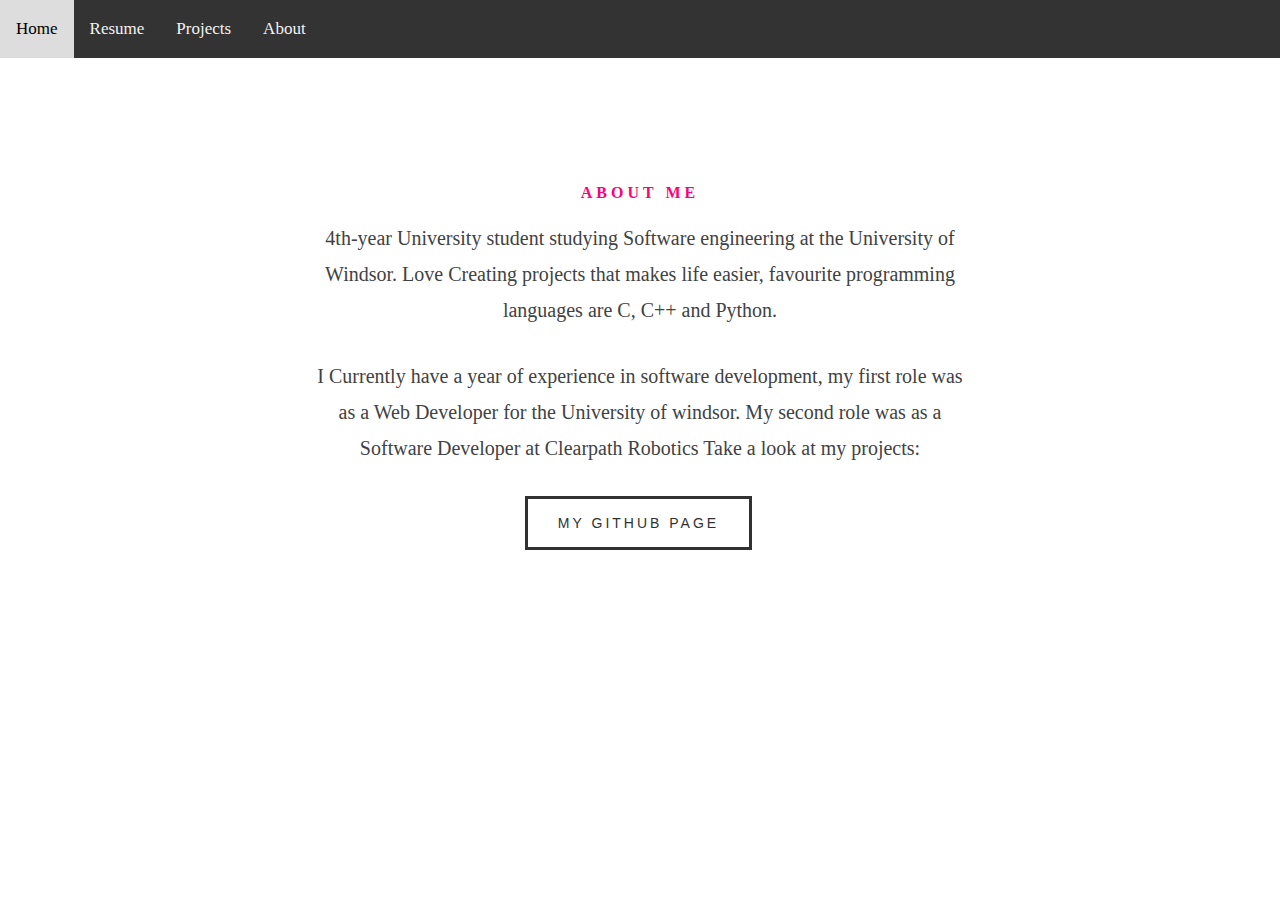
==== about.html @ 15c154bf "updated resume and added projects page" ====
<!DOCTYPE HTML>
<html>
<head>
    <title>My Website</title>

    <!-- CSS files -->
    <link rel="stylesheet" type="text/css" href="css/style.css">
    <link rel="stylesheet" href="css/base.css">  
    <link rel="stylesheet" href="css/main.css">
    <link rel="stylesheet" href="css/vendor.css">
    <meta name="viewport" content="width=device-width, initial-scale=1, maximum-scale=1">

       <!-- script
   ================================================== -->   
    <script src="js/modernizr.js"></script>
    <script src="js/pace.min.js"></script>

    <meta name="author" content="Ghanem Ghanem">
</head>

<div class="topnav">
    <a class="" href="index.html">Home</a>
    <a href="./my_resume.pdf">Resume</a>
    <a href="projects.html">Projects</a>
    <a href="about.html">About</a>
</div>

<body id="top">

<section id="about">  

    <div class="row section-intro">
        <div class="col-twelve">

            <h5>About Me</h5>
            <h1></h1>

            <p class="lead">4th-year University student studying Software engineering at the University of Windsor. Love Creating projects that makes life easier, favourite programming 
                languages are C, C++ and Python.</p>            
            <p class="lead">I Currently have a year of experience in software development, my first role was as a Web Developer for the University of windsor. 
                My second role was as a Software Developer at Clearpath Robotics
                Take a look at my projects:</p>
            <a class="button stroke smoothscroll" href="https://github.com/ghanem025" title="">My Github page</a>
        </div>          
    </div> <!-- /section-intro -->
    </section>
</body>
---- css/style.css ----
body {
   background: radial-gradient(ellipse at bottom, #1b2735 0%, #090a0f 100%);
   height: 100vh;
   overflow: hidden;
   display: contents;
   font-family: '
  Anton'
  , sans-serif;
   justify-content: center;
   align-items: center;
}
 .night {
   position: relative;
   width: 100%;
   height: 100%;
   transform: rotateZ(45deg);
}
 .shooting_star {
   position: absolute;
   left: 50%;
   top: 50%;
   height: 2px;
   background: linear-gradient(-45deg, rgba(95, 145, 255, 1), rgba(0, 0, 255, 0));
   border-radius: 999px;
   filter: drop-shadow(0 0 6px rgba(105, 155, 255, 1));
   animation: tail 3000ms ease-in-out infinite, shooting 3000ms ease-in-out infinite;
}
 .shooting_star::before {
   content: '
  '
  ;
   position: absolute;
   top: calc(50% - 1px);
   right: 0;
   height: 2px;
   background: linear-gradient(-45deg, rgba(0, 0, 255, 0), rgba(95, 145, 255, 1), rgba(0, 0, 255, 0));
   transform: translateX(50%) rotateZ(45deg);
   border-radius: 100%;
   animation: shining 3000ms ease-in-out infinite;
}
 .shooting_star::after {
   content: '
  '
  ;
   position: absolute;
   top: calc(50% - 1px);
   right: 0;
   height: 2px;
   background: linear-gradient(-45deg, rgba(0, 0, 255, 0), rgba(95, 145, 255, 1), rgba(0, 0, 255, 0));
   transform: translateX(50%) rotateZ(45deg);
   border-radius: 100%;
   animation: shining 3000ms ease-in-out infinite;
   transform: translateX(50%) rotateZ(-45deg);
}
 .shooting_star:nth-child(1) {
   top: calc(50% - -84px);
   left: calc(70% - 6229px);
   animation-delay: 5105ms;
}
 .shooting_star:nth-child(1)::before, .shooting_star:nth-child(1)::after {
   animation-delay: 5105ms;
}
 .shooting_star:nth-child(2) {
   top: calc(50% - -1px);
   left: calc(70% - 5216px);
   animation-delay: 9448ms;
}
 .shooting_star:nth-child(2)::before, .shooting_star:nth-child(2)::after {
   animation-delay: 9448ms;
}
 .shooting_star:nth-child(3) {
   top: calc(50% - 110px);
   left: calc(70% - 2439px);
   animation-delay: 7484ms;
}
 .shooting_star:nth-child(3)::before, .shooting_star:nth-child(3)::after {
   animation-delay: 7484ms;
}
 .shooting_star:nth-child(4) {
   top: calc(50% - -171px);
   left: calc(70% - 2660px);
   animation-delay: 5834ms;
}
 .shooting_star:nth-child(4)::before, .shooting_star:nth-child(4)::after {
   animation-delay: 5834ms;
}
 .shooting_star:nth-child(5) {
   top: calc(50% - 102px);
   left: calc(70% - 5826px);
   animation-delay: 9709ms;
}
 .shooting_star:nth-child(5)::before, .shooting_star:nth-child(5)::after {
   animation-delay: 9709ms;
}
 .shooting_star:nth-child(6) {
   top: calc(50% - -39px);
   left: calc(70% - 1673px);
   animation-delay: 140ms;
}
 .shooting_star:nth-child(6)::before, .shooting_star:nth-child(6)::after {
   animation-delay: 140ms;
}
 .shooting_star:nth-child(7) {
   top: calc(50% - -85px);
   left: calc(70% - 5338px);
   animation-delay: 5376ms;
}
 .shooting_star:nth-child(7)::before, .shooting_star:nth-child(7)::after {
   animation-delay: 5376ms;
}
 .shooting_star:nth-child(8) {
   top: calc(50% - 103px);
   left: calc(70% - 753px);
   animation-delay: 3886ms;
}
 .shooting_star:nth-child(8)::before, .shooting_star:nth-child(8)::after {
   animation-delay: 3886ms;
}
 .shooting_star:nth-child(9) {
   top: calc(50% - 123px);
   left: calc(70% - 2538px);
   animation-delay: 4432ms;
}
 .shooting_star:nth-child(9)::before, .shooting_star:nth-child(9)::after {
   animation-delay: 4432ms;
}
 .shooting_star:nth-child(10) {
   top: calc(50% - -33px);
   left: calc(70% - 5513px);
   animation-delay: 3134ms;
}
 .shooting_star:nth-child(10)::before, .shooting_star:nth-child(10)::after {
   animation-delay: 3134ms;
}
 .shooting_star:nth-child(11) {
   top: calc(50% - 66px);
   left: calc(70% - 4503px);
   animation-delay: 4544ms;
}
 .shooting_star:nth-child(11)::before, .shooting_star:nth-child(11)::after {
   animation-delay: 4544ms;
}
 .shooting_star:nth-child(12) {
   top: calc(50% - 164px);
   left: calc(70% - 5629px);
   animation-delay: 1108ms;
}
 .shooting_star:nth-child(12)::before, .shooting_star:nth-child(12)::after {
   animation-delay: 1108ms;
}
 .shooting_star:nth-child(13) {
   top: calc(50% - -108px);
   left: calc(70% - 239px);
   animation-delay: 8897ms;
}
 .shooting_star:nth-child(13)::before, .shooting_star:nth-child(13)::after {
   animation-delay: 8897ms;
}
 .shooting_star:nth-child(14) {
   top: calc(50% - -168px);
   left: calc(70% - 324px);
   animation-delay: 3281ms;
}
 .shooting_star:nth-child(14)::before, .shooting_star:nth-child(14)::after {
   animation-delay: 3281ms;
}
 .shooting_star:nth-child(15) {
   top: calc(50% - 150px);
   left: calc(70% - 2184px);
   animation-delay: 9823ms;
}
 .shooting_star:nth-child(15)::before, .shooting_star:nth-child(15)::after {
   animation-delay: 9823ms;
}
 .shooting_star:nth-child(16) {
   top: calc(50% - 200px);
   left: calc(70% - 5737px);
   animation-delay: 6873ms;
}
 .shooting_star:nth-child(16)::before, .shooting_star:nth-child(16)::after {
   animation-delay: 6873ms;
}
 .shooting_star:nth-child(17) {
   top: calc(50% - 155px);
   left: calc(70% - 3643px);
   animation-delay: 1274ms;
}
 .shooting_star:nth-child(17)::before, .shooting_star:nth-child(17)::after {
   animation-delay: 1274ms;
}
 .shooting_star:nth-child(18) {
   top: calc(50% - 135px);
   left: calc(70% - 5045px);
   animation-delay: 3828ms;
}
 .shooting_star:nth-child(18)::before, .shooting_star:nth-child(18)::after {
   animation-delay: 3828ms;
}
 .shooting_star:nth-child(19) {
   top: calc(50% - -90px);
   left: calc(70% - 5790px);
   animation-delay: 1691ms;
}
 .shooting_star:nth-child(19)::before, .shooting_star:nth-child(19)::after {
   animation-delay: 1691ms;
}
 .shooting_star:nth-child(20) {
   top: calc(50% - 46px);
   left: calc(70% - 4931px);
   animation-delay: 1726ms;
}
 .shooting_star:nth-child(20)::before, .shooting_star:nth-child(20)::after {
   animation-delay: 1726ms;
}
 .shooting_star:nth-child(21) {
   top: calc(50% - 190px);
   left: calc(70% - 1032px);
   animation-delay: 6835ms;
}
 .shooting_star:nth-child(21)::before, .shooting_star:nth-child(21)::after {
   animation-delay: 6835ms;
}
 .shooting_star:nth-child(22) {
   top: calc(50% - 45px);
   left: calc(70% - 6381px);
   animation-delay: 9940ms;
}
 .shooting_star:nth-child(22)::before, .shooting_star:nth-child(22)::after {
   animation-delay: 9940ms;
}
 .shooting_star:nth-child(23) {
   top: calc(50% - -68px);
   left: calc(70% - 258px);
   animation-delay: 1156ms;
}
 .shooting_star:nth-child(23)::before, .shooting_star:nth-child(23)::after {
   animation-delay: 1156ms;
}
 .shooting_star:nth-child(24) {
   top: calc(50% - 172px);
   left: calc(70% - 2489px);
   animation-delay: 7159ms;
}
 .shooting_star:nth-child(24)::before, .shooting_star:nth-child(24)::after {
   animation-delay: 7159ms;
}
 .shooting_star:nth-child(25) {
   top: calc(50% - -27px);
   left: calc(70% - 3172px);
   animation-delay: 1118ms;
}
 .shooting_star:nth-child(25)::before, .shooting_star:nth-child(25)::after {
   animation-delay: 1118ms;
}
 .shooting_star:nth-child(26) {
   top: calc(50% - 105px);
   left: calc(70% - 1719px);
   animation-delay: 1818ms;
}
 .shooting_star:nth-child(26)::before, .shooting_star:nth-child(26)::after {
   animation-delay: 1818ms;
}
 .shooting_star:nth-child(27) {
   top: calc(50% - 138px);
   left: calc(70% - 4371px);
   animation-delay: 9112ms;
}
 .shooting_star:nth-child(27)::before, .shooting_star:nth-child(27)::after {
   animation-delay: 9112ms;
}
 .shooting_star:nth-child(28) {
   top: calc(50% - 187px);
   left: calc(70% - 930px);
   animation-delay: 2778ms;
}
 .shooting_star:nth-child(28)::before, .shooting_star:nth-child(28)::after {
   animation-delay: 2778ms;
}
 .shooting_star:nth-child(29) {
   top: calc(50% - -77px);
   left: calc(70% - 2465px);
   animation-delay: 962ms;
}
 .shooting_star:nth-child(29)::before, .shooting_star:nth-child(29)::after {
   animation-delay: 962ms;
}
 .shooting_star:nth-child(30) {
   top: calc(50% - 192px);
   left: calc(70% - 1755px);
   animation-delay: 2886ms;
}
 .shooting_star:nth-child(30)::before, .shooting_star:nth-child(30)::after {
   animation-delay: 2886ms;
}
 .shooting_star:nth-child(31) {
   top: calc(50% - -105px);
   left: calc(70% - 6474px);
   animation-delay: 9742ms;
}
 .shooting_star:nth-child(31)::before, .shooting_star:nth-child(31)::after {
   animation-delay: 9742ms;
}
 .shooting_star:nth-child(32) {
   top: calc(50% - 196px);
   left: calc(70% - 354px);
   animation-delay: 9745ms;
}
 .shooting_star:nth-child(32)::before, .shooting_star:nth-child(32)::after {
   animation-delay: 9745ms;
}
 .shooting_star:nth-child(33) {
   top: calc(50% - 25px);
   left: calc(70% - 425px);
   animation-delay: 2481ms;
}
 .shooting_star:nth-child(33)::before, .shooting_star:nth-child(33)::after {
   animation-delay: 2481ms;
}
 .shooting_star:nth-child(34) {
   top: calc(50% - 65px);
   left: calc(70% - 4574px);
   animation-delay: 8123ms;
}
 .shooting_star:nth-child(34)::before, .shooting_star:nth-child(34)::after {
   animation-delay: 8123ms;
}
 .shooting_star:nth-child(35) {
   top: calc(50% - 160px);
   left: calc(70% - 1868px);
   animation-delay: 1175ms;
}
 .shooting_star:nth-child(35)::before, .shooting_star:nth-child(35)::after {
   animation-delay: 1175ms;
}
 .shooting_star:nth-child(36) {
   top: calc(50% - 68px);
   left: calc(70% - 2447px);
   animation-delay: 6222ms;
}
 .shooting_star:nth-child(36)::before, .shooting_star:nth-child(36)::after {
   animation-delay: 6222ms;
}
 .shooting_star:nth-child(37) {
   top: calc(50% - 18px);
   left: calc(70% - 809px);
   animation-delay: 4284ms;
}
 .shooting_star:nth-child(37)::before, .shooting_star:nth-child(37)::after {
   animation-delay: 4284ms;
}
 .shooting_star:nth-child(38) {
   top: calc(50% - 146px);
   left: calc(70% - 5543px);
   animation-delay: 2311ms;
}
 .shooting_star:nth-child(38)::before, .shooting_star:nth-child(38)::after {
   animation-delay: 2311ms;
}
 .shooting_star:nth-child(39) {
   top: calc(50% - 143px);
   left: calc(70% - 2718px);
   animation-delay: 2446ms;
}
 .shooting_star:nth-child(39)::before, .shooting_star:nth-child(39)::after {
   animation-delay: 2446ms;
}
 .shooting_star:nth-child(40) {
   top: calc(50% - 122px);
   left: calc(70% - 1161px);
   animation-delay: 7791ms;
}
 .shooting_star:nth-child(40)::before, .shooting_star:nth-child(40)::after {
   animation-delay: 7791ms;
}
 .shooting_star:nth-child(41) {
   top: calc(50% - 163px);
   left: calc(70% - 385px);
   animation-delay: 7713ms;
}
 .shooting_star:nth-child(41)::before, .shooting_star:nth-child(41)::after {
   animation-delay: 7713ms;
}
 .shooting_star:nth-child(42) {
   top: calc(50% - 121px);
   left: calc(70% - 2629px);
   animation-delay: 1490ms;
}
 .shooting_star:nth-child(42)::before, .shooting_star:nth-child(42)::after {
   animation-delay: 1490ms;
}
 .shooting_star:nth-child(43) {
   top: calc(50% - 124px);
   left: calc(70% - 6385px);
   animation-delay: 504ms;
}
 .shooting_star:nth-child(43)::before, .shooting_star:nth-child(43)::after {
   animation-delay: 504ms;
}
 .shooting_star:nth-child(44) {
   top: calc(50% - 164px);
   left: calc(70% - 1909px);
   animation-delay: 3930ms;
}
 .shooting_star:nth-child(44)::before, .shooting_star:nth-child(44)::after {
   animation-delay: 3930ms;
}
 .shooting_star:nth-child(45) {
   top: calc(50% - -182px);
   left: calc(70% - 5703px);
   animation-delay: 8255ms;
}
 .shooting_star:nth-child(45)::before, .shooting_star:nth-child(45)::after {
   animation-delay: 8255ms;
}
 .shooting_star:nth-child(46) {
   top: calc(50% - -189px);
   left: calc(70% - 5597px);
   animation-delay: 1993ms;
}
 .shooting_star:nth-child(46)::before, .shooting_star:nth-child(46)::after {
   animation-delay: 1993ms;
}
 .shooting_star:nth-child(47) {
   top: calc(50% - -8px);
   left: calc(70% - 2022px);
   animation-delay: 2888ms;
}
 .shooting_star:nth-child(47)::before, .shooting_star:nth-child(47)::after {
   animation-delay: 2888ms;
}
 .shooting_star:nth-child(48) {
   top: calc(50% - -25px);
   left: calc(70% - 5702px);
   animation-delay: 6155ms;
}
 .shooting_star:nth-child(48)::before, .shooting_star:nth-child(48)::after {
   animation-delay: 6155ms;
}
 .shooting_star:nth-child(49) {
   top: calc(50% - -55px);
   left: calc(70% - 2036px);
   animation-delay: 1593ms;
}
 .shooting_star:nth-child(49)::before, .shooting_star:nth-child(49)::after {
   animation-delay: 1593ms;
}
 .shooting_star:nth-child(50) {
   top: calc(50% - 112px);
   left: calc(70% - 5944px);
   animation-delay: 8193ms;
}
 .shooting_star:nth-child(50)::before, .shooting_star:nth-child(50)::after {
   animation-delay: 8193ms;
}
 @keyframes tail {
   0% {
     width: 0;
  }
   30% {
     width: 100px;
  }
   100% {
     width: 0;
  }
}
 @keyframes shining {
   0% {
     width: 0;
  }
   50% {
     width: 30px;
  }
   100% {
     width: 0;
  }
}
 @keyframes shooting {
   0% {
     transform: translateX(0);
  }
   100% {
     transform: translateX(300px);
  }
}
 @keyframes sky {
   0% {
     transform: rotate(45deg);
  }
   100% {
     transform: rotate(405deg);
  }
}
---- css/base.css ----
/**
 * =================================================================== 
 *
 *  Kards v1.0 Base Stylesheet
 *  url: styleshout.com
 *  03-01-2016
 *  ------------------------------------------------------------------
 *  TOC:
 *  01. reset
 *  02. basic/base setup styles
 *  03. grid
 *  04. MISC
 *
 * =================================================================== 
 */

/** 
 * ===================================================================
 * 01. reset - normalize.css v3.0.2 | MIT License | git.io/normalize
 *
 * ------------------------------------------------------------------- 
 */
html {
	font-family: sans-serif;
	-ms-text-size-adjust: 100%;
	-webkit-text-size-adjust: 100%;
}

body {
	margin: 0;
}

article,
aside,
details,
figcaption,
figure,
footer,
header,
hgroup,
main,
menu,
nav,
section,
summary {
	display: block;
}

audio,
canvas,
progress,
video {
	display: inline-block;
	vertical-align: baseline;
}

audio:not([controls]) {
	display: none;
	height: 0;
}

[hidden],
template {
	display: none;
}

a {
	background: transparent;
}

a:active,
a:hover {
	outline: 0;
}

abbr[title] {
	border-bottom: 1px dotted;
}

b,
strong {
	font-weight: bold;
}

dfn {
	font-style: italic;
}

h1 {
	font-size: 2em;
	margin: 0.67em 0;
}

mark {
	background: #ff0;
	color: #000;
}

small {
	font-size: 80%;
}

sub,
sup {
	font-size: 75%;
	line-height: 0;
	position: relative;
	vertical-align: baseline;
}

sup {
	top: -0.5em;
}

sub {
	bottom: -0.25em;
}

img {
	border: 0;
}

svg:not(:root) {
	overflow: hidden;
}

figure {
	margin: 1em 40px;
}

hr {
	-moz-box-sizing: content-box;
	box-sizing: content-box;
	height: 0;
}

pre {
	overflow: auto;
}

code,
kbd,
pre,
samp {
	font-family: monospace, monospace;
	font-size: 1em;
}

button,
input,
optgroup,
select,
textarea {
	color: inherit;
	font: inherit;
	margin: 0;
}

button {
	overflow: visible;
}

button,
select {
	text-transform: none;
}

button,
html input[type="button"],
input[type="reset"],
input[type="submit"] {
	-webkit-appearance: button;
	cursor: pointer;
}

button[disabled],
html input[disabled] {
	cursor: default;
}

button::-moz-focus-inner,
input::-moz-focus-inner {
	border: 0;
	padding: 0;
}

input {
	line-height: normal;
}

input[type="checkbox"],
input[type="radio"] {
	box-sizing: border-box;
	padding: 0;
}

input[type="number"]::-webkit-inner-spin-button,
input[type="number"]::-webkit-outer-spin-button {
	height: auto;
}

input[type="search"] {
	-webkit-appearance: textfield;
	-moz-box-sizing: content-box;
	-webkit-box-sizing: content-box;
	box-sizing: content-box;
}

input[type="search"]::-webkit-search-cancel-button,
input[type="search"]::-webkit-search-decoration {
	-webkit-appearance: none;
}

fieldset {
	border: 1px solid #c0c0c0;
	margin: 0 2px;
	padding: 0.35em 0.625em 0.75em;
}

legend {
	border: 0;
	padding: 0;
}

textarea {
	overflow: auto;
}

optgroup {
	font-weight: bold;
}

table {
	border-collapse: collapse;
	border-spacing: 0;
}

td,
th {
	padding: 0;
}

/** 
 * ===================================================================
 * 02. basic/base setup styles - (_basic.scss)
 *
 * ------------------------------------------------------------------- 
 */
html {
	font-size: 62.5%;
	box-sizing: border-box;
}

*,
*::before,
*::after {
	box-sizing: inherit;
}

body {
	font-weight: normal;
	line-height: 1;
	text-rendering: optimizeLegibility;
	word-wrap: break-word;
	-webkit-overflow-scrolling: touch;
	-webkit-text-size-adjust: none;
}

body,
input,
button {
	-moz-osx-font-smoothing: grayscale;
	-webkit-font-smoothing: antialiased;
}

/**
 * Media - (_basic.scss)
 * ------------------------------------------------------------------- 
 */
img,
video {
	max-width: 100%;
	height: auto;
}

/**
 * Typography resets - (_basic.scss)
 * ------------------------------------------------------------------- 
 */
div,
dl,
dt,
dd,
ul,
ol,
li,
h1,
h2,
h3,
h4,
h5,
h6,
pre,
form,
p,
blockquote,
th,
td {
	margin: 0;
	padding: 0;
}

h1,
h2,
h3,
h4,
h5,
h6 {
	-webkit-font-variant-ligatures: common-ligatures;
	-moz-font-variant-ligatures: common-ligatures;
	font-variant-ligatures: common-ligatures;
	text-rendering: optimizeLegibility;
}

em,
i {
	font-style: italic;
	line-height: inherit;
}

strong,
b {
	font-weight: bold;
	line-height: inherit;
}

small {
	font-size: 60%;
	line-height: inherit;
}

ol,
ul {
	list-style: none;
}

li {
	display: block;
}

/**
 * links - (_basic.scss)
 * ------------------------------------------------------------------- 
 */
a {
	text-decoration: none;
	line-height: inherit;
}

a img {
	border: none;
}

/**
 * inputs - (_basic.scss)
 * ------------------------------------------------------------------- 
 */
fieldset {
	margin: 0;
	padding: 0;
}

input[type="email"],
input[type="number"],
input[type="search"],
input[type="text"],
input[type="tel"],
input[type="url"],
input[type="password"],
textarea {
	-webkit-appearance: none;
	-moz-appearance: none;
	-ms-appearance: none;
	-o-appearance: none;
	appearance: none;
}

/** 
 * ===================================================================
 * 03. grid - (_grid.scss)
 *
 * ------------------------------------------------------------------- 
 */
.row {
	width: 94%;
	max-width: 1140px;
	margin: 0 auto;
}

.row:before,
.row:after {
	content: "";
	display: table;
}

.row:after {
	clear: both;
}

.row .row {
	width: auto;
	max-width: none;
	margin-left: -20px;
	margin-right: -20px;
}

[class*="col-"],
.bgrid {
	float: left;
}

[class*="col-"] + [class*="col-"].end {
	float: right;
}

[class*="col-"] {
	padding: 0 20px;
}

.col-one {
	width: 8.33333%;
}

.col-two,
.col-1-6 {
	width: 16.66667%;
}

.col-three,
.col-1-4 {
	width: 25%;
}

.col-four,
.col-1-3 {
	width: 33.33333%;
}

.col-five {
	width: 41.66667%;
}

.col-six,
.col-1-2 {
	width: 50%;
}

.col-seven {
	width: 58.33333%;
}

.col-eight,
.col-2-3 {
	width: 66.66667%;
}

.col-nine,
.col-3-4 {
	width: 75%;
}

.col-ten,
.col-5-6 {
	width: 83.33333%;
}

.col-eleven {
	width: 91.66667%;
}

.col-twelve,
.col-full {
	width: 100%;
}

/**
 * small screens - (_grid.scss)
 * --------------------------------------------------------------- 
 */
@media screen and (max-width:1024px) {
	.row .row {
		margin-left: -18px;
		margin-right: -18px;
	}

	[class*="col-"] {
		padding: 0 18px;
	}

}

/**
 * tablets - (_grid.scss)
 * --------------------------------------------------------------- 
 */
@media screen and (max-width:768px) {
	.row {
		width: auto;
		padding-left: 30px;
		padding-right: 30px;
	}

	.row .row {
		padding-left: 0;
		padding-right: 0;
		margin-left: -15px;
		margin-right: -15px;
	}

	[class*="col-"] {
		padding: 0 15px;
	}

	.tab-1-4 {
		width: 25%;
	}

	.tab-1-3 {
		width: 33.33333%;
	}

	.tab-1-2 {
		width: 50%;
	}

	.tab-2-3 {
		width: 66.66667%;
	}

	.tab-3-4 {
		width: 75%;
	}

	.tab-full {
		width: 100%;
	}

}

/**
 * large mobile devices - (_grid.scss)
 * --------------------------------------------------------------- 
 */
@media screen and (max-width:600px) {
	.row {
		padding-left: 25px;
		padding-right: 25px;
	}

	.row .row {
		margin-left: -10px;
		margin-right: -10px;
	}

	[class*="col-"] {
		padding: 0 10px;
	}

	.mob-1-4 {
		width: 25%;
	}

	.mob-1-2 {
		width: 50%;
	}

	.mob-3-4 {
		width: 75%;
	}

	.mob-full {
		width: 100%;
	}

}

/**
 * small mobile devices - (_grid.scss)
 * --------------------------------------------------------------- 
 */
@media screen and (max-width:400px) {
	.row .row {
		padding-left: 0;
		padding-right: 0;
		margin-left: 0;
		margin-right: 0;
	}

	[class*="col-"] {
		width: 100% !important;
		float: none !important;
		clear: both !important;
		margin-left: 0;
		margin-right: 0;
		padding: 0;
	}

	[class*="col-"] + [class*="col-"].end {
		float: none;
	}

}

/** 
 * ===================================================================
 * block grids - (_grid.scss)
 *
 * ------------------------------------------------------------------- 
 */
[class*="block-"]:before,
[class*="block-"]:after {
	content: "";
	display: table;
}

[class*="block-"]:after {
	clear: both;
}

.block-1-6 .bgrid {
	width: 16.66667%;
}

.block-1-4 .bgrid {
	width: 25%;
}

.block-1-3 .bgrid {
	width: 33.33333%;
}

.block-1-2 .bgrid {
	width: 50%;
}

/**
 * Clearing for block grid columns. Allow columns with 
 * different heights to align properly.
 */
.block-1-6 .bgrid:nth-child(6n+1),
.block-1-4 .bgrid:nth-child(4n+1),
.block-1-3 .bgrid:nth-child(3n+1),
.block-1-2 .bgrid:nth-child(2n+1) {
	clear: both;
}

/**
 * small screens - (_grid.scss)
 * --------------------------------------------------------------- 
 */
@media screen and (max-width:1024px) {
	.block-s-1-6 .bgrid {
		width: 16.66667%;
	}

	.block-s-1-4 .bgrid {
		width: 25%;
	}

	.block-s-1-3 .bgrid {
		width: 33.33333%;
	}

	.block-s-1-2 .bgrid {
		width: 50%;
	}

	.block-s-full .bgrid {
		width: 100%;
		clear: both;
	}

	[class*="block-s-"] .bgrid:nth-child(n) {
		clear: none;
	}

	.block-s-1-6 .bgrid:nth-child(6n+1),
	.block-s-1-4 .bgrid:nth-child(4n+1),
	.block-s-1-3 .bgrid:nth-child(3n+1),
	.block-s-1-2 .bgrid:nth-child(2n+1) {
		clear: both;
	}

}

/**
 * tablets - (_grid.scss)
 * --------------------------------------------------------------- 
 */
@media screen and (max-width:768px) {
	.block-tab-1-6 .bgrid {
		width: 16.66667%;
	}

	.block-tab-1-4 .bgrid {
		width: 25%;
	}

	.block-tab-1-3 .bgrid {
		width: 33.33333%;
	}

	.block-tab-1-2 .bgrid {
		width: 50%;
	}

	.block-tab-full .bgrid {
		width: 100%;
		clear: both;
	}

	[class*="block-tab-"] .bgrid:nth-child(n) {
		clear: none;
	}

	.block-tab-1-6 .bgrid:nth-child(6n+1),
	.block-tab-1-4 .bgrid:nth-child(4n+1),
	.block-tab-1-3 .bgrid:nth-child(3n+1),
	.block-tab-1-2 .bgrid:nth-child(2n+1) {
		clear: both;
	}

}

/**
 * large mobile devices - (_grid.scss)
 * --------------------------------------------------------------- 
 */
@media screen and (max-width:600px) {
	.block-mob-1-6 .bgrid {
		width: 16.66667%;
	}

	.block-mob-1-4 .bgrid {
		width: 25%;
	}

	.block-mob-1-3 .bgrid {
		width: 33.33333%;
	}

	.block-mob-1-2 .bgrid {
		width: 50%;
	}

	.block-mob-full .bgrid {
		width: 100%;
		clear: both;
	}

	[class*="block-mob-"] .bgrid:nth-child(n) {
		clear: none;
	}

	.block-mob-1-6 .bgrid:nth-child(6n+1),
	.block-mob-1-4 .bgrid:nth-child(4n+1),
	.block-mob-1-3 .bgrid:nth-child(3n+1),
	.block-mob-1-2 .bgrid:nth-child(2n+1) {
		clear: both;
	}

}

/**
 * stack on small mobile devices - (_grid.scss)
 * --------------------------------------------------------------- 
 */
@media screen and (max-width:400px) {
	.stack .bgrid {
		width: 100% !important;
		float: none !important;
		clear: both !important;
		margin-left: 0;
		margin-right: 0;
	}

}

/** 
 * ===================================================================
 * 04. MISC  - (_grid.scss)
 *
 * ------------------------------------------------------------------- 
 */

/**
 * Clearing - (http://nicolasgallagher.com/micro-clearfix-hack/
 */
.group:before,
.group:after {
	content: "";
	display: table;
}

.group:after {
	clear: both;
}

/**
 * Misc Helper Styles 
 */
.hide {
	display: none;
}

.invisible {
	visibility: hidden;
}

.antialiased {
	-webkit-font-smoothing: antialiased;
	-moz-osx-font-smoothing: grayscale;
}

.remove-bottom {
	margin-bottom: 0;
}

.half-bottom {
	margin-bottom: 1.5rem !important;
}

.add-bottom {
	margin-bottom: 3rem !important;
}

.no-border {
	border: none;
}

.full-width {
	width: 100%;
}

.text-center {
	text-align: center;
}

.text-left {
	text-align: left;
}

.text-right {
	text-align: right;
}

.pull-left {
	float: left;
}

.pull-right {
	float: right;
}

.align-center {
	margin-left: auto;
	margin-right: auto;
	text-align: center;
}

/*# sourceMappingURL=base.css.map */
---- css/main.css ----
/**
 * =================================================================== 
 *
 *  Kards v1.0 Main Stylesheet
 *  url: styleshout.com
 *  03-01-2016
 *  ------------------------------------------------------------------
 *  TOC:
 *  01. webfonts and iconfonts
 *  02. base style overrides
 *  03. typography & general theme styles
 *  04. preloader
 *  05. forms
 *  06. buttons 
 *  07. other components
 *  08. common styles
 *  09. header styles
 *  10. intro
 *  11. about
 *  12. resume
 *  13. portfolio
 *  14. call-to-action section
 *  15. services
 *  16. stats
 *  17. contact
 *  18. footer
 *
 * =================================================================== 
 */


/** 
 * ===================================================================
 * 01. webfonts and iconfonts - (_document-setup.scss)
 *
 * ------------------------------------------------------------------- 
 */
@import url("fonts.css");
@import url("font-awesome/css/font-awesome.min.css");
@import url("micons/micons.css");


/** 
 * ===================================================================
 * 02. base style overrides - (_document-setup.scss)
 *
 * ------------------------------------------------------------------- 
 */
html {
	font-size: 10px;
}

@media only screen and (max-width:1024px) {
	html {
		font-size: 9.411764705882353px;
	}
}
@media only screen and (max-width:768px) {
	html {
		font-size: 10px;
	}
}
@media only screen and (max-width:400px) {
	html {
		font-size: 9.411764705882353px;
	}
}

html, body {
	height: 100%;
}
body {
	background: #151515;
	font-family: "lora-regular", serif;
	font-size: 1.7rem;
	line-height: 3rem;
	color: #6e6e6e;
}

/**
 * links - (_document-setup.scss)
 * -------------------------------------------------------------------
 */
a, a:visited {
	color: #000000;
	-moz-transition: all 0.3s ease-in-out;
	-o-transition: all 0.3s ease-in-out;
	-webkit-transition: all 0.3s ease-in-out;
	-ms-transition: all 0.3s ease-in-out;
	transition: all 0.3s ease-in-out;
}
a:hover, a:focus, a:active {
	color: #FF0077;
	outline: 0;
}

/** 
 * ===================================================================
 * 03. typography & general theme styles - (_document-setup.scss)
 *
 * ------------------------------------------------------------------- 
 */
h1, h2, h3, h4, h5, h6, .h01, .h02, .h03, .h04, .h05, .h06 {
	font-family: "poppins-semibold", sans-serif;
	color: #313131;
	font-style: normal;
	text-rendering: optimizeLegibility;
	margin-bottom: 2.1rem;
}
h3, .h03, h4, .h04 {
	margin-bottom: 1.8rem;
}
h5, .h05, h6, .h06 {
	font-family: "poppins-bold";
	margin-bottom: 1.2rem;
}
h1, .h01 {
	font-size: 3.1rem;
	line-height: 1.355;
	letter-spacing: -.1rem;
}
@media only screen and (max-width:600px) {
	h1, .h01 {
		font-size: 2.6rem;
		letter-spacing: -.07rem;
	}
}
h2, .h02 {
	font-size: 2.4rem;
	line-height: 1.25;
}
h3, .h03 {
	font-size: 2rem;
	line-height: 1.5;
}
h4, .h04 {
	font-size: 1.7rem;
	line-height: 1.765;
}
h5, .h05 {
	font-size: 1.4rem;
	line-height: 1.714;
	text-transform: uppercase;
	letter-spacing: .15rem;
}
h6, .h06 {
	font-size: 1.3rem;
	line-height: 1.846;
	text-transform: uppercase;
	letter-spacing: .15rem;
}
p img {
	margin: 0;
}
p.lead {
	font-family: "lora-regular", serif;
	font-size: 2rem;
	line-height: 1.8;
	color: #424242;
}
p.indent{
	margin-left: 40px;
	font-family: "lora-regular", serif;
	font-size: 2rem;
	line-height: 1.8;
	color: #424242;
	
}
@media only screen and (max-width:768px) {
	p.lead {
		font-size: 1.7rem;
	}
}
em, i, strong, b {
	font-size: 1.7rem;
	line-height: 3rem;
	font-style: normal;
	font-weight: normal;
}
em, i {
	font-family: "lora-italic", serif;
}
strong, b {
	font-family: "lora-bold", serif;
}
small {
	font-size: 1.2rem;
	line-height: inherit;
}
blockquote {
	margin: 3rem 0;
	padding-left: 4rem;
	position: relative;
}
blockquote:before {
	content: "\201C";
	font-size: 8rem;
	line-height: 0px;
	margin: 0;
	color: #313131;
	font-family: arial, sans-serif;
	position: absolute;
	top: 3rem;
	left: 0;
}
blockquote p {
	font-family: georgia, serif;
	font-style: italic;
	padding: 0;
	font-size: 1.9rem;
	line-height: 1.737;
}
blockquote cite {
	display: block;
	font-size: 1.3rem;
	font-style: normal;
	line-height: 1.616;
}
blockquote cite:before {
	content: "\2014 \0020";
}
blockquote cite a, blockquote cite a:visited {
	color: #888888;
	border: none;
}
abbr {
	font-family: "poppins-bold", serif;
	font-variant: small-caps;
	text-transform: lowercase;
	letter-spacing: .05rem;
	color: #888888;
}
var, kbd, samp, code, pre {
	font-family: Consolas, "Andale Mono", Courier, "Courier New", monospace;
}
pre {
	padding: 2.4rem 3rem 3rem;
	background: #F1F1F1;
}
code {
	font-size: 1.4rem;
	margin: 0 .2rem;
	padding: .3rem .6rem;
	white-space: nowrap;
	background: #F1F1F1;
	border: 1px solid #E1E1E1;
	border-radius: 3px;
}
pre > code {
	display: block;
	white-space: pre;
	line-height: 2;
	padding: 0;
	margin: 0;
}
pre.prettyprint > code {
	border: none;
}
del {
	text-decoration: line-through;
}
abbr[title], dfn[title] {
	border-bottom: 1px dotted;
	cursor: help;
}
mark {
	background: #FFF49B;
	color: #000;
}
hr {
	border: solid #d2d2d2;
	border-width: 1px 0 0;
	clear: both;
	margin: 2.4rem 0 1.5rem;
	height: 0;
}

/**
 * Lists - (_document-setup.scss)  
 * -------------------------------------------------------------------
 */
ol {
	list-style: decimal;
}
ul {
	list-style: disc;
}
li {
	color: #080808; 
	display: list-item;
}
ol, ul {
	margin-left: 1.7rem;
}
ul li {
	padding-left: .4rem;
}
ul ul, ul ol, ol ol, ol ul {
	margin: .6rem 0 .6rem 1.7rem;
}
ul.disc li {
	display: list-item;
	list-style: none;
	padding: 0 0 0 .8rem;
	position: relative;
}
ul.disc li::before {
	content: "";
	display: inline-block;
	width: 8px;
	height: 8px;
	border-radius: 50%;
	background: #FF0077;
	position: absolute;
	left: -17px;
	top: 11px;
	vertical-align: middle;
}
dt {
	margin: 0;
	color: #FF0077;
}
dd {
	margin: 0 0 0 2rem;
}

/**
 * tables - (_document-setup.scss)  
 * -------------------------------------------------------------------
 */
table {
	border-width: 0;
	width: 100%;
	max-width: 100%;
	font-family: "lora-regular", sans-serif;
}
th, td {
	padding: 1.5rem 3rem;
	text-align: left;
	border-bottom: 1px solid #E8E8E8;
}
th {
	color: #313131;
	font-family: "poppins-bold", sans-serif;
}
td {
	line-height: 1.5;
}
th:first-child, td:first-child {
	padding-left: 0;
}
th:last-child, td:last-child {
	padding-right: 0;
}
.table-responsive {
	overflow-x: auto;
	-webkit-overflow-scrolling: touch;
}

/**
 * Spacing - (_document-setup.scss)  
 * -------------------------------------------------------------------
 */
button, .button {
	margin-bottom: 1.2;
}
fieldset {
	margin-bottom: 1.5rem;
}
input,
textarea,
select,
pre,
blockquote,
figure,
table,
p,
ul,
ol,
dl,
form,
.fluid-video-wrapper,
.ss-custom-select {
	margin-bottom: 3rem;
}

/**
 * floated image - (_document-setup.scss)  
 * -------------------------------------------------------------------
 */
img.pull-right {
	margin: .9rem 0 0 2.4rem;
}
img.pull-left {
	margin: .9rem 2.4rem 0 0;
}

/**
 * block grid paddings - (_document-setup.scss) 
 * -------------------------------------------------------------------
 */
.bgrid {
	padding: 0 20px;
}
@media only screen and (max-width:1024px) {
	.bgrid {
		padding: 0 18px;
	}
}
@media only screen and (max-width:768px) {
	.bgrid {
		padding: 0 15px;
	}
}
@media only screen and (max-width:600px) {
	.bgrid {
		padding: 0 10px;
	}
}
@media only screen and (max-width:400px) {
	.bgrid {
		padding: 0;
	}
}

/**
 * pace.js styles - minimal  - (_document-setup.scss)
 * -------------------------------------------------------------------
 */
.pace {
	-webkit-pointer-events: none;
	pointer-events: none;
	-webkit-user-select: none;
	-moz-user-select: none;
	user-select: none;
}
.pace-inactive {
	display: none;
}
.pace .pace-progress {
	background: #FF0077;
	position: fixed;
	z-index: 900;
	top: 0;
	right: 100%;
	width: 100%;
	height: 6px;
}

/** 
 * ===================================================================
 * 04. preloader - (_preloader-1.scss)
 *
 * ------------------------------------------------------------------- 
 */
#preloader {
	position: fixed;
	top: 0;
	left: 0;
	right: 0;
	bottom: 0;
	background: #151515;
	z-index: 800;
	height: 100%;
	width: 100%;
}
.no-js #preloader, .oldie #preloader {
	display: none;
}
#loader {
	position: absolute;
	left: 50%;
	top: 50%;
	width: 60px;
	height: 60px;
	margin: -30px 0 0 -30px;
	padding: 0;
}
#loader:before {
	content: "";
	border-top: 11px solid rgba(255, 255, 255, 0.1);
	border-right: 11px solid rgba(255, 255, 255, 0.1);
	border-bottom: 11px solid rgba(255, 255, 255, 0.1);
	border-left: 11px solid #FF0077;
	-webkit-animation: load 1.1s infinite linear;
	animation: load 1.1s infinite linear;
	display: block;
	border-radius: 50%;
	width: 60px;
	height: 60px;
}
@-webkit-keyframes load {
	0% {
		-webkit-transform: rotate(0deg);
		transform: rotate(0deg);
	}
	100% {
		-webkit-transform: rotate(360deg);
		transform: rotate(360deg);
	}
}
@keyframes load {
	0% {
		-webkit-transform: rotate(0deg);
		transform: rotate(0deg);
	}
	100% {
		-webkit-transform: rotate(360deg);
		transform: rotate(360deg);
	}
}

/** 
 * ===================================================================
 * 05. forms - (_forms.scss)
 *
 * ------------------------------------------------------------------- 
 */
fieldset {
	border: none;
}
input[type="email"],
input[type="number"],
input[type="search"],
input[type="text"],
input[type="tel"],
input[type="url"],
input[type="password"],
textarea,
select {
	display: block;
	height: 6rem;
	padding: 1.5rem 0;
	border: 0;
	outline: none;
	vertical-align: middle;
	color: #313131;
	font-family: "poppins-regular", sans-serif;
	font-size: 1.5rem;
	line-height: 3rem;
	max-width: 100%;
	background: transparent;
	border-bottom: 1px solid rgba(0, 0, 0, 0.3);
	-moz-transition: all 0.3s ease-in-out;
	-o-transition: all 0.3s ease-in-out;
	-webkit-transition: all 0.3s ease-in-out;
	-ms-transition: all 0.3s ease-in-out;
	transition: all 0.3s ease-in-out;
}
.ss-custom-select {
	position: relative;
	padding: 0;
}
.ss-custom-select select {
	-webkit-appearance: none;
	-moz-appearance: none;
	-ms-appearance: none;
	-o-appearance: none;
	appearance: none;
	text-indent: 0.01px;
	text-overflow: '';
	margin: 0;
	line-height: 3rem;
	vertical-align: middle;
}
.ss-custom-select select option {
	padding-left: 2rem;
	padding-right: 2rem;
}
.ss-custom-select select::-ms-expand {
	display: none;
}
.ss-custom-select::after {
	content: '\f0d7';
	font-family: 'FontAwesome';
	position: absolute;
	top: 50%;
	right: 1.5rem;
	margin-top: -10px;
	bottom: auto;
	width: 20px;
	height: 20px;
	line-height: 20px;
	font-size: 18px;
	text-align: center;
	pointer-events: none;
	color: #252525;
}

/* IE9 and below */
.oldie .ss-custom-select::after {
	display: none;
}
textarea {
	min-height: 25rem;
}
input[type="email"]:focus,
input[type="number"]:focus,
input[type="search"]:focus,
input[type="text"]:focus,
input[type="tel"]:focus,
input[type="url"]:focus,
input[type="password"]:focus,
textarea:focus,
select:focus {
	color: #cc005f;
	border-bottom: 1px solid #FF0077;
}
label, legend {
	font-family: "poppins-bold", sans-serif;
	font-size: 1.4rem;
	margin-bottom: .6rem;
	color: #3b3b3b;
	display: block;
}
input[type="checkbox"], input[type="radio"] {
	display: inline;
}
label > .label-text {
	display: inline-block;
	margin-left: 1rem;
	font-family: "poppins-regular", sans-serif;
	line-height: inherit;
}
label > input[type="checkbox"], label > input[type="radio"] {
	margin: 0;
	position: relative;
	top: .15rem;
}

/**
 * Style Placeholder Text  
 * -
 */
::-webkit-input-placeholder {
	color: #a1a1a1;
}
:-moz-placeholder {
	color: #a1a1a1;  /* Firefox 18- */
}
::-moz-placeholder {
	color: #a1a1a1;  /* Firefox 19+ */
}
:-ms-input-placeholder {
	color: #a1a1a1;
}
.placeholder {
	color: #a1a1a1 !important;
}

/** 
 * ===================================================================
 * 06. buttons - (_button-essentials.scss)
 *
 * ------------------------------------------------------------------- 
 */
.button,
a.button,
button,
input[type="submit"],
input[type="reset"],
input[type="button"] {
	display: inline-block;
	font-family: "poppins-bold", sans-serif;
	font-size: 1.4rem;
	text-transform: uppercase;
	letter-spacing: .3rem;
	height: 5.4rem;
	line-height: 5.4rem;
	padding: 0 3rem;
	margin: 0 .3rem 1.2rem 0;
	background: #d8d8d8;
	color: #313131;
	text-decoration: none;
	cursor: pointer;
	text-align: center;
	white-space: nowrap;
	border: none;
	-moz-transition: all 0.3s ease-in-out;
	-o-transition: all 0.3s ease-in-out;
	-webkit-transition: all 0.3s ease-in-out;
	-ms-transition: all 0.3s ease-in-out;
	transition: all 0.3s ease-in-out;
}
.button:hover,
a.button:hover,
button:hover,
input[type="submit"]:hover,
input[type="reset"]:hover,
input[type="button"]:hover,
.button:focus,
button:focus,
input[type="submit"]:focus,
input[type="reset"]:focus,
input[type="button"]:focus {
	background: #bebebe;
	color: #000000;
	outline: 0;
}
.button.button-primary,
a.button.button-primary,
button.button-primary,
input[type="submit"].button-primary,
input[type="reset"].button-primary,
input[type="button"].button-primary {
	background: #313131;
	color: #FFFFFF;
}
.button.button-primary:hover,
a.button.button-primary:hover,
button.button-primary:hover,
input[type="submit"].button-primary:hover,
input[type="reset"].button-primary:hover,
input[type="button"].button-primary:hover,
.button.button-primary:focus,
button.button-primary:focus,
input[type="submit"].button-primary:focus,
input[type="reset"].button-primary:focus,
input[type="button"].button-primary:focus {
	background: #1f1f1f;
}
button.full-width, .button.full-width {
	width: 100%;
	margin-right: 0;
}
button.medium, .button.medium {
	height: 5.7rem !important;
	line-height: 5.7rem !important;
	padding: 0 1.8rem !important;
}
button.large, .button.large {
	height: 6rem !important;
	line-height: 6rem !important;
	padding: 0rem 3rem !important;
}
button.stroke, .button.stroke {
	background: transparent !important;
	border: 3px solid #313131;
	line-height: 4.8rem;
}
button.stroke.medium, .button.stroke.medium {
	line-height: 5.1rem !important;
}
button.stroke.large, .button.stroke.large {
	line-height: 5.4rem !important;
}
button.stroke:hover, .button.stroke:hover {
	border: 3px solid #FF0077;
	color: #FF0077;
}
button::-moz-focus-inner, input::-moz-focus-inner {
	border: 0;
	padding: 0;
}


/** 
 * ===================================================================
 * 07. other components - (_others.scss)
 *
 * ------------------------------------------------------------------- 
 */

/**
 * alert box - (_alert-box.scss)
 * -------------------------------------------------------------------
 */
.alert-box {
	padding: 2.1rem 4rem 2.1rem 3rem;
	position: relative;
	margin-bottom: 3rem;
	border-radius: 3px;
	font-family: "poppins-regular", sans-serif;
	font-size: 1.5rem;
}
.alert-box .close {
	position: absolute;
	right: 1.8rem;
	top: 1.8rem;
	cursor: pointer;
}
.ss-error {
	background-color: #ffd1d2;
	color: #e65153;
}
.ss-success {
	background-color: #c8e675;
	color: #758c36;
}
.ss-info {
	background-color: #d7ecfb;
	color: #4a95cc;
}
.ss-notice {
	background-color: #fff099;
	color: #bba31b;
}

/**
 * additional typo styles - (_additional-typo.scss)
 * -------------------------------------------------------------------
 */

/**
 * drop cap 
 */
.drop-cap:first-letter {
	float: left;
	margin: 0;
	padding: 1.5rem .6rem 0 0;
	font-size: 8.4rem;
	font-family: "poppins-bold", sans-serif;
	line-height: 6rem;
	text-indent: 0;
	background: transparent;
	color: #313131;
}

/**
 * line definition style
 */
.lining dt, .lining dd {
	display: inline;
	margin: 0;
}
.lining dt + dt:before, .lining dd + dt:before {
	content: "\A";
	white-space: pre;
}
.lining dd + dd:before {
	content: ", ";
}
.lining dd + dd:before {
	content: ", ";
}
.lining dd:before {
	content: ": ";
	margin-left: -0.2em;
}

/**
 * dictionary definition style
 */
.dictionary-style dt {
	display: inline;
	counter-reset: definitions;
}
.dictionary-style dt + dt:before {
	content: ", ";
	margin-left: -0.2em;
}
.dictionary-style dd {
	display: block;
	counter-increment: definitions;
}
.dictionary-style dd:before {
	content: counter(definitions, decimal) ". ";
}

/** 
 * Pull Quotes
 * -----------
 * markup:
 *
 * <aside class="pull-quote">
 *		<blockquote>
 *			<p></p>
 *		</blockquote>
 *	</aside>
 *
 * --------------------------------------------------------------------- 
 */
.pull-quote {
	position: relative;
	padding: 2.1rem 3rem 2.1rem 0px;
}
.pull-quote:before, .pull-quote:after {
	height: 1em;
	position: absolute;
	font-size: 8rem;
	font-family: Arial, Sans-Serif;
	color: #333;
}
.pull-quote:before {
	content: "\201C";
	top: 33px;
	left: 0;
}
.pull-quote:after {
	content: '\201D';
	bottom: -33px;
	right: 0;
}
.pull-quote blockquote {
	margin: 0;
}
.pull-quote blockquote:before {
	content: none;
}

/** 
 * Stats Tab
 * ---------
 * markup:
 *
 * <ul class="stats-tabs">
 *		<li><a href="#">[value]<em>[name]</em></a></li>
 *	</ul>
 *
 * Extend this object into your markup.
 *
 * ---------------------------------------------------------------------
 */
.stats-tabs {
	padding: 0;
	margin: 3rem 0;
}
.stats-tabs li {
	display: inline-block;
	margin: 0 1.5rem 3rem 0;
	padding: 0 1.5rem 0 0;
	border-right: 1px solid #ccc;
}
.stats-tabs li:last-child {
	margin: 0;
	padding: 0;
	border: none;
}
.stats-tabs li a {
	display: inline-block;
	font-size: 2.5rem;
	font-family: "poppins-bold", sans-serif;
	border: none;
	color: #252525;
}
.stats-tabs li a:hover {
	color: #FF0077;
}
.stats-tabs li a em {
	display: block;
	margin: .6rem 0 0 0;
	font-size: 1.4rem;
	font-family: "poppins-regular", sans-serif;
	color: #888888;
}

/**
 * skillbars - (_skillbars.scss)
 * -------------------------------------------------------------------
 */
.skill-bars {
	list-style: none;
	margin: 1rem 100 1rem;
}
.skill-bars li {
	height: .6rem;
	background: #a1a1a1;
	width: 70%;
	margin-bottom: 6rem;
	padding: 0;
	position: relative;
}
.skill-bars li strong {
	position: absolute;
	left: 0;
	top: -3rem;
	font-family: "poppins-bold", sans-serif;
	color: #313131;
	text-transform: uppercase;
	letter-spacing: .2rem;
	font-size: 1.5rem;
	line-height: 2.4rem;
}
.skill-bars li .progress {
	background: #313131;
	position: relative;
	height: 100%;
}
.skill-bars li .progress span {
	position: absolute;
	right: -15px;
	top: -3.6rem;
	display: block;
	font-family: "poppins-regular", sans-serif;
	color: white;
	font-size: 1.1rem;
	line-height: 1;
	background: #313131;
	padding: .6rem .6rem;
	border-radius: 3px;
}
.skill-bars li .progress span::after {
	position: absolute;
	left: 50%;
	bottom: -5px;
	margin-left: -5px;
	border-right: 5px solid transparent;
	border-left: 5px solid transparent;
	border-top: 5px solid #313131;
	content: "";
}

.skill-bars li .percent5   { width: 5%; }
.skill-bars li .percent10  { width: 10%; }
.skill-bars li .percent15  { width: 15%; }
.skill-bars li .percent20  { width: 20%; }
.skill-bars li .percent25  { width: 25%; }
.skill-bars li .percent30  { width: 30%; }
.skill-bars li .percent35  { width: 35%; }
.skill-bars li .percent40  { width: 40%; }
.skill-bars li .percent45  { width: 45%; }
.skill-bars li .percent50  { width: 50%; }
.skill-bars li .percent55  { width: 55%; }
.skill-bars li .percent60  { width: 60%; }
.skill-bars li .percent65  { width: 65%; }
.skill-bars li .percent70  { width: 70%; }
.skill-bars li .percent75  { width: 75%; }
.skill-bars li .percent80  { width: 80%; }
.skill-bars li .percent85  { width: 85%; }
.skill-bars li .percent90  { width: 90%; }
.skill-bars li .percent95  { width: 95%; }
.skill-bars li .percent100 { width: 100%; }


/** 
 * ===================================================================
 * 08. common styles (_layout.scss)
 *
 * ------------------------------------------------------------------- 
 */
.grey-section {
	background: #ebebeb;
}
.grey-section p.lead {
	color: #7d7d7d;
}
.grey-section p.indent {
	color: #7d7d7d;
	margin-left: 40px;
	
}
.section-intro {
	max-width: 700px;
	margin-left: auto;
	margin-right: auto;
	text-align: center;
	margin-bottom: 3.6rem;
	position: relative;
}
.section-intro h1 {
	font-family: "poppins-semibold", serif;
	font-size: 3.6rem;
	color: #313131;
	line-height: 1.25;
	margin-bottom: 1.2rem;
}
.section-intro h5 {
	color: #FF0077;
	font-size: 1.6rem;
	line-height: 1.875;
	margin-bottom: 0.3rem;
	letter-spacing: .4rem;
}

/**
 * responsive:
 * common styles
 * ------------------------------------------------------------------- 
 */
@media only screen and (max-width:768px) {
	.section-intro {
		max-width: 650px;
	}
	.section-intro h1 {
		font-size: 3rem;
	}
}
@media only screen and (max-width:600px) {
	.section-intro h1 {
		font-size: 2.6rem;
	}
	.section-intro h5 {
		font-size: 1.5rem;
		letter-spacing: .3rem;
	}
}
@media only screen and (max-width:400px) {
	.section-intro h1 {
		font-size: 2.4rem;
	}
}


/** 
 * ===================================================================
 * 09. header styles - (_layout.scss)
 *
 * ------------------------------------------------------------------- 
 */
header {
	position: fixed;
	width: 100%;
	min-height: 66px;
	z-index: 600;
}
header .row {
	position: relative;
	min-height: 66px;
}
header .top-bar {
	display: block;
	background: #000000;
	min-width: 220px;
	min-height: 66px;
	position: absolute;
	left: 90px;
	top: 0;
}
header .logo {
	float: left;
	margin-left: 20px;
	margin-right: 50px;
	margin-top: 25px;
	position: relative;
}
header .logo a {
	display: block;
	margin: 0;
	padding: 0;
	border: none;
	font: 0/0 a;
	text-shadow: none;
	color: transparent;
	width: 92px;
	height: 15px;
	background: url("../images/logo.png") no-repeat center;
	background-size: 92px 15px;
}

/**
 * menu toggle - (_layout.css)
 * ------------------------------------------------------------------- 
 */
.menu-toggle {
	float: left;
	width: 40px;
	height: 40px;
	margin-left: 20px;
	margin-top: 13px;
	display: block;
	position: relative;
}
.menu-toggle span {
	display: block;
	background-color: #FF0077;
	width: 24px;
	height: 3px;
	margin-top: -1.5px;
	font: 0/0 a;
	text-shadow: none;
	color: transparent;
	position: absolute;
	right: 8px;
	top: 50%;
	bottom: auto;
	left: auto;
	-moz-transition: background 0.2s ease-in-out;
	-o-transition: background 0.2s ease-in-out;
	-webkit-transition: background 0.2s ease-in-out;
	-ms-transition: background 0.2s ease-in-out;
	transition: background 0.2s ease-in-out;
}
.menu-toggle span::before, .menu-toggle span::after {
	content: '';
	width: 100%;
	height: 100%;
	background-color: inherit;
	position: absolute;
	left: 0;
	-moz-transition-duration: 0.2s, 0.2s;
	-o-transition-duration: 0.2s, 0.2s;
	-webkit-transition-duration: 0.2s, 0.2s;
	-ms-transition-duration: 0.2s, 0.2s;
	transition-duration: 0.2s, 0.2s;
	-moz-transition-delay: 0.2s, 0s;
	-o-transition-delay: 0.2s, 0s;
	-webkit-transition-delay: 0.2s, 0s;
	-ms-transition-delay: 0.2s, 0s;
	transition-delay: 0.2s, 0s;
}
.menu-toggle span::before {
	top: -8px;
	-moz-transition-property: top, transform;
	-o-transition-property: top, transform;
	-webkit-transition-property: top, transform;
	-ms-transition-property: top, transform;
	transition-property: top, transform;
}
.menu-toggle span::after {
	bottom: -8px;
	-moz-transition-property: bottom, transform;
	-o-transition-property: bottom, transform;
	-webkit-transition-property: bottom, transform;
	-ms-transition-property: bottom, transform;
	transition-property: bottom, transform;
}

/* is clicked */
.menu-toggle.is-clicked span {
	background-color: rgba(255, 0, 119, 0);
}
.menu-toggle.is-clicked span::before, .menu-toggle.is-clicked span::after {
	background-color: #ff0077;
	-moz-transition-delay: 0s, 0.2s;
	-o-transition-delay: 0s, 0.2s;
	-webkit-transition-delay: 0s, 0.2s;
	-ms-transition-delay: 0s, 0.2s;
	transition-delay: 0s, 0.2s;
}
.menu-toggle.is-clicked span::before {
	top: 0;
	-webkit-transform: rotate(45deg);
	-ms-transform: rotate(45deg);
	transform: rotate(45deg);
}
.menu-toggle.is-clicked span::after {
	bottom: 0;
	-webkit-transform: rotate(-45deg);
	-ms-transform: rotate(-45deg);
	transform: rotate(-45deg);
}

/* navigation panel */
#main-nav-wrap {
	display: block;
	width: 100%;
	font-family: "poppins-medium", sans-serif;
	font-size: 1.5rem;
	position: absolute;
	top: 100%;
	left: 0;
}

/* dropdown nav */
.main-navigation {
	background: #000000;
	padding: 24px 30px 42px;
	margin: 0;
	width: 100%;
	height: auto;
	clear: both;
	display: none;
}
.main-navigation > li {
	display: block;
	height: auto;
	text-align: left;
	padding: 0;
}
.main-navigation li a {
	display: block;
	color: #FFFFFF;
	width: auto;
	padding: 15px 0;
	line-height: 16px;
	border: none;
}
.main-navigation li a:hover {
	color: #FF0077;
	padding-left: 1rem;
}
.main-navigation li.current > a {
	background: none;
	color: #FF0077;
}

/**
 * responsive:
 * header styles
 * --------------------------------------------------------------- 
 */
@media only screen and (max-width:1024px) {
	header .top-bar {
		left: 60px;
	}
}
@media only screen and (max-width:768px) {
	header .top-bar {
		left: 50px;
	}
}
@media only screen and (max-width:600px) {
	header .top-bar {
		left: 35px;
	}
}
@media only screen and (max-width:400px) {
	header .top-bar {
		left: 25px;
	}
}


/** 
 * ===================================================================
 * 10. intro - (_layout.scss) 
 *
 * ------------------------------------------------------------------- 
 */
#intro {
	background: #151515 url(../images/intro-bg.jpg) no-repeat center bottom;
	-webkit-background-size: cover;
	-moz-background-size: cover;
	background-size: cover;
	background-attachment: fixed;
	width: 100%;
	height: 100%;
	min-height: 720px;
	display: table;
	position: relative;
	text-align: center;
}
.intro-overlay {
	position: absolute;
	top: 0;
	left: 0;
	width: 100%;
	height: 100%;
	background: #111111;
	opacity: .85;
}

.intro-content {
	display: table-cell;
	vertical-align: middle;
	text-align: center;
	-webkit-transform: translateY(-2.1rem);
	-ms-transform: translateY(-2.1rem);
	transform: translateY(-2.1rem);
}
.intro-content h1 {
	color: #FFFFFF;
	font-family: "poppins-medium", sans-serif;
	font-size: 8.4rem;
	line-height: 1.071;
	max-width: 900px;
	margin-top: 0;
	margin-bottom: .6rem;
	margin-left: auto;
	margin-right: auto;
	text-shadow: 0 0 20px rgba(0, 0, 0, 0.5);
}
.intro-content h5 {
	color: #cc005f;
	font-family: "poppins-bold", sans-serif;
	font-size: 2.3rem;
	line-height: 1.565;
	margin-bottom: 0;
	text-transform: uppercase;
	letter-spacing: .3rem;
	text-shadow: 0 0 6px rgba(0, 0, 0, 0.2);
}
.intro-content .intro-position {
	font-family: "lora-regular", serif;
	font-size: 1.7rem;
	line-height: 2.4rem;
	text-transform: uppercase;
	letter-spacing: .2rem;
	color: #FFFFFF;
	text-shadow: 0 0 6px rgba(0, 0, 0, 0.2);
}
.intro-content .intro-position span {
	display: inline-block;
}
.intro-content .intro-position span::after {
	content: "|";
	text-align: center;
	display: inline-block;
	padding: 0 8px 0 14px;
	color: rgba(255, 255, 255, 0.3);
}
.intro-content .intro-position span:first-child::before {
	content: "|";
	text-align: center;
	display: inline-block;
	padding: 0 14px 0 8px;
	color: rgba(255, 255, 255, 0.3);
}
.intro-content .button {
	color: #FFFFFF !important;
	border-color: rgba(255, 255, 255, 0.3);
	height: 6rem !important;
	line-height: 5.4rem !important;
	padding: 0 3.5rem 0 3rem !important;
	margin-top: .6rem;
	font-size: 1.3rem;
	text-transform: uppercase;
	letter-spacing: .25rem;
}
.intro-content .button:hover, .intro-content .button:focus {
	border-color: #cc005f;
}
.intro-content .button::after {
	display: inline-block;
	content: "\f107";
	font-family: fontAwesome;
	font-size: 1.6rem;
	line-height: inherit;
	text-align: center;
	position: relative;
	left: 1.2rem;
}

.intro-social {
	display: block;
	position: absolute;
	width: 100%;
	left: 0;
	bottom: 7.2rem;
	font-size: 3.3rem;
	margin: 0;
	padding: 0;
}
.intro-social li {
	display: inline-block;
	margin: 0 20px;
	padding: 0;
}
.intro-social li a, .intro-social li a:visited {
	color: #FFFFFF;
}
.intro-social li a:hover, .intro-social li a:focus {
	color: #cc005f;
}

/**
 * responsive:
 * Intro
 * --------------------------------------------------------------- 
 */
@media only screen and (max-width:1024px) {
	.intro-content h1 {
		font-size: 7.6rem;
	}
	.intro-social {
		font-size: 3rem;
	}
	.intro-social li {
		margin: 0 15px;
	}
}
@media only screen and (max-width:768px) {
	#intro {
		min-height: 660px;
	}
	.intro-content h1 {
		font-size: 5.2rem;
	}
	.intro-content h5 {
		font-size: 1.8rem;
	}
	.intro-content .intro-position {
		font-size: 1.3rem;
	}
	.intro-social {
		font-size: 2.5rem;
	}
	.intro-social li {
		margin: 0 10px;
	}
}
@media only screen and (max-width:600px) {
	#intro {
		min-height: 600px;
	}
	.intro-content h1 {
		font-size: 4.6rem;
		margin-bottom: .6rem;
	}
	.intro-content h5 {
		font-size: 1.5rem;
		margin-bottom: .3rem;
		letter-spacing: .2rem;
	}
	.intro-content .intro-position {
		font-size: 1.2rem;
	}
	.intro-content .intro-position span {
		padding: 0 .6rem;
	}
	.intro-content .intro-position span::before, .intro-content .intro-position span::after {
		display: none !important;
	}
	.intro-social {
		font-size: 2.4rem;
	}
}


/** 
 * ===================================================================
 * 11. about - (_layout.scss)
 *
 * ------------------------------------------------------------------- 
 */
#about {
	background: #FFFFFF;
	padding-top: 12rem;
	padding-bottom: 15rem;
}
#about .section-intro {
	margin-bottom: 3rem;
}

.intro-info {
	margin-top: 4.2rem;
	margin-right: -30px;
	margin-left: -30px;
}
.intro-info img {
	height: 9rem;
	width: 9rem;
	border-radius: 50%;
	margin: .9rem 0 0 0;
	float: left;
}
.intro-info .lead {
	text-align: left;
	padding-left: 13rem;
}

.about-content {
	position: relative;
	text-align: left;
	max-width: 850px;
	margin-bottom: 3.6rem;
}
.about-content h3 {
	font-family: "poppins-bold", sans-serif;
	font-size: 1.8rem;
	text-transform: uppercase;
	letter-spacing: .25rem;
}
.about-content .info-list {
	list-style: none;
	margin-left: 0;
}
.about-content .info-list li {
	padding: 0 0 1.5rem 0;
	margin-bottom: .6rem;
}
.about-content .info-list li strong {
	font-family: "poppins-bold", sans-serif;
	color: #313131;
	text-transform: uppercase;
	letter-spacing: .2rem;
	font-size: 1.5rem;
	line-height: 3rem;
}
.about-content .info-list li span {
	display: block;
	font-family: "poppins-regular", sans-serif;
	color: #888888;
	font-size: 1.5rem;
	line-height: 1;
}
.about-content .skill-bars {
	margin-top: 6rem;
}

.button-section {
	text-align: center;
}
.button-section .button {
	width: 250px;
}
.button-section [class*="col-"] .button:first-child {
	margin-right: 4rem;
}

/**
 * responsive:
 * about
 * ------------------------------------------------------------------- 
 */
@media only screen and (max-width:1024px) {
	.intro-info {
		margin-right: 0;
		margin-left: 0;
	}
}
@media only screen and (max-width:768px) {
	.intro-info img {
		height: 7.8rem;
		width: 7.8rem;
	}
	.intro-info .lead {
		padding-left: 11rem;
	}
	.about-content h3 {
		text-align: center;
	}
	.about-content .info-list, .about-content .skill-bars {
		margin-bottom: 4.2rem;
	}
	.button-section .button {
		width: 100%;
		margin-bottom: 3rem;
	}
	.button-section [class*="col-"] .button:first-child {
		margin-right: 0;
	}
}
@media only screen and (max-width:600px) {
	.intro-info {
		text-align: center;
		margin-top: 3rem;
	}
	.intro-info img {
		height: 6.6rem;
		width: 6.6rem;
		float: none;
		display: inline-block;
	}
	.intro-info .lead {
		padding-left: 0;
		text-align: center;
	}
}

/** 
 * ===================================================================
 * 12. resume - (_layout.scss)
 *
 * ------------------------------------------------------------------- 
 */
#resume {
	padding-top: 12rem;
	padding-bottom: 12rem;
}

#resume .resume-header {
	text-align: center;
}
#resume .resume-header h2 {
	color: #FF0077;
}

#resume .resume-timeline {
	max-width: 980px;
}
#resume .timeline-wrap {
	position: relative;
	margin-top: 1.5rem;
	margin-bottom: 6rem;
}
#resume .timeline-wrap::before {
	content: "";
	display: block;
	width: 1px;
	height: 100%;
	background: rgba(0, 0, 0, 0.1);
	position: absolute;
	left: 35%;
	top: 0;
}
#resume .timeline-block {
	position: relative;
	padding-top: 1.5rem;
}
#resume .timeline-ico {
	height: 4.8rem;
	width: 4.8rem;
	line-height: 4.8rem;
	background: #313131;
	border-radius: 50%;
	text-align: center;
	color: #FFFFFF;
	position: absolute;
	left: 35%;
	top: .9rem;
	margin-left: -2.4rem;
}
#resume .timeline-ico i {
	position: relative;
	left: .05rem;
	top: .2rem;
}

#resume .timeline-header {
	float: left;
	width: 35%;
	padding-right: 90px;
	text-align: right;
}
#resume .timeline-header h3 {
	margin-bottom: 0;
}
#resume .timeline-header p {
	font-family: "poppins-regular", sans-serif;
	font-size: 1.6rem;
	color: #888888;
}
#resume .timeline-content {
	margin-left: 35%;
	padding-left: 60px;
}
#resume .timeline-content h4 {
	position: relative;
	padding-bottom: 1.8rem;
}
#resume .timeline-content h4::after {
	content: "";
	display: block;
	height: 3px;
	width: 50px;
	background: rgba(0, 0, 0, 0.2);
	position: absolute;
	left: 0;
	bottom: 0;
}

/**
 * responsive:
 * resume
 * ------------------------------------------------------------------- 
 */
@media only screen and (max-width:1024px) {
	#resume .timeline-header {
		padding-right: 50px;
	}
	#resume .timeline-header h3 {
		font-size: 1.8rem;
	}
	#resume .timeline-header p {
		font-size: 1.4rem;
	}
	#resume .timeline-content {
		padding-left: 50px;
	}
}
@media only screen and (max-width:768px) {
	#resume .timeline-wrap::before {
		left: 2.4rem;
	}
	#resume .timeline-ico {
		left: 2.4rem;
	}
	#resume .timeline-header {
		float: none;
		width: auto;
		padding-right: 15px;
		text-align: left;
	}
	#resume .timeline-header h3 {
		font-size: 2rem;
	}
	#resume .timeline-header p {
		font-size: 1.5rem;
		margin-bottom: 1.5rem;
	}
	#resume .timeline-content {
		margin: 0;
	}
	#resume .timeline-content h4 {
		padding-bottom: 0;
		padding-top: 2.1rem;
		margin-bottom: .6rem;
		font-size: 1.7rem;
	}
	#resume .timeline-content h4::after {
		bottom: auto;
		top: 0;
	}
	#resume .timeline-header, #resume .timeline-content {
		padding-left: 7rem;
	}
}
@media only screen and (max-width:480px) {
	#resume .resume-header h2 {
		font-size: 2.2rem;
	}
	#resume .timeline-wrap::before {
		left: 1.8rem;
	}
	#resume .timeline-ico {
		height: 3.6rem;
		width: 3.6rem;
		line-height: 3.6rem;
		left: 1.8rem;
		margin-left: -1.8rem;
		font-size: 1.5rem;
	}
	#resume .timeline-header, #resume .timeline-content {
		padding-left: 5.5rem;
	}
}


/** 
 * ===================================================================
 * 13. portfolio - (_layout.scss)
 *
 * ------------------------------------------------------------------- 
 */
#portfolio {
	background: #FFFFFF;
	padding-top: 12rem;
	padding-bottom: 12rem;
}
#portfolio .folio-item {
	padding: 0;
	position: relative;
	overflow: hidden;
}
#portfolio .folio-item img {
	vertical-align: middle;
	-moz-transition: all 0.5s ease-in-out;
	-o-transition: all 0.5s ease-in-out;
	-webkit-transition: all 0.5s ease-in-out;
	-ms-transition: all 0.5s ease-in-out;
	transition: all 0.5s ease-in-out;
}

#portfolio .overlay {
	position: absolute;
	top: 0;
	left: 0;
	width: 100%;
	height: 100%;
	background: transparent;
	-moz-transition: all 0.5s ease-in-out;
	-o-transition: all 0.5s ease-in-out;
	-webkit-transition: all 0.5s ease-in-out;
	-ms-transition: all 0.5s ease-in-out;
	transition: all 0.5s ease-in-out;
}

#portfolio .folio-item-table {
	display: table;
	width: 100%;
	height: 100%;
}
#portfolio .folio-item-cell {
	display: table-cell;
	vertical-align: middle;
	text-align: center;
	-moz-transition: all 0.5s ease-in-out;
	-o-transition: all 0.5s ease-in-out;
	-webkit-transition: all 0.5s ease-in-out;
	-ms-transition: all 0.5s ease-in-out;
	transition: all 0.5s ease-in-out;
	position: relative;
	left: -100%;
}

#portfolio .folio-title {
	color: #FFFFFF;
	font-size: 3.3rem;
	padding: 0 3rem;
	margin-bottom: 0;
}
#portfolio .folio-types {
	margin: 0;
	padding: 0;
	text-transform: uppercase;
	font-family: "poppins-regular", sans-serif;
	font-size: 1.2rem;
	letter-spacing: .1rem;
	color: rgba(255, 255, 255, 0.6);
}
#portfolio .folio-item:hover .overlay {
	background: rgba(0, 0, 0, 0.8);
}
#portfolio .folio-item:hover .folio-item-cell {
	left: 0;
}
#portfolio .folio-item:hover img {
	-webkit-transform: scale(1.05);
	-ms-transform: scale(1.05);
	transform: scale(1.05);
}

/**
 * responsive:
 * portfolio
 * ------------------------------------------------------------------- 
 */
@media only screen and (max-width:1024px) {
	#portfolio .folio-title {
		font-size: 3.1rem;
	}
}
@media only screen and (max-width:768px) {
	#portfolio .folio-title {
		font-size: 2.5rem;
	}
}
@media only screen and (max-width:400px) {
	#portfolio .folio-title {
		font-size: 2.2rem;
	}
}

/**
 * Popup Modal - (_layout.scss)
 * ------------------------------------------------------------------
 */
.popup-modal {
	max-width: 550px;
	background: #FFFFFF;
	position: relative;
	margin: 0 auto;
}
.popup-modal .media {
	position: relative;
}
.popup-modal img {
	vertical-align: bottom;
}
.popup-modal .description-box {
	padding: 1.8rem 3.6rem 3rem;
}
.popup-modal .description-box h4 {
	font-family: "poppins-bold", sans-serif;
	font-size: 1.5rem;
	line-height: 2.4rem;
	margin-bottom: .6rem;
}
.popup-modal .description-box p {
	font-family: "poppins-regular", sans-serif;
	font-size: 1.4rem;
	line-height: 2.4rem;
	margin-bottom: 12px;
}
.popup-modal .categories {
	font-family: "poppins-bold", sans-serif;
	font-size: 1.1rem;
	line-height: 1.8rem;
	text-transform: uppercase;
	letter-spacing: .1rem;
	display: block;
	text-align: left;
	color: rgba(0, 0, 0, 0.5);
}
.popup-modal .link-box {
	width: 100%;
	overflow: hidden;
	background: #000000;
}
.popup-modal .link-box a {
	font-family: "poppins-bold", sans-serif;
	font-size: 1.2rem;
	line-height: 6rem;
	color: #FFFFFF;
	text-transform: uppercase;
	letter-spacing: 3px;
	cursor: pointer;
	display: block;
	text-align: center;
	float: left;
	width: 50%;
	-moz-transition: all 0.3s ease-in-out;
	-o-transition: all 0.3s ease-in-out;
	-webkit-transition: all 0.3s ease-in-out;
	-ms-transition: all 0.3s ease-in-out;
	transition: all 0.3s ease-in-out;
}
.popup-modal .link-box a:first-child {
	border-right: 1px solid rgba(200, 200, 200, 0.1);
}
.popup-modal .link-box a:hover {
	background: #cc005f;
	border: none;
}
@media only screen and (max-width:600px) {
	.popup-modal {
		width: auto;
		margin: 0 20px;
	}
}

/**
 * transition effect for modal popup - (_layout.scss)
 * ------------------------------------------------------------------ 
 */

/* overlay at start */
.mfp-fade.mfp-bg {
	opacity: 0;
	-moz-transition: all 0.3s ease-in-out;
	-o-transition: all 0.3s ease-in-out;
	-webkit-transition: all 0.3s ease-in-out;
	-ms-transition: all 0.3s ease-in-out;
	transition: all 0.3s ease-in-out;
}

/* overlay animate in */
.mfp-fade.mfp-bg.mfp-ready {
	opacity: .9;
}

/* overlay animate out */
.mfp-fade.mfp-bg.mfp-removing {
	opacity: 0;
}

/* content at start */
.mfp-fade.mfp-wrap .mfp-content {
	opacity: 0;
	-webkit-transform: translateY(-100%);
	-ms-transform: translateY(-100%);
	transform: translateY(-100%);
	-moz-transition: all 0.3s ease-in-out;
	-o-transition: all 0.3s ease-in-out;
	-webkit-transition: all 0.3s ease-in-out;
	-ms-transition: all 0.3s ease-in-out;
	transition: all 0.3s ease-in-out;
}

/* content animate in */
.mfp-fade.mfp-wrap.mfp-ready .mfp-content {
	opacity: 1;
	-webkit-transform: translateY(0);
	-ms-transform: translateY(0);
	transform: translateY(0);
}

/* content animate out */
.mfp-fade.mfp-wrap.mfp-removing .mfp-content {
	opacity: 0;
	-webkit-transform: translateY(-100%);
	-ms-transform: translateY(-100%);
	transform: translateY(-100%);
}

/** 
 * ===================================================================
 * 14. call-to-action section - (_layout.scss)
 *
 * ------------------------------------------------------------------- 
 */
#cta {
	padding-top: 10.2rem;
	padding-bottom: 9rem;
	text-align: center;
}
#cta p.lead {
	color: #6e6e6e;
}
.cta-content {
	max-width: 640px;
}
.cta-thumb {
	display: inline-block;
	margin-bottom: 1.2rem;
}
.cta-thumb img {
	height: 7.8rem;
	width: 7.8rem;
	border-radius: 50%;
}

/**
 * section ads - (_layout.scss)
 * ------------------------------------------------------------------- 
 */
.section-ads h2 {
	position: relative;
	padding-bottom: 2.1rem;
}
.section-ads h2::after {
	content: "";
	display: block;
	height: 3px;
	width: 80px;
	background: rgba(0, 0, 0, 0.2);
	position: absolute;
	left: 50%;
	bottom: 0;
	margin-left: -40px;
}
.section-ads h2 a, .section-ads h2 a:visited {
	color: #313131;
}
.section-ads span {
	color: #3F0D39;
}

/**
 * responsive:
 * cta
 * -------------------------------------------------------------------
 */
@media only screen and (max-width:650px) {
	.cta-content {
		max-width: 650px;
	}
	.cta-content h2 {
		font-size: 2.4rem;
	}
}


/** 
 * ===================================================================
 * 15. services - (_layout.scss)
 *
 * ------------------------------------------------------------------- 
 */
#services {
	background: #313131 url(../images/bg.jpg) no-repeat center;
	-webkit-background-size: cover;
	-moz-background-size: cover;
	background-size: cover;
	padding-top: 12rem;
	padding-bottom: 12rem;
	color: white;
	position: relative;
}
#services .overlay {
	position: absolute;
	top: 0;
	left: 0;
	width: 100%;
	height: 100%;
	background: #151515;
	opacity: .9;
}

#services .section-intro {
	margin-bottom: 1.8rem;
}

#services .section-intro h1 {
	color: white;
}
#services .section-intro h5 {
	color: #FF0077;
}
#services .section-intro p {
	color: rgba(255, 255, 255, 0.7);
}
.services-content {
	max-width: 1200px;
}
.services-list {
	margin-top: 1.2rem;
	text-align: center;
}
.services-list .service {
	margin-bottom: 1.2rem;
	padding: 0 30px;
}
.services-list .icon {
	display: inline-block;
	margin-bottom: 2.1rem;
}
.services-list .icon i {
	font-size: 5.4rem;
	color: #FF0077;
}
.services-list h3 {
	color: #FFFFFF;
}
.services-list .desc {
	color: rgba(255, 255, 255, 0.6);
}

/* pagination */
.owl-pagination {
	text-align: center;
	width: 100%;
	margin: .6rem 0 0;
}
.owl-theme .owl-controls .owl-page {
	display: inline-block;
}
.owl-theme .owl-controls .owl-page span {
	display: block;
	width: 1.2rem;
	height: 1.2rem;
	margin: 1.2rem .8rem 0 .8rem;
	border-radius: 50%;
	display: inline-block;
	background: #FFFFFF;
}
.owl-theme .owl-controls .owl-page.active span {
	background: #FF0077;
}


/** 
 * ===================================================================
 * 16. stats - (_layout.scss)
 *
 * ------------------------------------------------------------------- 
 */
#stats {
	background: #990047;
	padding-top: 7.2rem;
	padding-bottom: 6rem;
	text-align: center;
}
#stats .row {
	max-width: 1440px;
}
#stats .stat {
	border-left: 1px solid rgba(255, 255, 255, 0.12);
	min-height: 17.4rem;
}
#stats .stat:first-child {
	border: none;
}
#stats .icon-part i {
	font-size: 4.8rem;
	color: #000000;
}
#stats .stat-count {
	color: #FFFFFF;
	font-size: 3.6rem;
	margin-top: 1.2rem;
	margin-bottom: 0;
	font-family: "poppins-medium", sans-serif;
	color: white;
}
#stats .stat-title {
	color: rgba(255, 255, 255, 0.5);
}

/**
 * responsive:
 * stats
 * -------------------------------------------------------------------
 */
@media only screen and (max-width:1024px) {
	#stats .stat:nth-child(n) {
		border-left: 1px solid rgba(255, 255, 255, 0.12);
		padding-bottom: 1.5rem;
	}
	#stats .stat:nth-child(3n+1) {
		border: none;
	}
}
@media only screen and (max-width:768px) {
	#stats .stat:nth-child(n) {
		border-left: 1px solid rgba(255, 255, 255, 0.12);
	}
	#stats .stat:nth-child(2n+1) {
		border: none;
	}
}
@media only screen and (max-width:600px) {
	#stats .stat:nth-child(n) {
		border: none;
	}
}


/** 
 * ===================================================================
 * 17. contact - (_layout.scss)
 *
 * ------------------------------------------------------------------- 
 */
#contact {
	background: #151515;
	padding-top: 12rem;
	padding-bottom: 7.2rem;
}
#contact .section-intro h1 {
	color: white;
}
#contact .section-intro h5 {
	color: #FF0077;
}
#contact .section-intro p {
	color: rgba(255, 255, 255, 0.7);
}

/* contact form */
.contact-form {
	max-width: 740px;
}

.contact-form ::-webkit-input-placeholder {
	color: rgba(255, 255, 255, 0.3);
}
.contact-form :-moz-placeholder {
	color: rgba(255, 255, 255, 0.3);  /* Firefox 18- */
}
.contact-form ::-moz-placeholder {
	color: rgba(255, 255, 255, 0.3);  /* Firefox 19+ */
}
.contact-form :-ms-input-placeholder {
	color: rgba(255, 255, 255, 0.3);
}
.contact-form .placeholder {
	color: rgba(255, 255, 255, 0.3) !important;
}

#contact form {
	margin-top: 0;
	margin-bottom: 3rem;
}
#contact form .form-field {
	position: relative;
}
#contact form .form-field:before, #contact form .form-field:after {
	content: "";
	display: table;
}
#contact form .form-field:after {
	clear: both;
}
#contact form .form-field label {
	font-family: "poppins-bold", sans-serif;
	font-size: 1.1rem;
	line-height: 2.4rem;
	position: absolute;
	bottom: -1.2rem;
	right: .6rem;
	text-transform: uppercase;
	letter-spacing: .1rem;
	padding: 0 2rem;
	margin: 0;
	color: #FFFFFF;
	background: #FF0077;
}
#contact form .form-field label::after {
	position: absolute;
	left: -5px;
	top: 50%;
	margin-top: -6px;
	border-top: 5px solid transparent;
	border-bottom: 5px solid transparent;
	border-right: 5px solid #FF0077;
	content: "";
}
#contact input[type="text"],
#contact input[type="password"],
#contact input[type="email"],
#contact textarea {
	width: 100%;
	color: rgba(255, 255, 255, 0.7);
	margin-bottom: 0;
	border: none;
	border-bottom: 1px solid rgba(255, 255, 255, 0.1);
}
#contact input[type="text"],
#contact input[type="password"],
#contact input[type="email"] {
	height: 6.6rem;
	padding: 1.8rem 2rem;
}
#contact input[type="text"]:focus,
#contact input[type="password"]:focus,
#contact input[type="email"]:focus {
	border-color: #FF0077;
	color: #FFFFFF;
}
#contact textarea {
	min-height: 20rem;
	padding: 1.8rem 2rem;
}
#contact textarea:focus {
	border-color: #FF0077;
	color: #FFFFFF;
}
#contact button.submitform {
	font-size: 1.5rem;
	display: block;
	letter-spacing: .2rem;
	height: 6.6rem;
	line-height: 6.6rem;
	padding: 0 3rem;
	margin-top: 4.8rem;
	width: 100%;
	background: #FF0077;
	color: #FFFFFF;
}
#contact button.submitform:hover, #contact button.submitform:focus {
	background: #cc005f;
}
#message-warning, #message-success {
	display: none;
	background: #0d0d0d;
	border-radius: 3px;
	padding: 3rem;
	margin-bottom: 3.6rem;
	width: 100%;
}
#message-warning {
	color: #fa0003;
}
#message-success {
	color: #FF0077;
}
#message-warning i, #message-success i {
	margin-right: 10px;
}

/* form loader */
#submit-loader {
	display: none;
	position: relative;
	left: 0;
	top: 1.8rem;
	width: 100%;
	text-align: center;
}
#submit-loader .text-loader {
	display: none;
	font-family: "poppins-bold", sans-serif;
	color: #FFFFFF;
	letter-spacing: .3rem;
	text-transform: uppercase;
}
.oldie #submit-loader .s-loader {
	display: none;
}
.oldie #submit-loader .text-loader {
	display: block;
}
.contact-info {
	margin: 4.8rem auto 0;
	font-family: "poppins-regular", sans-serif;
	font-size: 1.5rem;
	text-align: center;
}
.contact-info .collapse {
	padding: 0;
}
.contact-info .icon {
	margin-bottom: 2.1rem;
}
.contact-info .icon i {
	font-size: 4.2rem;
	color: #FFFFFF;
}
.contact-info h5 {
	color: #FF0077;
}

/**
 * loader animation - (_layout.scss)
 * --------------------------------------------------------------- 
 */
.s-loader {
	margin: 1.2rem auto 3rem;
	width: 70px;
	text-align: center;
	-webkit-transform: translateX(0.45rem);
	-ms-transform: translateX(0.45rem);
	transform: translateX(0.45rem);
}
.s-loader > div {
	width: 1rem;
	height: 1rem;
	background-color: #FFFFFF;
	border-radius: 100%;
	display: inline-block;
	margin-right: .9rem;
	-webkit-animation: sk-bouncedelay 1.4s infinite ease-in-out both;
	animation: sk-bouncedelay 1.4s infinite ease-in-out both;
}
.s-loader .bounce1 {
	-webkit-animation-delay: -0.32s;
	animation-delay: -0.32s;
}
.s-loader .bounce2 {
	-webkit-animation-delay: -0.16s;
	animation-delay: -0.16s;
}
@-webkit-keyframes sk-bouncedelay {
	0%, 80%, 100% {
		-webkit-transform: scale(0);
		-ms-transform: scale(0);
		transform: scale(0);
	}
	40% {
		-webkit-transform: scale(1);
		-ms-transform: scale(1);
		transform: scale(1);
	}
}
@keyframes sk-bouncedelay {
	0%, 80%, 100% {
		-webkit-transform: scale(0);
		-ms-transform: scale(0);
		transform: scale(0);
	}
	40% {
		-webkit-transform: scale(1);
		-ms-transform: scale(1);
		transform: scale(1);
	}
}


/** 
 * ===================================================================
 * 18. footer - (_layout.scss)
 *
 * ------------------------------------------------------------------- 
 */
footer {
	padding-bottom: 3rem;
	font-size: 1.4rem;
	font-family: "poppins-regular", sans-serif;
}
footer a, footer a:visited {
	color: #FFFFFF;
}
footer a:hover, footer a:focus {
	color: #FF0077;
}
footer .row {
	max-width: 900px;
}
footer .social {
	text-align: right;
}
footer .footer-social {
	display: inline-block;
	font-size: 2.1rem;
	margin: 0;
	padding: 0;
	position: relative;
	top: -.3rem;
}
footer .footer-social li {
	display: inline-block;
	margin: 0 12px;
	padding: 0;
}
footer .footer-social li a {
	color: #FFFFFF;
}
footer .copyright span {
	display: inline-block;
}
footer .copyright span::after {
	content: "|";
	display: inline-block;
	padding: 0 1rem 0 1.2rem;
	color: rgba(255, 255, 255, 0.1);
}
footer .copyright span:last-child::after {
	display: none;
}

/**
 * responsive:
 * footer
 * -------------------------------------------------------------------
 */
@media only screen and (max-width:768px) {
	footer {
		text-align: center;
	}
	footer .social {
		display: block;
		width: 100%;
		text-align: center;
		margin-bottom: 1.5rem;
	}
	footer .copyright span {
		display: block;
	}
	footer .copyright span::after {
		display: none;
	}
}

/**
 * go to top - (_layout.scss)
 * ------------------------------------------------------------------- 
 */
#go-top {
	position: fixed;
	bottom: 0;
	right: 0;
	z-index: 600;
	display: none;
}
#go-top a {
	text-decoration: none;
	border: 0 none;
	display: block;
	height: 6.6rem;
	width: 6rem;
	line-height: 6.6rem;
	text-align: center;
	background: #cc005f;
	color: #FFFFFF;
	text-align: center;
	text-transform: uppercase;
	-moz-transition: all 0.3s ease-in-out;
	-o-transition: all 0.3s ease-in-out;
	-webkit-transition: all 0.3s ease-in-out;
	-ms-transition: all 0.3s ease-in-out;
	transition: all 0.3s ease-in-out;
}
#go-top a i {
	font-size: 1.6rem;
	line-height: inherit;
}
#go-top a:hover {
	background: #000000;
}

/* Add a black background color to the top navigation */
.topnav {
	background-color: #333;
	overflow: hidden;
  }
  
  /* Style the links inside the navigation bar */
  .topnav a {
	float: left;
	color: #f2f2f2;
	text-align: center;
	padding: 14px 16px;
	text-decoration: none;
	font-size: 17px;
  }
  
  /* Change the color of links on hover */
  .topnav a:hover {
	background-color: #ddd;
	color: black;
  }
  
  /* Add a color to the active/current link */
  .topnav a.active {

	color: white;
  }

/*# sourceMappingURL=main.css.map */
---- css/vendor.css ----
/**
 * =================================================================== 
 *
 *  Kards v1.0 Vendor/Third Party CSS 
 *  url: styleshout.com
 *  03-01-2016
 *  ------------------------------------------------------------------
 *  TOC:
 *  01. Core Owl Carousel CSS File
 *  02. Magnific Popup CSS
 *
 * =================================================================== 
 */

/* 
 *  01. Core Owl Carousel CSS File
 *	 v1.3.3
 */

/* clearfix */
.owl-carousel .owl-wrapper:after {
	content: ".";
	display: block;
	clear: both;
	visibility: hidden;
	line-height: 0;
	height: 0;
}

/* display none until init */
.owl-carousel {
	display: none;
	position: relative;
	width: 100%;
	-ms-touch-action: pan-y;
}
.owl-carousel .owl-wrapper {
	display: none;
	position: relative;
	-webkit-transform: translate3d(0px, 0px, 0px);
}
.owl-carousel .owl-wrapper-outer {
	overflow: hidden;
	position: relative;
	width: 100%;
}
.owl-carousel .owl-wrapper-outer.autoHeight {
	-webkit-transition: height 500ms ease-in-out;
	-moz-transition: height 500ms ease-in-out;
	-ms-transition: height 500ms ease-in-out;
	-o-transition: height 500ms ease-in-out;
	transition: height 500ms ease-in-out;
}
.owl-carousel .owl-item {
	float: left;
}
.owl-controls .owl-page, .owl-controls .owl-buttons div {
	cursor: pointer;
}
.owl-controls {
	-webkit-user-select: none;
	-khtml-user-select: none;
	-moz-user-select: none;
	-ms-user-select: none;
	user-select: none;
	-webkit-tap-highlight-color: transparent;
}

/* mouse grab icon */
.grabbing {
	cursor: url(grabbing.png) 8 8, move;
}

/* fix */
.owl-carousel .owl-wrapper, .owl-carousel .owl-item {
	-webkit-backface-visibility: hidden;
	-moz-backface-visibility: hidden;
	-ms-backface-visibility: hidden;
	-webkit-transform: translate3d(0, 0, 0);
	-moz-transform: translate3d(0, 0, 0);
	-ms-transform: translate3d(0, 0, 0);
}

/* 
 *  Owl Carousel CSS3 Transitions 
 *  v1.3.2
 */
.owl-origin {
	-webkit-perspective: 1200px;
	-webkit-perspective-origin-x: 50%;
	-webkit-perspective-origin-y: 50%;
	-moz-perspective: 1200px;
	-moz-perspective-origin-x: 50%;
	-moz-perspective-origin-y: 50%;
	perspective: 1200px;
}

/* fade */
.owl-fade-out {
	z-index: 10;
	-webkit-animation: fadeOut .7s both ease;
	-moz-animation: fadeOut .7s both ease;
	animation: fadeOut .7s both ease;
}
.owl-fade-in {
	-webkit-animation: fadeIn .7s both ease;
	-moz-animation: fadeIn .7s both ease;
	animation: fadeIn .7s both ease;
}

/* backSlide */
.owl-backSlide-out {
	-webkit-animation: backSlideOut 1s both ease;
	-moz-animation: backSlideOut 1s both ease;
	animation: backSlideOut 1s both ease;
}
.owl-backSlide-in {
	-webkit-animation: backSlideIn 1s both ease;
	-moz-animation: backSlideIn 1s both ease;
	animation: backSlideIn 1s both ease;
}

/* goDown */
.owl-goDown-out {
	-webkit-animation: scaleToFade .7s ease both;
	-moz-animation: scaleToFade .7s ease both;
	animation: scaleToFade .7s ease both;
}
.owl-goDown-in {
	-webkit-animation: goDown .6s ease both;
	-moz-animation: goDown .6s ease both;
	animation: goDown .6s ease both;
}

/* scaleUp */
.owl-fadeUp-in {
	-webkit-animation: scaleUpFrom .5s ease both;
	-moz-animation: scaleUpFrom .5s ease both;
	animation: scaleUpFrom .5s ease both;
}
.owl-fadeUp-out {
	-webkit-animation: scaleUpTo .5s ease both;
	-moz-animation: scaleUpTo .5s ease both;
	animation: scaleUpTo .5s ease both;
}

/* Keyframes */

/*empty*/
@-webkit-keyframes empty {
	0% {
		opacity: 1;
	}
}
@-moz-keyframes empty {
	0% {
		opacity: 1;
	}
}
@keyframes empty {
	0% {
		opacity: 1;
	}
}
@-webkit-keyframes fadeIn {
	0% {
		opacity: 0;
	}
	100% {
		opacity: 1;
	}
}
@-moz-keyframes fadeIn {
	0% {
		opacity: 0;
	}
	100% {
		opacity: 1;
	}
}
@keyframes fadeIn {
	0% {
		opacity: 0;
	}
	100% {
		opacity: 1;
	}
}
@-webkit-keyframes fadeOut {
	0% {
		opacity: 1;
	}
	100% {
		opacity: 0;
	}
}
@-moz-keyframes fadeOut {
	0% {
		opacity: 1;
	}
	100% {
		opacity: 0;
	}
}
@keyframes fadeOut {
	0% {
		opacity: 1;
	}
	100% {
		opacity: 0;
	}
}
@-webkit-keyframes backSlideOut {
	25% {
		opacity: .5;
		-webkit-transform: translateZ(-500px);
	}
	75% {
		opacity: .5;
		-webkit-transform: translateZ(-500px) translateX(-200%);
	}
	100% {
		opacity: .5;
		-webkit-transform: translateZ(-500px) translateX(-200%);
	}
}
@-moz-keyframes backSlideOut {
	25% {
		opacity: .5;
		-moz-transform: translateZ(-500px);
	}
	75% {
		opacity: .5;
		-moz-transform: translateZ(-500px) translateX(-200%);
	}
	100% {
		opacity: .5;
		-moz-transform: translateZ(-500px) translateX(-200%);
	}
}
@keyframes backSlideOut {
	25% {
		opacity: .5;
		transform: translateZ(-500px);
	}
	75% {
		opacity: .5;
		transform: translateZ(-500px) translateX(-200%);
	}
	100% {
		opacity: .5;
		transform: translateZ(-500px) translateX(-200%);
	}
}
@-webkit-keyframes backSlideIn {
	0%, 25% {
		opacity: .5;
		-webkit-transform: translateZ(-500px) translateX(200%);
	}
	75% {
		opacity: .5;
		-webkit-transform: translateZ(-500px);
	}
	100% {
		opacity: 1;
		-webkit-transform: translateZ(0) translateX(0);
	}
}
@-moz-keyframes backSlideIn {
	0%, 25% {
		opacity: .5;
		-moz-transform: translateZ(-500px) translateX(200%);
	}
	75% {
		opacity: .5;
		-moz-transform: translateZ(-500px);
	}
	100% {
		opacity: 1;
		-moz-transform: translateZ(0) translateX(0);
	}
}
@keyframes backSlideIn {
	0%, 25% {
		opacity: .5;
		transform: translateZ(-500px) translateX(200%);
	}
	75% {
		opacity: .5;
		transform: translateZ(-500px);
	}
	100% {
		opacity: 1;
		transform: translateZ(0) translateX(0);
	}
}
@-webkit-keyframes scaleToFade {
	to {
		opacity: 0;
		-webkit-transform: scale(0.8);
	}
}
@-moz-keyframes scaleToFade {
	to {
		opacity: 0;
		-moz-transform: scale(0.8);
	}
}
@keyframes scaleToFade {
	to {
		opacity: 0;
		transform: scale(0.8);
	}
}
@-webkit-keyframes goDown {
	from {
		-webkit-transform: translateY(-100%);
	}
}
@-moz-keyframes goDown {
	from {
		-moz-transform: translateY(-100%);
	}
}
@keyframes goDown {
	from {
		transform: translateY(-100%);
	}
}
@-webkit-keyframes scaleUpFrom {
	from {
		opacity: 0;
		-webkit-transform: scale(1.5);
	}
}
@-moz-keyframes scaleUpFrom {
	from {
		opacity: 0;
		-moz-transform: scale(1.5);
	}
}
@keyframes scaleUpFrom {
	from {
		opacity: 0;
		transform: scale(1.5);
	}
}
@-webkit-keyframes scaleUpTo {
	to {
		opacity: 0;
		-webkit-transform: scale(1.5);
	}
}
@-moz-keyframes scaleUpTo {
	to {
		opacity: 0;
		-moz-transform: scale(1.5);
	}
}
@keyframes scaleUpTo {
	to {
		opacity: 0;
		transform: scale(1.5);
	}
}


/* 
 *  02. Magnific Popup CSS
 */
.mfp-bg {
	top: 0;
	left: 0;
	width: 100%;
	height: 100%;
	z-index: 1042;
	overflow: hidden;
	position: fixed;
	background: #0b0b0b;
	opacity: 0.8;
	filter: alpha(opacity=80);
}
.mfp-wrap {
	top: 0;
	left: 0;
	width: 100%;
	height: 100%;
	z-index: 1043;
	position: fixed;
	outline: none !important;
	-webkit-backface-visibility: hidden;
}
.mfp-container {
	text-align: center;
	position: absolute;
	width: 100%;
	height: 100%;
	left: 0;
	top: 0;
	padding: 0 8px;
	-webkit-box-sizing: border-box;
	-moz-box-sizing: border-box;
	box-sizing: border-box;
}
.mfp-container:before {
	content: '';
	display: inline-block;
	height: 100%;
	vertical-align: middle;
}
.mfp-align-top .mfp-container:before {
	display: none;
}
.mfp-content {
	position: relative;
	display: inline-block;
	vertical-align: middle;
	margin: 0 auto;
	text-align: left;
	z-index: 1045;
}
.mfp-inline-holder .mfp-content, .mfp-ajax-holder .mfp-content {
	width: 100%;
	cursor: auto;
}
.mfp-ajax-cur {
	cursor: progress;
}
.mfp-zoom-out-cur, .mfp-zoom-out-cur .mfp-image-holder .mfp-close {
	cursor: -moz-zoom-out;
	cursor: -webkit-zoom-out;
	cursor: zoom-out;
}
.mfp-zoom {
	cursor: pointer;
	cursor: -webkit-zoom-in;
	cursor: -moz-zoom-in;
	cursor: zoom-in;
}
.mfp-auto-cursor .mfp-content {
	cursor: auto;
}
.mfp-close, .mfp-arrow, .mfp-preloader, .mfp-counter {
	-webkit-user-select: none;
	-moz-user-select: none;
	user-select: none;
}
.mfp-loading.mfp-figure {
	display: none;
}
.mfp-hide {
	display: none !important;
}
.mfp-preloader {
	color: #CCC;
	position: absolute;
	top: 50%;
	width: auto;
	text-align: center;
	margin-top: -0.8em;
	left: 8px;
	right: 8px;
	z-index: 1044;
}
.mfp-preloader a {
	color: #CCC;
}
.mfp-preloader a:hover {
	color: #FFF;
}
.mfp-s-ready .mfp-preloader {
	display: none;
}
.mfp-s-error .mfp-content {
	display: none;
}
button.mfp-close, button.mfp-arrow {
	overflow: visible;
	cursor: pointer;
	background: transparent;
	border: 0;
	-webkit-appearance: none;
	display: block;
	outline: none;
	padding: 0;
	z-index: 1046;
	-webkit-box-shadow: none;
	box-shadow: none;
}
button::-moz-focus-inner {
	padding: 0;
	border: 0;
}
.mfp-close {
	width: 44px;
	height: 44px;
	line-height: 44px;
	position: absolute;
	right: 0;
	top: 0;
	text-decoration: none;
	text-align: center;
	opacity: 0.65;
	filter: alpha(opacity=65);
	padding: 0 0 18px 10px;
	color: #FFF;
	font-style: normal;
	font-size: 28px;
	font-family: Arial, Baskerville, monospace;
}
.mfp-close:hover, .mfp-close:focus {
	opacity: 1;
	filter: alpha(opacity=100);
}
.mfp-close:active {
	top: 1px;
}
.mfp-close-btn-in .mfp-close {
	color: #333;
}
.mfp-image-holder .mfp-close, .mfp-iframe-holder .mfp-close {
	color: #FFF;
	right: -6px;
	text-align: right;
	padding-right: 6px;
	width: 100%;
}
.mfp-counter {
	position: absolute;
	top: 0;
	right: 0;
	color: #CCC;
	font-size: 12px;
	line-height: 18px;
	white-space: nowrap;
}
.mfp-arrow {
	position: absolute;
	opacity: 0.65;
	filter: alpha(opacity=65);
	margin: 0;
	top: 50%;
	margin-top: -55px;
	padding: 0;
	width: 90px;
	height: 110px;
	-webkit-tap-highlight-color: transparent;
}
.mfp-arrow:active {
	margin-top: -54px;
}
.mfp-arrow:hover, .mfp-arrow:focus {
	opacity: 1;
	filter: alpha(opacity=100);
}
.mfp-arrow:before, .mfp-arrow:after, .mfp-arrow .mfp-b, .mfp-arrow .mfp-a {
	content: '';
	display: block;
	width: 0;
	height: 0;
	position: absolute;
	left: 0;
	top: 0;
	margin-top: 35px;
	margin-left: 35px;
	border: medium inset transparent;
}
.mfp-arrow:after, .mfp-arrow .mfp-a {
	border-top-width: 13px;
	border-bottom-width: 13px;
	top: 8px;
}
.mfp-arrow:before, .mfp-arrow .mfp-b {
	border-top-width: 21px;
	border-bottom-width: 21px;
	opacity: 0.7;
}
.mfp-arrow-left {
	left: 0;
}
.mfp-arrow-left:after, .mfp-arrow-left .mfp-a {
	border-right: 17px solid #FFF;
	margin-left: 31px;
}
.mfp-arrow-left:before, .mfp-arrow-left .mfp-b {
	margin-left: 25px;
	border-right: 27px solid #3F3F3F;
}
.mfp-arrow-right {
	right: 0;
}
.mfp-arrow-right:after, .mfp-arrow-right .mfp-a {
	border-left: 17px solid #FFF;
	margin-left: 39px;
}
.mfp-arrow-right:before, .mfp-arrow-right .mfp-b {
	border-left: 27px solid #3F3F3F;
}
.mfp-iframe-holder {
	padding-top: 40px;
	padding-bottom: 40px;
}
.mfp-iframe-holder .mfp-content {
	line-height: 0;
	width: 100%;
	max-width: 900px;
}
.mfp-iframe-holder .mfp-close {
	top: -40px;
}
.mfp-iframe-scaler {
	width: 100%;
	height: 0;
	overflow: hidden;
	padding-top: 56.25%;
}
.mfp-iframe-scaler iframe {
	position: absolute;
	display: block;
	top: 0;
	left: 0;
	width: 100%;
	height: 100%;
	box-shadow: 0 0 8px rgba(0, 0, 0, 0.6);
	background: #000;
}

/* Main image in popup */
img.mfp-img {
	width: auto;
	max-width: 100%;
	height: auto;
	display: block;
	line-height: 0;
	-webkit-box-sizing: border-box;
	-moz-box-sizing: border-box;
	box-sizing: border-box;
	padding: 40px 0 40px;
	margin: 0 auto;
}

/* The shadow behind the image */
.mfp-figure {
	line-height: 0;
}
.mfp-figure:after {
	content: '';
	position: absolute;
	left: 0;
	top: 40px;
	bottom: 40px;
	display: block;
	right: 0;
	width: auto;
	height: auto;
	z-index: -1;
	box-shadow: 0 0 8px rgba(0, 0, 0, 0.6);
	background: #444;
}
.mfp-figure small {
	color: #BDBDBD;
	display: block;
	font-size: 12px;
	line-height: 14px;
}
.mfp-figure figure {
	margin: 0;
}
.mfp-bottom-bar {
	margin-top: -36px;
	position: absolute;
	top: 100%;
	left: 0;
	width: 100%;
	cursor: auto;
}
.mfp-title {
	text-align: left;
	line-height: 18px;
	color: #F3F3F3;
	word-wrap: break-word;
	padding-right: 36px;
}
.mfp-image-holder .mfp-content {
	max-width: 100%;
}
.mfp-gallery .mfp-image-holder .mfp-figure {
	cursor: pointer;
}
@media screen and (max-width:800px) and (orientation:landscape), screen and (max-height:300px) {

	/**
	     * Remove all paddings around the image on small screen
	     */
	.mfp-img-mobile .mfp-image-holder {
		padding-left: 0;
		padding-right: 0;
	}
	.mfp-img-mobile img.mfp-img {
		padding: 0;
	}
	.mfp-img-mobile .mfp-figure:after {
		top: 0;
		bottom: 0;
	}
	.mfp-img-mobile .mfp-figure small {
		display: inline;
		margin-left: 5px;
	}
	.mfp-img-mobile .mfp-bottom-bar {
		background: rgba(0, 0, 0, 0.6);
		bottom: 0;
		margin: 0;
		top: auto;
		padding: 3px 5px;
		position: fixed;
		-webkit-box-sizing: border-box;
		-moz-box-sizing: border-box;
		box-sizing: border-box;
	}
	.mfp-img-mobile .mfp-bottom-bar:empty {
		padding: 0;
	}
	.mfp-img-mobile .mfp-counter {
		right: 5px;
		top: 3px;
	}
	.mfp-img-mobile .mfp-close {
		top: 0;
		right: 0;
		width: 35px;
		height: 35px;
		line-height: 35px;
		background: rgba(0, 0, 0, 0.6);
		position: fixed;
		text-align: center;
		padding: 0;
	}
}
@media all and (max-width:900px) {
	.mfp-arrow {
		-webkit-transform: scale(0.75);
		transform: scale(0.75);
	}
	.mfp-arrow-left {
		-webkit-transform-origin: 0;
		transform-origin: 0;
	}
	.mfp-arrow-right {
		-webkit-transform-origin: 100%;
		transform-origin: 100%;
	}
	.mfp-container {
		padding-left: 6px;
		padding-right: 6px;
	}
}
.mfp-ie7 .mfp-img {
	padding: 0;
}
.mfp-ie7 .mfp-bottom-bar {
	width: 600px;
	left: 50%;
	margin-left: -300px;
	margin-top: 5px;
	padding-bottom: 5px;
}
.mfp-ie7 .mfp-container {
	padding: 0;
}
.mfp-ie7 .mfp-content {
	padding-top: 44px;
}
.mfp-ie7 .mfp-close {
	top: 0;
	right: 0;
	padding-top: 0;
}

/*# sourceMappingURL=vendor.css.map */
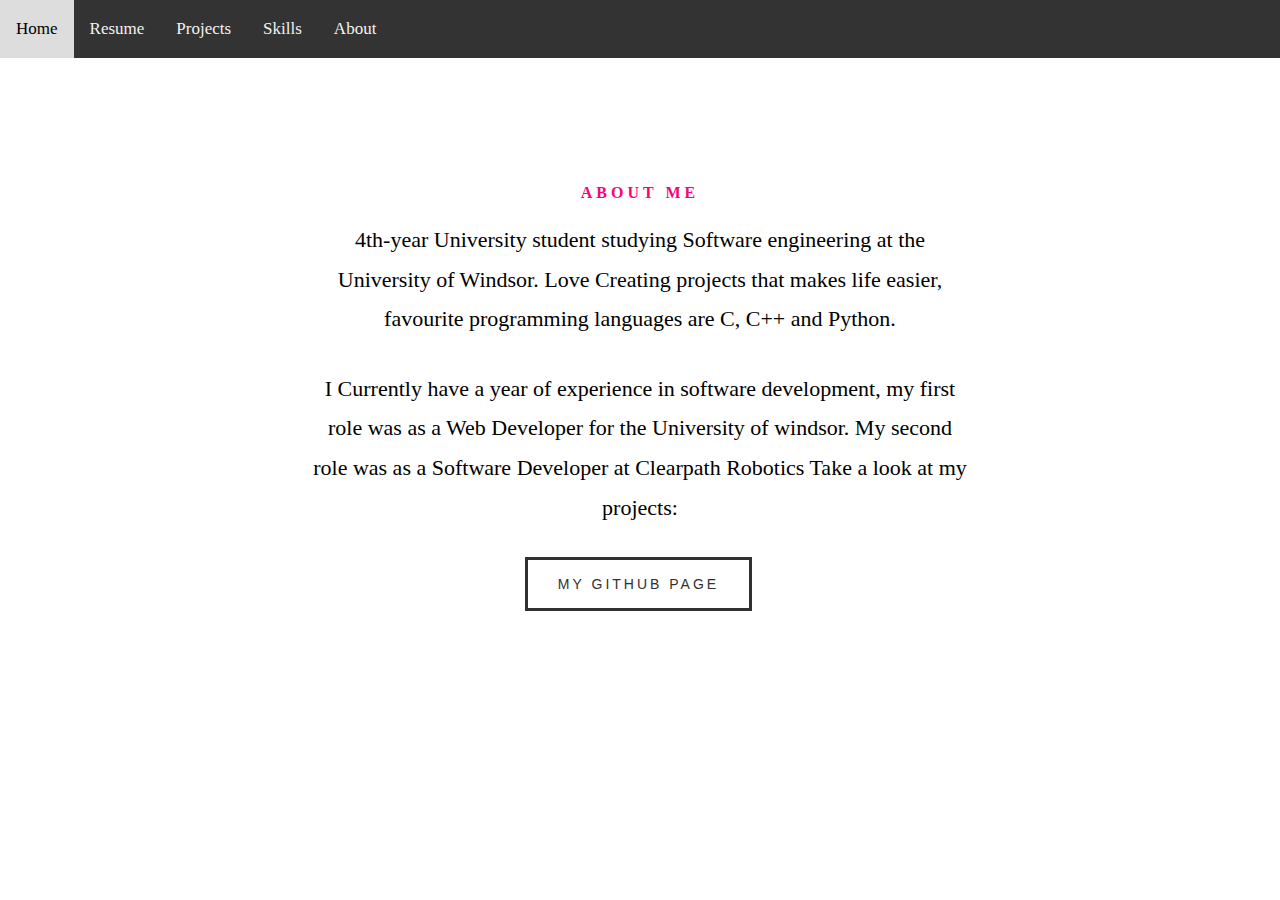
==== commit 8e242d8b: "working on projects and skills page" ====
--- a/about.html
+++ b/about.html
@@ -22,6 +22,7 @@
     <a class="" href="index.html">Home</a>
     <a href="./my_resume.pdf">Resume</a>
     <a href="projects.html">Projects</a>
+    <a href="skills.html">Skills</a>
     <a href="about.html">About</a>
 </div>
 
--- a/css/main.css
+++ b/css/main.css
@@ -1,51 +1,8 @@
-/**
- * =================================================================== 
- *
- *  Kards v1.0 Main Stylesheet
- *  url: styleshout.com
- *  03-01-2016
- *  ------------------------------------------------------------------
- *  TOC:
- *  01. webfonts and iconfonts
- *  02. base style overrides
- *  03. typography & general theme styles
- *  04. preloader
- *  05. forms
- *  06. buttons 
- *  07. other components
- *  08. common styles
- *  09. header styles
- *  10. intro
- *  11. about
- *  12. resume
- *  13. portfolio
- *  14. call-to-action section
- *  15. services
- *  16. stats
- *  17. contact
- *  18. footer
- *
- * =================================================================== 
- */
-
-
-/** 
- * ===================================================================
- * 01. webfonts and iconfonts - (_document-setup.scss)
- *
- * ------------------------------------------------------------------- 
- */
+
 @import url("fonts.css");
 @import url("font-awesome/css/font-awesome.min.css");
 @import url("micons/micons.css");
 
-
-/** 
- * ===================================================================
- * 02. base style overrides - (_document-setup.scss)
- *
- * ------------------------------------------------------------------- 
- */
 html {
 	font-size: 10px;
 }
@@ -77,10 +34,6 @@
 	color: #6e6e6e;
 }
 
-/**
- * links - (_document-setup.scss)
- * -------------------------------------------------------------------
- */
 a, a:visited {
 	color: #000000;
 	-moz-transition: all 0.3s ease-in-out;
@@ -94,12 +47,6 @@
 	outline: 0;
 }
 
-/** 
- * ===================================================================
- * 03. typography & general theme styles - (_document-setup.scss)
- *
- * ------------------------------------------------------------------- 
- */
 h1, h2, h3, h4, h5, h6, .h01, .h02, .h03, .h04, .h05, .h06 {
 	font-family: "poppins-semibold", sans-serif;
 	color: #313131;
@@ -154,9 +101,9 @@
 }
 p.lead {
 	font-family: "lora-regular", serif;
-	font-size: 2rem;
+	font-size: 2.2rem;
 	line-height: 1.8;
-	color: #424242;
+	color: #000000;
 }
 p.indent{
 	margin-left: 40px;
@@ -164,7 +111,6 @@
 	font-size: 2rem;
 	line-height: 1.8;
 	color: #424242;
-	
 }
 @media only screen and (max-width:768px) {
 	p.lead {
@@ -275,10 +221,6 @@
 	height: 0;
 }
 
-/**
- * Lists - (_document-setup.scss)  
- * -------------------------------------------------------------------
- */
 ol {
 	list-style: decimal;
 }
@@ -324,10 +266,7 @@
 	margin: 0 0 0 2rem;
 }
 
-/**
- * tables - (_document-setup.scss)  
- * -------------------------------------------------------------------
- */
+
 table {
 	border-width: 0;
 	width: 100%;
@@ -357,10 +296,7 @@
 	-webkit-overflow-scrolling: touch;
 }
 
-/**
- * Spacing - (_document-setup.scss)  
- * -------------------------------------------------------------------
- */
+
 button, .button {
 	margin-bottom: 1.2;
 }
@@ -384,10 +320,7 @@
 	margin-bottom: 3rem;
 }
 
-/**
- * floated image - (_document-setup.scss)  
- * -------------------------------------------------------------------
- */
+
 img.pull-right {
 	margin: .9rem 0 0 2.4rem;
 }
@@ -395,10 +328,6 @@
 	margin: .9rem 2.4rem 0 0;
 }
 
-/**
- * block grid paddings - (_document-setup.scss) 
- * -------------------------------------------------------------------
- */
 .bgrid {
 	padding: 0 20px;
 }
@@ -423,10 +352,6 @@
 	}
 }
 
-/**
- * pace.js styles - minimal  - (_document-setup.scss)
- * -------------------------------------------------------------------
- */
 .pace {
 	-webkit-pointer-events: none;
 	pointer-events: none;
@@ -447,12 +372,6 @@
 	height: 6px;
 }
 
-/** 
- * ===================================================================
- * 04. preloader - (_preloader-1.scss)
- *
- * ------------------------------------------------------------------- 
- */
 #preloader {
 	position: fixed;
 	top: 0;
@@ -510,12 +429,6 @@
 	}
 }
 
-/** 
- * ===================================================================
- * 05. forms - (_forms.scss)
- *
- * ------------------------------------------------------------------- 
- */
 fieldset {
 	border: none;
 }
@@ -628,10 +541,7 @@
 	top: .15rem;
 }
 
-/**
- * Style Placeholder Text  
- * -
- */
+
 ::-webkit-input-placeholder {
 	color: #a1a1a1;
 }
@@ -648,12 +558,6 @@
 	color: #a1a1a1 !important;
 }
 
-/** 
- * ===================================================================
- * 06. buttons - (_button-essentials.scss)
- *
- * ------------------------------------------------------------------- 
- */
 .button,
 a.button,
 button,
@@ -753,18 +657,6 @@
 	padding: 0;
 }
 
-
-/** 
- * ===================================================================
- * 07. other components - (_others.scss)
- *
- * ------------------------------------------------------------------- 
- */
-
-/**
- * alert box - (_alert-box.scss)
- * -------------------------------------------------------------------
- */
 .alert-box {
 	padding: 2.1rem 4rem 2.1rem 3rem;
 	position: relative;
@@ -796,14 +688,7 @@
 	color: #bba31b;
 }
 
-/**
- * additional typo styles - (_additional-typo.scss)
- * -------------------------------------------------------------------
- */
-
-/**
- * drop cap 
- */
+
 .drop-cap:first-letter {
 	float: left;
 	margin: 0;
@@ -816,9 +701,6 @@
 	color: #313131;
 }
 
-/**
- * line definition style
- */
 .lining dt, .lining dd {
 	display: inline;
 	margin: 0;
@@ -838,9 +720,7 @@
 	margin-left: -0.2em;
 }
 
-/**
- * dictionary definition style
- */
+
 .dictionary-style dt {
 	display: inline;
 	counter-reset: definitions;
@@ -857,19 +737,7 @@
 	content: counter(definitions, decimal) ". ";
 }
 
-/** 
- * Pull Quotes
- * -----------
- * markup:
- *
- * <aside class="pull-quote">
- *		<blockquote>
- *			<p></p>
- *		</blockquote>
- *	</aside>
- *
- * --------------------------------------------------------------------- 
- */
+
 .pull-quote {
 	position: relative;
 	padding: 2.1rem 3rem 2.1rem 0px;
@@ -898,19 +766,7 @@
 	content: none;
 }
 
-/** 
- * Stats Tab
- * ---------
- * markup:
- *
- * <ul class="stats-tabs">
- *		<li><a href="#">[value]<em>[name]</em></a></li>
- *	</ul>
- *
- * Extend this object into your markup.
- *
- * ---------------------------------------------------------------------
- */
+
 .stats-tabs {
 	padding: 0;
 	margin: 3rem 0;
@@ -944,10 +800,7 @@
 	color: #888888;
 }
 
-/**
- * skillbars - (_skillbars.scss)
- * -------------------------------------------------------------------
- */
+
 .skill-bars {
 	list-style: none;
 	margin: 1rem 100 1rem;
@@ -1022,12 +875,6 @@
 .skill-bars li .percent100 { width: 100%; }
 
 
-/** 
- * ===================================================================
- * 08. common styles (_layout.scss)
- *
- * ------------------------------------------------------------------- 
- */
 .grey-section {
 	background: #ebebeb;
 }
@@ -1062,11 +909,7 @@
 	letter-spacing: .4rem;
 }
 
-/**
- * responsive:
- * common styles
- * ------------------------------------------------------------------- 
- */
+
 @media only screen and (max-width:768px) {
 	.section-intro {
 		max-width: 650px;
@@ -1091,12 +934,6 @@
 }
 
 
-/** 
- * ===================================================================
- * 09. header styles - (_layout.scss)
- *
- * ------------------------------------------------------------------- 
- */
 header {
 	position: fixed;
 	width: 100%;
@@ -1137,10 +974,7 @@
 	background-size: 92px 15px;
 }
 
-/**
- * menu toggle - (_layout.css)
- * ------------------------------------------------------------------- 
- */
+
 .menu-toggle {
 	float: left;
 	width: 40px;
@@ -1205,7 +1039,6 @@
 	transition-property: bottom, transform;
 }
 
-/* is clicked */
 .menu-toggle.is-clicked span {
 	background-color: rgba(255, 0, 119, 0);
 }
@@ -1230,7 +1063,7 @@
 	transform: rotate(-45deg);
 }
 
-/* navigation panel */
+
 #main-nav-wrap {
 	display: block;
 	width: 100%;
@@ -1241,7 +1074,7 @@
 	left: 0;
 }
 
-/* dropdown nav */
+
 .main-navigation {
 	background: #000000;
 	padding: 24px 30px 42px;
@@ -1274,11 +1107,7 @@
 	color: #FF0077;
 }
 
-/**
- * responsive:
- * header styles
- * --------------------------------------------------------------- 
- */
+
 @media only screen and (max-width:1024px) {
 	header .top-bar {
 		left: 60px;
@@ -1301,12 +1130,6 @@
 }
 
 
-/** 
- * ===================================================================
- * 10. intro - (_layout.scss) 
- *
- * ------------------------------------------------------------------- 
- */
 #intro {
 	background: #151515 url(../images/intro-bg.jpg) no-repeat center bottom;
 	-webkit-background-size: cover;
@@ -1433,11 +1256,6 @@
 	color: #cc005f;
 }
 
-/**
- * responsive:
- * Intro
- * --------------------------------------------------------------- 
- */
 @media only screen and (max-width:1024px) {
 	.intro-content h1 {
 		font-size: 7.6rem;
@@ -1497,12 +1315,6 @@
 }
 
 
-/** 
- * ===================================================================
- * 11. about - (_layout.scss)
- *
- * ------------------------------------------------------------------- 
- */
 #about {
 	background: #FFFFFF;
 	padding-top: 12rem;
@@ -1578,11 +1390,6 @@
 	margin-right: 4rem;
 }
 
-/**
- * responsive:
- * about
- * ------------------------------------------------------------------- 
- */
 @media only screen and (max-width:1024px) {
 	.intro-info {
 		margin-right: 0;
@@ -1628,12 +1435,6 @@
 	}
 }
 
-/** 
- * ===================================================================
- * 12. resume - (_layout.scss)
- *
- * ------------------------------------------------------------------- 
- */
 #resume {
 	padding-top: 12rem;
 	padding-bottom: 12rem;
@@ -1720,11 +1521,6 @@
 	bottom: 0;
 }
 
-/**
- * responsive:
- * resume
- * ------------------------------------------------------------------- 
- */
 @media only screen and (max-width:1024px) {
 	#resume .timeline-header {
 		padding-right: 50px;
@@ -1797,12 +1593,6 @@
 }
 
 
-/** 
- * ===================================================================
- * 13. portfolio - (_layout.scss)
- *
- * ------------------------------------------------------------------- 
- */
 #portfolio {
 	background: #FFFFFF;
 	padding-top: 12rem;
@@ -1881,11 +1671,7 @@
 	transform: scale(1.05);
 }
 
-/**
- * responsive:
- * portfolio
- * ------------------------------------------------------------------- 
- */
+
 @media only screen and (max-width:1024px) {
 	#portfolio .folio-title {
 		font-size: 3.1rem;
@@ -1902,10 +1688,6 @@
 	}
 }
 
-/**
- * Popup Modal - (_layout.scss)
- * ------------------------------------------------------------------
- */
 .popup-modal {
 	max-width: 550px;
 	background: #FFFFFF;
@@ -1980,12 +1762,6 @@
 	}
 }
 
-/**
- * transition effect for modal popup - (_layout.scss)
- * ------------------------------------------------------------------ 
- */
-
-/* overlay at start */
 .mfp-fade.mfp-bg {
 	opacity: 0;
 	-moz-transition: all 0.3s ease-in-out;
@@ -1995,17 +1771,15 @@
 	transition: all 0.3s ease-in-out;
 }
 
-/* overlay animate in */
+
 .mfp-fade.mfp-bg.mfp-ready {
 	opacity: .9;
 }
 
-/* overlay animate out */
 .mfp-fade.mfp-bg.mfp-removing {
 	opacity: 0;
 }
 
-/* content at start */
 .mfp-fade.mfp-wrap .mfp-content {
 	opacity: 0;
 	-webkit-transform: translateY(-100%);
@@ -2018,7 +1792,7 @@
 	transition: all 0.3s ease-in-out;
 }
 
-/* content animate in */
+
 .mfp-fade.mfp-wrap.mfp-ready .mfp-content {
 	opacity: 1;
 	-webkit-transform: translateY(0);
@@ -2026,7 +1800,6 @@
 	transform: translateY(0);
 }
 
-/* content animate out */
 .mfp-fade.mfp-wrap.mfp-removing .mfp-content {
 	opacity: 0;
 	-webkit-transform: translateY(-100%);
@@ -2034,12 +1807,7 @@
 	transform: translateY(-100%);
 }
 
-/** 
- * ===================================================================
- * 14. call-to-action section - (_layout.scss)
- *
- * ------------------------------------------------------------------- 
- */
+
 #cta {
 	padding-top: 10.2rem;
 	padding-bottom: 9rem;
@@ -2061,10 +1829,6 @@
 	border-radius: 50%;
 }
 
-/**
- * section ads - (_layout.scss)
- * ------------------------------------------------------------------- 
- */
 .section-ads h2 {
 	position: relative;
 	padding-bottom: 2.1rem;
@@ -2087,11 +1851,6 @@
 	color: #3F0D39;
 }
 
-/**
- * responsive:
- * cta
- * -------------------------------------------------------------------
- */
 @media only screen and (max-width:650px) {
 	.cta-content {
 		max-width: 650px;
@@ -2102,12 +1861,6 @@
 }
 
 
-/** 
- * ===================================================================
- * 15. services - (_layout.scss)
- *
- * ------------------------------------------------------------------- 
- */
 #services {
 	background: #313131 url(../images/bg.jpg) no-repeat center;
 	-webkit-background-size: cover;
@@ -2167,7 +1920,7 @@
 	color: rgba(255, 255, 255, 0.6);
 }
 
-/* pagination */
+
 .owl-pagination {
 	text-align: center;
 	width: 100%;
@@ -2190,12 +1943,6 @@
 }
 
 
-/** 
- * ===================================================================
- * 16. stats - (_layout.scss)
- *
- * ------------------------------------------------------------------- 
- */
 #stats {
 	background: #990047;
 	padding-top: 7.2rem;
@@ -2228,11 +1975,6 @@
 	color: rgba(255, 255, 255, 0.5);
 }
 
-/**
- * responsive:
- * stats
- * -------------------------------------------------------------------
- */
 @media only screen and (max-width:1024px) {
 	#stats .stat:nth-child(n) {
 		border-left: 1px solid rgba(255, 255, 255, 0.12);
@@ -2256,13 +1998,6 @@
 	}
 }
 
-
-/** 
- * ===================================================================
- * 17. contact - (_layout.scss)
- *
- * ------------------------------------------------------------------- 
- */
 #contact {
 	background: #151515;
 	padding-top: 12rem;
@@ -2442,10 +2177,6 @@
 	color: #FF0077;
 }
 
-/**
- * loader animation - (_layout.scss)
- * --------------------------------------------------------------- 
- */
 .s-loader {
 	margin: 1.2rem auto 3rem;
 	width: 70px;
@@ -2498,12 +2229,6 @@
 }
 
 
-/** 
- * ===================================================================
- * 18. footer - (_layout.scss)
- *
- * ------------------------------------------------------------------- 
- */
 footer {
 	padding-bottom: 3rem;
 	font-size: 1.4rem;
@@ -2550,11 +2275,6 @@
 	display: none;
 }
 
-/**
- * responsive:
- * footer
- * -------------------------------------------------------------------
- */
 @media only screen and (max-width:768px) {
 	footer {
 		text-align: center;
@@ -2573,10 +2293,7 @@
 	}
 }
 
-/**
- * go to top - (_layout.scss)
- * ------------------------------------------------------------------- 
- */
+
 #go-top {
 	position: fixed;
 	bottom: 0;
@@ -2608,6 +2325,21 @@
 }
 #go-top a:hover {
 	background: #000000;
+}
+
+.center {
+	display: block;
+	margin-left: auto;
+	margin-right: auto;
+	width: 50%;
+}
+
+/* .projects ul{
+	text-align: center;
+} */
+
+.projects li{
+	text-align: center;
 }
 
 /* Add a black background color to the top navigation */
@@ -2634,7 +2366,6 @@
   
   /* Add a color to the active/current link */
   .topnav a.active {
-
 	color: white;
   }
 
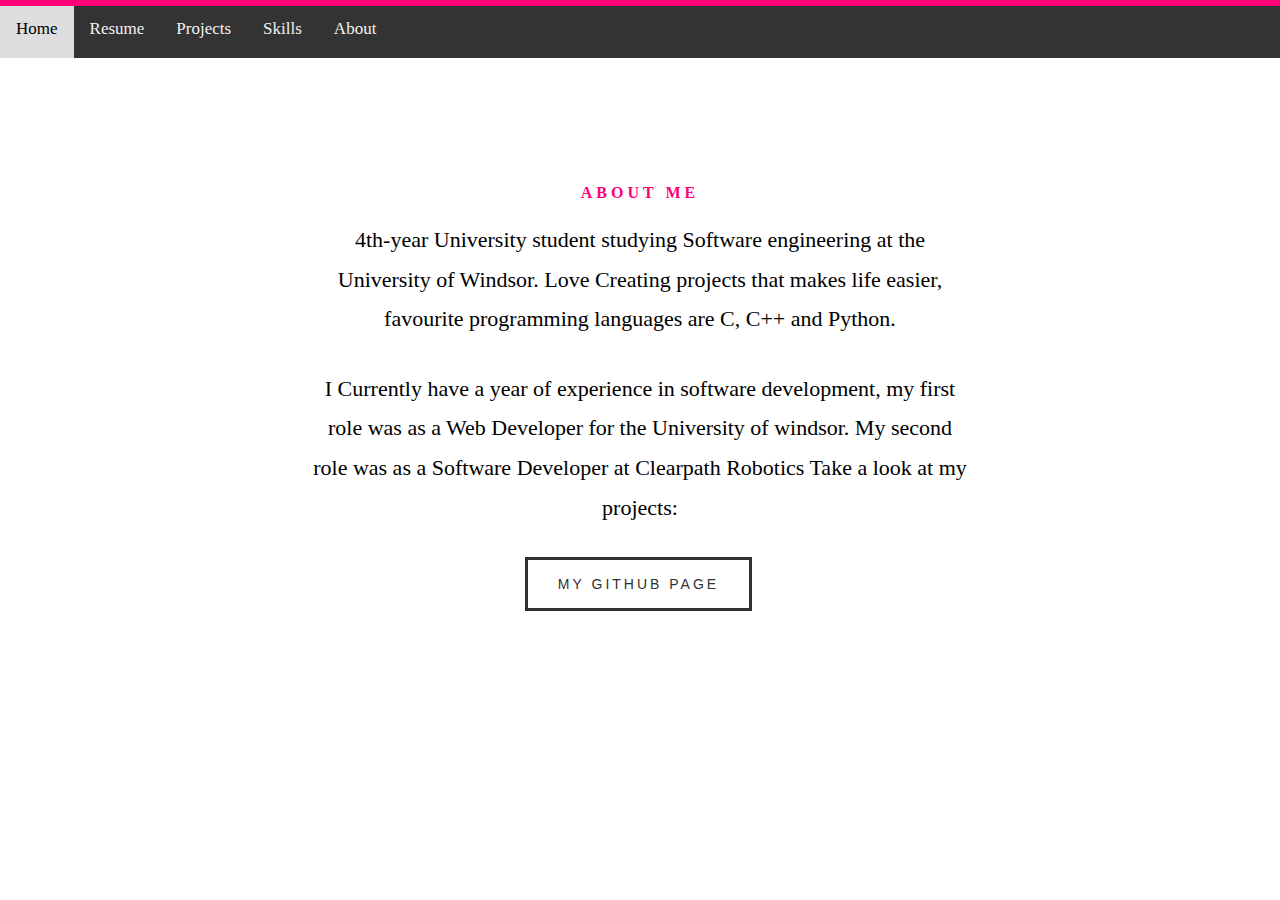
==== commit d4927882: "fixed resume" ====
--- a/about.html
+++ b/about.html
@@ -20,7 +20,7 @@
 
 <div class="topnav">
     <a class="" href="index.html">Home</a>
-    <a href="./my_resume.pdf">Resume</a>
+    <a href="./my-resume.pdf">Resume</a>
     <a href="projects.html">Projects</a>
     <a href="skills.html">Skills</a>
     <a href="about.html">About</a>
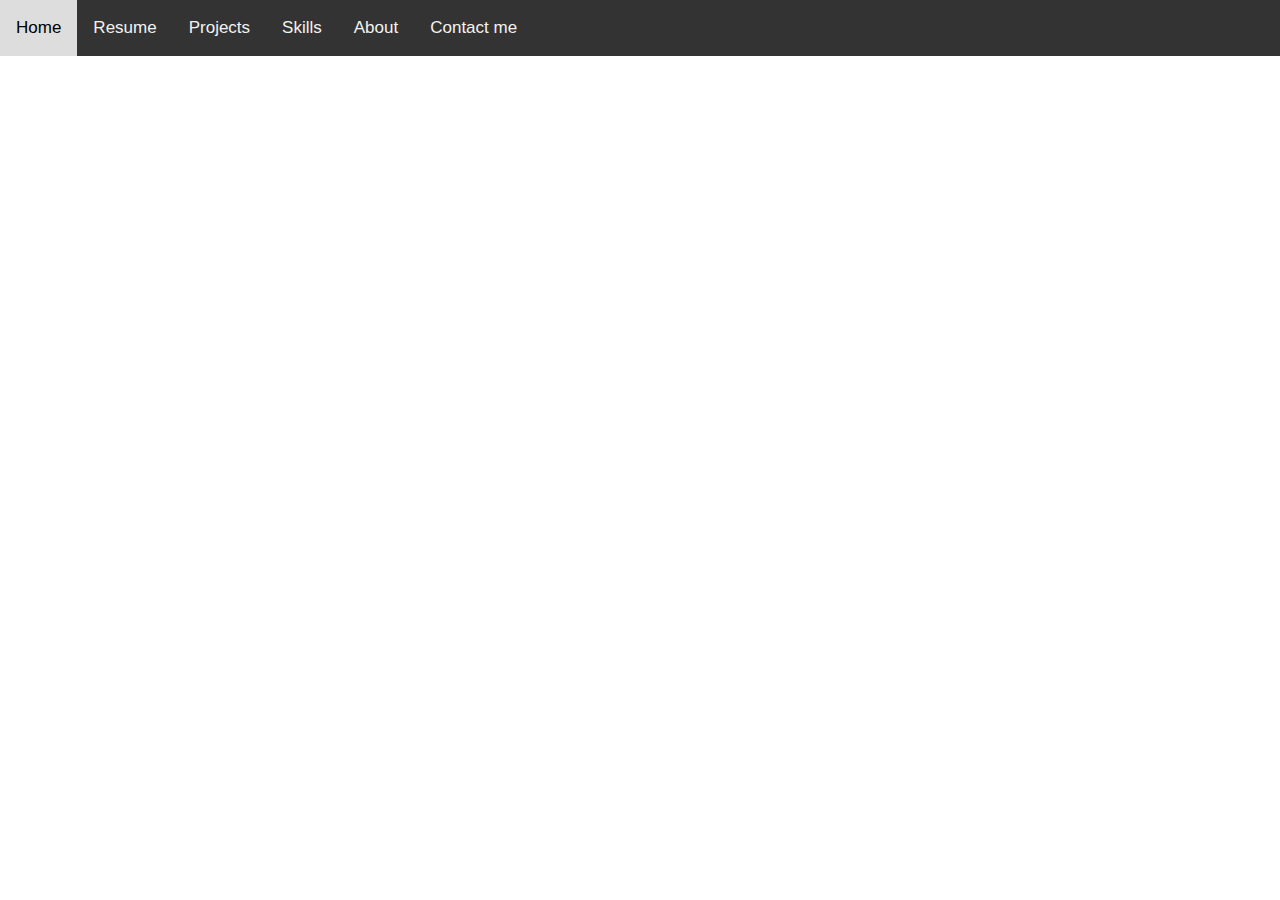
==== commit c4d0a784: "cleaned up website" ====
--- a/about.html
+++ b/about.html
@@ -1,48 +1,38 @@
 <!DOCTYPE HTML>
-<html>
-<head>
-    <title>My Website</title>
+<html lang="en">
+    <head>
+        <title>My Website</title>
+        <!-- CSS files -->
+        <link rel="stylesheet" type="text/css" href="css/style.css">
+        <link rel="stylesheet" href="css/main.css">
+        <meta name="viewport" content="width=device-width, initial-scale=1, maximum-scale=1">
+        <meta name="author" content="Ghanem Ghanem">
+        <meta charset="UTF-8">
+    </head>
+    <body id="top">
+        <div class="topnav">
+            <a class="" href="index.html">Home</a>
+            <a href="resume.html">Resume</a>
+            <a href="projects.html">Projects</a>
+            <a href="skills.html">Skills</a>
+            <a href="about.html">About</a>
+            <a href="contact.html">Contact me</a>
+        </div>
 
-    <!-- CSS files -->
-    <link rel="stylesheet" type="text/css" href="css/style.css">
-    <link rel="stylesheet" href="css/base.css">  
-    <link rel="stylesheet" href="css/main.css">
-    <link rel="stylesheet" href="css/vendor.css">
-    <meta name="viewport" content="width=device-width, initial-scale=1, maximum-scale=1">
+        <section id="about">  
 
-       <!-- script
-   ================================================== -->   
-    <script src="js/modernizr.js"></script>
-    <script src="js/pace.min.js"></script>
+            <div class="row section-intro fade-in-element">
+                <div class="col-twelve">
 
-    <meta name="author" content="Ghanem Ghanem">
-</head>
-
-<div class="topnav">
-    <a class="" href="index.html">Home</a>
-    <a href="./my-resume.pdf">Resume</a>
-    <a href="projects.html">Projects</a>
-    <a href="skills.html">Skills</a>
-    <a href="about.html">About</a>
-</div>
-
-<body id="top">
-
-<section id="about">  
-
-    <div class="row section-intro">
-        <div class="col-twelve">
-
-            <h5>About Me</h5>
-            <h1></h1>
-
-            <p class="lead">4th-year University student studying Software engineering at the University of Windsor. Love Creating projects that makes life easier, favourite programming 
-                languages are C, C++ and Python.</p>            
-            <p class="lead">I Currently have a year of experience in software development, my first role was as a Web Developer for the University of windsor. 
-                My second role was as a Software Developer at Clearpath Robotics
-                Take a look at my projects:</p>
-            <a class="button stroke smoothscroll" href="https://github.com/ghanem025" title="">My Github page</a>
-        </div>          
-    </div> <!-- /section-intro -->
-    </section>
-</body>
+                    <h5>About Me</h5>
+                    <p class="lead">4th-year University student studying Software engineering at the University of Windsor. Love Creating projects that makes life easier, favourite programming 
+                        languages are C, C++ and Python.</p>            
+                    <p class="lead">I Currently have a year of experience in software development, my first role was as a Web Developer for the University of windsor. 
+                        My second role was as a Software Developer at Clearpath Robotics. If you are intreseted you can have a look at my projects that are
+                        displayed on the project tab (on top of the page) otherwise you can check out my github page</p>
+                    <a class="button stroke smoothscroll" href="https://github.com/ghanem025" title="">My Github page</a>
+                </div>          
+            </div> <!-- /section-intro -->
+        </section>
+    </body>
+</html>
--- a/css/style.css
+++ b/css/style.css
@@ -3,9 +3,7 @@
    height: 100vh;
    overflow: hidden;
    display: contents;
-   font-family: '
-  Anton'
-  , sans-serif;
+   font-family: 'Anton', sans-serif;
    justify-content: center;
    align-items: center;
 }
@@ -26,9 +24,7 @@
    animation: tail 3000ms ease-in-out infinite, shooting 3000ms ease-in-out infinite;
 }
  .shooting_star::before {
-   content: '
-  '
-  ;
+   content: '';
    position: absolute;
    top: calc(50% - 1px);
    right: 0;
@@ -39,9 +35,7 @@
    animation: shining 3000ms ease-in-out infinite;
 }
  .shooting_star::after {
-   content: '
-  '
-  ;
+   content: '';
    position: absolute;
    top: calc(50% - 1px);
    right: 0;
--- a/css/main.css
+++ b/css/main.css
@@ -1,12 +1,14 @@
 
-@import url("fonts.css");
-@import url("font-awesome/css/font-awesome.min.css");
-@import url("micons/micons.css");
+@import url('https://cdnjs.cloudflare.com/ajax/libs/font-awesome/5.15.4/css/all.min.css');
 
 html {
 	font-size: 10px;
 }
-
+@media only screen and (max-width:1366px) {
+	html {
+		font-size: 9.411764705882353px;
+	}
+}
 @media only screen and (max-width:1024px) {
 	html {
 		font-size: 9.411764705882353px;
@@ -47,7 +49,7 @@
 	outline: 0;
 }
 
-h1, h2, h3, h4, h5, h6, .h01, .h02, .h03, .h04, .h05, .h06 {
+h1, h2, h3, h4, h5, h6, .h01, .h02, .h03, .h04, .h05 {
 	font-family: "poppins-semibold", sans-serif;
 	color: #313131;
 	font-style: normal;
@@ -57,10 +59,6 @@
 h3, .h03, h4, .h04 {
 	margin-bottom: 1.8rem;
 }
-h5, .h05, h6, .h06 {
-	font-family: "poppins-bold";
-	margin-bottom: 1.2rem;
-}
 h1, .h01 {
 	font-size: 3.1rem;
 	line-height: 1.355;
@@ -90,12 +88,6 @@
 	text-transform: uppercase;
 	letter-spacing: .15rem;
 }
-h6, .h06 {
-	font-size: 1.3rem;
-	line-height: 1.846;
-	text-transform: uppercase;
-	letter-spacing: .15rem;
-}
 p img {
 	margin: 0;
 }
@@ -105,16 +97,30 @@
 	line-height: 1.8;
 	color: #000000;
 }
-p.indent{
-	margin-left: 40px;
-	font-family: "lora-regular", serif;
-	font-size: 2rem;
-	line-height: 1.8;
-	color: #424242;
-}
+
+@media only screen and (max-width:1366px) {
+	p.lead {
+		font-size: 2.0rem;
+	}
+	
+}
+
 @media only screen and (max-width:768px) {
 	p.lead {
-		font-size: 1.7rem;
+		font-size: 1.6rem;
+	}
+	
+}
+
+@media only screen and (max-width:414px) {
+	p.lead {
+		font-size: 1.4rem;
+	}
+}
+
+@media only screen and (max-width:375px) {
+	p.lead {
+		font-size: 1.3rem;
 	}
 }
 em, i, strong, b {
@@ -128,90 +134,6 @@
 }
 strong, b {
 	font-family: "lora-bold", serif;
-}
-small {
-	font-size: 1.2rem;
-	line-height: inherit;
-}
-blockquote {
-	margin: 3rem 0;
-	padding-left: 4rem;
-	position: relative;
-}
-blockquote:before {
-	content: "\201C";
-	font-size: 8rem;
-	line-height: 0px;
-	margin: 0;
-	color: #313131;
-	font-family: arial, sans-serif;
-	position: absolute;
-	top: 3rem;
-	left: 0;
-}
-blockquote p {
-	font-family: georgia, serif;
-	font-style: italic;
-	padding: 0;
-	font-size: 1.9rem;
-	line-height: 1.737;
-}
-blockquote cite {
-	display: block;
-	font-size: 1.3rem;
-	font-style: normal;
-	line-height: 1.616;
-}
-blockquote cite:before {
-	content: "\2014 \0020";
-}
-blockquote cite a, blockquote cite a:visited {
-	color: #888888;
-	border: none;
-}
-abbr {
-	font-family: "poppins-bold", serif;
-	font-variant: small-caps;
-	text-transform: lowercase;
-	letter-spacing: .05rem;
-	color: #888888;
-}
-var, kbd, samp, code, pre {
-	font-family: Consolas, "Andale Mono", Courier, "Courier New", monospace;
-}
-pre {
-	padding: 2.4rem 3rem 3rem;
-	background: #F1F1F1;
-}
-code {
-	font-size: 1.4rem;
-	margin: 0 .2rem;
-	padding: .3rem .6rem;
-	white-space: nowrap;
-	background: #F1F1F1;
-	border: 1px solid #E1E1E1;
-	border-radius: 3px;
-}
-pre > code {
-	display: block;
-	white-space: pre;
-	line-height: 2;
-	padding: 0;
-	margin: 0;
-}
-pre.prettyprint > code {
-	border: none;
-}
-del {
-	text-decoration: line-through;
-}
-abbr[title], dfn[title] {
-	border-bottom: 1px dotted;
-	cursor: help;
-}
-mark {
-	background: #FFF49B;
-	color: #000;
 }
 hr {
 	border: solid #d2d2d2;
@@ -231,77 +153,18 @@
 	color: #080808; 
 	display: list-item;
 }
-ol, ul {
+ol {
 	margin-left: 1.7rem;
 }
-ul li {
+ul {
 	padding-left: .4rem;
 }
 ul ul, ul ol, ol ol, ol ul {
 	margin: .6rem 0 .6rem 1.7rem;
 }
-ul.disc li {
-	display: list-item;
-	list-style: none;
-	padding: 0 0 0 .8rem;
-	position: relative;
-}
-ul.disc li::before {
-	content: "";
-	display: inline-block;
-	width: 8px;
-	height: 8px;
-	border-radius: 50%;
-	background: #FF0077;
-	position: absolute;
-	left: -17px;
-	top: 11px;
-	vertical-align: middle;
-}
-dt {
-	margin: 0;
-	color: #FF0077;
-}
-dd {
-	margin: 0 0 0 2rem;
-}
-
-
-table {
-	border-width: 0;
-	width: 100%;
-	max-width: 100%;
-	font-family: "lora-regular", sans-serif;
-}
-th, td {
-	padding: 1.5rem 3rem;
-	text-align: left;
-	border-bottom: 1px solid #E8E8E8;
-}
-th {
-	color: #313131;
-	font-family: "poppins-bold", sans-serif;
-}
-td {
-	line-height: 1.5;
-}
-th:first-child, td:first-child {
-	padding-left: 0;
-}
-th:last-child, td:last-child {
-	padding-right: 0;
-}
-.table-responsive {
-	overflow-x: auto;
-	-webkit-overflow-scrolling: touch;
-}
-
 
 button, .button {
-	margin-bottom: 1.2;
-}
-fieldset {
-	margin-bottom: 1.5rem;
+	margin-bottom: 0;
 }
 input,
 textarea,
@@ -318,244 +181,6 @@
 .fluid-video-wrapper,
 .ss-custom-select {
 	margin-bottom: 3rem;
-}
-
-
-img.pull-right {
-	margin: .9rem 0 0 2.4rem;
-}
-img.pull-left {
-	margin: .9rem 2.4rem 0 0;
-}
-
-.bgrid {
-	padding: 0 20px;
-}
-@media only screen and (max-width:1024px) {
-	.bgrid {
-		padding: 0 18px;
-	}
-}
-@media only screen and (max-width:768px) {
-	.bgrid {
-		padding: 0 15px;
-	}
-}
-@media only screen and (max-width:600px) {
-	.bgrid {
-		padding: 0 10px;
-	}
-}
-@media only screen and (max-width:400px) {
-	.bgrid {
-		padding: 0;
-	}
-}
-
-.pace {
-	-webkit-pointer-events: none;
-	pointer-events: none;
-	-webkit-user-select: none;
-	-moz-user-select: none;
-	user-select: none;
-}
-.pace-inactive {
-	display: none;
-}
-.pace .pace-progress {
-	background: #FF0077;
-	position: fixed;
-	z-index: 900;
-	top: 0;
-	right: 100%;
-	width: 100%;
-	height: 6px;
-}
-
-#preloader {
-	position: fixed;
-	top: 0;
-	left: 0;
-	right: 0;
-	bottom: 0;
-	background: #151515;
-	z-index: 800;
-	height: 100%;
-	width: 100%;
-}
-.no-js #preloader, .oldie #preloader {
-	display: none;
-}
-#loader {
-	position: absolute;
-	left: 50%;
-	top: 50%;
-	width: 60px;
-	height: 60px;
-	margin: -30px 0 0 -30px;
-	padding: 0;
-}
-#loader:before {
-	content: "";
-	border-top: 11px solid rgba(255, 255, 255, 0.1);
-	border-right: 11px solid rgba(255, 255, 255, 0.1);
-	border-bottom: 11px solid rgba(255, 255, 255, 0.1);
-	border-left: 11px solid #FF0077;
-	-webkit-animation: load 1.1s infinite linear;
-	animation: load 1.1s infinite linear;
-	display: block;
-	border-radius: 50%;
-	width: 60px;
-	height: 60px;
-}
-@-webkit-keyframes load {
-	0% {
-		-webkit-transform: rotate(0deg);
-		transform: rotate(0deg);
-	}
-	100% {
-		-webkit-transform: rotate(360deg);
-		transform: rotate(360deg);
-	}
-}
-@keyframes load {
-	0% {
-		-webkit-transform: rotate(0deg);
-		transform: rotate(0deg);
-	}
-	100% {
-		-webkit-transform: rotate(360deg);
-		transform: rotate(360deg);
-	}
-}
-
-fieldset {
-	border: none;
-}
-input[type="email"],
-input[type="number"],
-input[type="search"],
-input[type="text"],
-input[type="tel"],
-input[type="url"],
-input[type="password"],
-textarea,
-select {
-	display: block;
-	height: 6rem;
-	padding: 1.5rem 0;
-	border: 0;
-	outline: none;
-	vertical-align: middle;
-	color: #313131;
-	font-family: "poppins-regular", sans-serif;
-	font-size: 1.5rem;
-	line-height: 3rem;
-	max-width: 100%;
-	background: transparent;
-	border-bottom: 1px solid rgba(0, 0, 0, 0.3);
-	-moz-transition: all 0.3s ease-in-out;
-	-o-transition: all 0.3s ease-in-out;
-	-webkit-transition: all 0.3s ease-in-out;
-	-ms-transition: all 0.3s ease-in-out;
-	transition: all 0.3s ease-in-out;
-}
-.ss-custom-select {
-	position: relative;
-	padding: 0;
-}
-.ss-custom-select select {
-	-webkit-appearance: none;
-	-moz-appearance: none;
-	-ms-appearance: none;
-	-o-appearance: none;
-	appearance: none;
-	text-indent: 0.01px;
-	text-overflow: '';
-	margin: 0;
-	line-height: 3rem;
-	vertical-align: middle;
-}
-.ss-custom-select select option {
-	padding-left: 2rem;
-	padding-right: 2rem;
-}
-.ss-custom-select select::-ms-expand {
-	display: none;
-}
-.ss-custom-select::after {
-	content: '\f0d7';
-	font-family: 'FontAwesome';
-	position: absolute;
-	top: 50%;
-	right: 1.5rem;
-	margin-top: -10px;
-	bottom: auto;
-	width: 20px;
-	height: 20px;
-	line-height: 20px;
-	font-size: 18px;
-	text-align: center;
-	pointer-events: none;
-	color: #252525;
-}
-
-/* IE9 and below */
-.oldie .ss-custom-select::after {
-	display: none;
-}
-textarea {
-	min-height: 25rem;
-}
-input[type="email"]:focus,
-input[type="number"]:focus,
-input[type="search"]:focus,
-input[type="text"]:focus,
-input[type="tel"]:focus,
-input[type="url"]:focus,
-input[type="password"]:focus,
-textarea:focus,
-select:focus {
-	color: #cc005f;
-	border-bottom: 1px solid #FF0077;
-}
-label, legend {
-	font-family: "poppins-bold", sans-serif;
-	font-size: 1.4rem;
-	margin-bottom: .6rem;
-	color: #3b3b3b;
-	display: block;
-}
-input[type="checkbox"], input[type="radio"] {
-	display: inline;
-}
-label > .label-text {
-	display: inline-block;
-	margin-left: 1rem;
-	font-family: "poppins-regular", sans-serif;
-	line-height: inherit;
-}
-label > input[type="checkbox"], label > input[type="radio"] {
-	margin: 0;
-	position: relative;
-	top: .15rem;
-}
-
-
-::-webkit-input-placeholder {
-	color: #a1a1a1;
-}
-:-moz-placeholder {
-	color: #a1a1a1;  /* Firefox 18- */
-}
-::-moz-placeholder {
-	color: #a1a1a1;  /* Firefox 19+ */
-}
-:-ms-input-placeholder {
-	color: #a1a1a1;
-}
-.placeholder {
-	color: #a1a1a1 !important;
 }
 
 .button,
@@ -652,240 +277,7 @@
 	border: 3px solid #FF0077;
 	color: #FF0077;
 }
-button::-moz-focus-inner, input::-moz-focus-inner {
-	border: 0;
-	padding: 0;
-}
-
-.alert-box {
-	padding: 2.1rem 4rem 2.1rem 3rem;
-	position: relative;
-	margin-bottom: 3rem;
-	border-radius: 3px;
-	font-family: "poppins-regular", sans-serif;
-	font-size: 1.5rem;
-}
-.alert-box .close {
-	position: absolute;
-	right: 1.8rem;
-	top: 1.8rem;
-	cursor: pointer;
-}
-.ss-error {
-	background-color: #ffd1d2;
-	color: #e65153;
-}
-.ss-success {
-	background-color: #c8e675;
-	color: #758c36;
-}
-.ss-info {
-	background-color: #d7ecfb;
-	color: #4a95cc;
-}
-.ss-notice {
-	background-color: #fff099;
-	color: #bba31b;
-}
-
-
-.drop-cap:first-letter {
-	float: left;
-	margin: 0;
-	padding: 1.5rem .6rem 0 0;
-	font-size: 8.4rem;
-	font-family: "poppins-bold", sans-serif;
-	line-height: 6rem;
-	text-indent: 0;
-	background: transparent;
-	color: #313131;
-}
-
-.lining dt, .lining dd {
-	display: inline;
-	margin: 0;
-}
-.lining dt + dt:before, .lining dd + dt:before {
-	content: "\A";
-	white-space: pre;
-}
-.lining dd + dd:before {
-	content: ", ";
-}
-.lining dd + dd:before {
-	content: ", ";
-}
-.lining dd:before {
-	content: ": ";
-	margin-left: -0.2em;
-}
-
-
-.dictionary-style dt {
-	display: inline;
-	counter-reset: definitions;
-}
-.dictionary-style dt + dt:before {
-	content: ", ";
-	margin-left: -0.2em;
-}
-.dictionary-style dd {
-	display: block;
-	counter-increment: definitions;
-}
-.dictionary-style dd:before {
-	content: counter(definitions, decimal) ". ";
-}
-
-
-.pull-quote {
-	position: relative;
-	padding: 2.1rem 3rem 2.1rem 0px;
-}
-.pull-quote:before, .pull-quote:after {
-	height: 1em;
-	position: absolute;
-	font-size: 8rem;
-	font-family: Arial, Sans-Serif;
-	color: #333;
-}
-.pull-quote:before {
-	content: "\201C";
-	top: 33px;
-	left: 0;
-}
-.pull-quote:after {
-	content: '\201D';
-	bottom: -33px;
-	right: 0;
-}
-.pull-quote blockquote {
-	margin: 0;
-}
-.pull-quote blockquote:before {
-	content: none;
-}
-
-
-.stats-tabs {
-	padding: 0;
-	margin: 3rem 0;
-}
-.stats-tabs li {
-	display: inline-block;
-	margin: 0 1.5rem 3rem 0;
-	padding: 0 1.5rem 0 0;
-	border-right: 1px solid #ccc;
-}
-.stats-tabs li:last-child {
-	margin: 0;
-	padding: 0;
-	border: none;
-}
-.stats-tabs li a {
-	display: inline-block;
-	font-size: 2.5rem;
-	font-family: "poppins-bold", sans-serif;
-	border: none;
-	color: #252525;
-}
-.stats-tabs li a:hover {
-	color: #FF0077;
-}
-.stats-tabs li a em {
-	display: block;
-	margin: .6rem 0 0 0;
-	font-size: 1.4rem;
-	font-family: "poppins-regular", sans-serif;
-	color: #888888;
-}
-
-
-.skill-bars {
-	list-style: none;
-	margin: 1rem 100 1rem;
-}
-.skill-bars li {
-	height: .6rem;
-	background: #a1a1a1;
-	width: 70%;
-	margin-bottom: 6rem;
-	padding: 0;
-	position: relative;
-}
-.skill-bars li strong {
-	position: absolute;
-	left: 0;
-	top: -3rem;
-	font-family: "poppins-bold", sans-serif;
-	color: #313131;
-	text-transform: uppercase;
-	letter-spacing: .2rem;
-	font-size: 1.5rem;
-	line-height: 2.4rem;
-}
-.skill-bars li .progress {
-	background: #313131;
-	position: relative;
-	height: 100%;
-}
-.skill-bars li .progress span {
-	position: absolute;
-	right: -15px;
-	top: -3.6rem;
-	display: block;
-	font-family: "poppins-regular", sans-serif;
-	color: white;
-	font-size: 1.1rem;
-	line-height: 1;
-	background: #313131;
-	padding: .6rem .6rem;
-	border-radius: 3px;
-}
-.skill-bars li .progress span::after {
-	position: absolute;
-	left: 50%;
-	bottom: -5px;
-	margin-left: -5px;
-	border-right: 5px solid transparent;
-	border-left: 5px solid transparent;
-	border-top: 5px solid #313131;
-	content: "";
-}
-
-.skill-bars li .percent5   { width: 5%; }
-.skill-bars li .percent10  { width: 10%; }
-.skill-bars li .percent15  { width: 15%; }
-.skill-bars li .percent20  { width: 20%; }
-.skill-bars li .percent25  { width: 25%; }
-.skill-bars li .percent30  { width: 30%; }
-.skill-bars li .percent35  { width: 35%; }
-.skill-bars li .percent40  { width: 40%; }
-.skill-bars li .percent45  { width: 45%; }
-.skill-bars li .percent50  { width: 50%; }
-.skill-bars li .percent55  { width: 55%; }
-.skill-bars li .percent60  { width: 60%; }
-.skill-bars li .percent65  { width: 65%; }
-.skill-bars li .percent70  { width: 70%; }
-.skill-bars li .percent75  { width: 75%; }
-.skill-bars li .percent80  { width: 80%; }
-.skill-bars li .percent85  { width: 85%; }
-.skill-bars li .percent90  { width: 90%; }
-.skill-bars li .percent95  { width: 95%; }
-.skill-bars li .percent100 { width: 100%; }
-
-
-.grey-section {
-	background: #ebebeb;
-}
-.grey-section p.lead {
-	color: #7d7d7d;
-}
-.grey-section p.indent {
-	color: #7d7d7d;
-	margin-left: 40px;
-	
-}
+
 .section-intro {
 	max-width: 700px;
 	margin-left: auto;
@@ -933,211 +325,14 @@
 	}
 }
 
-
-header {
-	position: fixed;
-	width: 100%;
-	min-height: 66px;
-	z-index: 600;
-}
-header .row {
-	position: relative;
-	min-height: 66px;
-}
-header .top-bar {
-	display: block;
-	background: #000000;
-	min-width: 220px;
-	min-height: 66px;
-	position: absolute;
-	left: 90px;
-	top: 0;
-}
-header .logo {
-	float: left;
-	margin-left: 20px;
-	margin-right: 50px;
-	margin-top: 25px;
-	position: relative;
-}
-header .logo a {
-	display: block;
-	margin: 0;
-	padding: 0;
-	border: none;
-	font: 0/0 a;
-	text-shadow: none;
-	color: transparent;
-	width: 92px;
-	height: 15px;
-	background: url("../images/logo.png") no-repeat center;
-	background-size: 92px 15px;
-}
-
-
-.menu-toggle {
-	float: left;
-	width: 40px;
-	height: 40px;
-	margin-left: 20px;
-	margin-top: 13px;
-	display: block;
-	position: relative;
-}
-.menu-toggle span {
-	display: block;
-	background-color: #FF0077;
-	width: 24px;
-	height: 3px;
-	margin-top: -1.5px;
-	font: 0/0 a;
-	text-shadow: none;
-	color: transparent;
-	position: absolute;
-	right: 8px;
-	top: 50%;
-	bottom: auto;
-	left: auto;
-	-moz-transition: background 0.2s ease-in-out;
-	-o-transition: background 0.2s ease-in-out;
-	-webkit-transition: background 0.2s ease-in-out;
-	-ms-transition: background 0.2s ease-in-out;
-	transition: background 0.2s ease-in-out;
-}
-.menu-toggle span::before, .menu-toggle span::after {
-	content: '';
-	width: 100%;
-	height: 100%;
-	background-color: inherit;
-	position: absolute;
-	left: 0;
-	-moz-transition-duration: 0.2s, 0.2s;
-	-o-transition-duration: 0.2s, 0.2s;
-	-webkit-transition-duration: 0.2s, 0.2s;
-	-ms-transition-duration: 0.2s, 0.2s;
-	transition-duration: 0.2s, 0.2s;
-	-moz-transition-delay: 0.2s, 0s;
-	-o-transition-delay: 0.2s, 0s;
-	-webkit-transition-delay: 0.2s, 0s;
-	-ms-transition-delay: 0.2s, 0s;
-	transition-delay: 0.2s, 0s;
-}
-.menu-toggle span::before {
-	top: -8px;
-	-moz-transition-property: top, transform;
-	-o-transition-property: top, transform;
-	-webkit-transition-property: top, transform;
-	-ms-transition-property: top, transform;
-	transition-property: top, transform;
-}
-.menu-toggle span::after {
-	bottom: -8px;
-	-moz-transition-property: bottom, transform;
-	-o-transition-property: bottom, transform;
-	-webkit-transition-property: bottom, transform;
-	-ms-transition-property: bottom, transform;
-	transition-property: bottom, transform;
-}
-
-.menu-toggle.is-clicked span {
-	background-color: rgba(255, 0, 119, 0);
-}
-.menu-toggle.is-clicked span::before, .menu-toggle.is-clicked span::after {
-	background-color: #ff0077;
-	-moz-transition-delay: 0s, 0.2s;
-	-o-transition-delay: 0s, 0.2s;
-	-webkit-transition-delay: 0s, 0.2s;
-	-ms-transition-delay: 0s, 0.2s;
-	transition-delay: 0s, 0.2s;
-}
-.menu-toggle.is-clicked span::before {
-	top: 0;
-	-webkit-transform: rotate(45deg);
-	-ms-transform: rotate(45deg);
-	transform: rotate(45deg);
-}
-.menu-toggle.is-clicked span::after {
-	bottom: 0;
-	-webkit-transform: rotate(-45deg);
-	-ms-transform: rotate(-45deg);
-	transform: rotate(-45deg);
-}
-
-
-#main-nav-wrap {
-	display: block;
-	width: 100%;
-	font-family: "poppins-medium", sans-serif;
-	font-size: 1.5rem;
-	position: absolute;
-	top: 100%;
-	left: 0;
-}
-
-
-.main-navigation {
-	background: #000000;
-	padding: 24px 30px 42px;
-	margin: 0;
-	width: 100%;
-	height: auto;
-	clear: both;
-	display: none;
-}
-.main-navigation > li {
-	display: block;
-	height: auto;
-	text-align: left;
-	padding: 0;
-}
-.main-navigation li a {
-	display: block;
-	color: #FFFFFF;
-	width: auto;
-	padding: 15px 0;
-	line-height: 16px;
-	border: none;
-}
-.main-navigation li a:hover {
-	color: #FF0077;
-	padding-left: 1rem;
-}
-.main-navigation li.current > a {
-	background: none;
-	color: #FF0077;
-}
-
-
-@media only screen and (max-width:1024px) {
-	header .top-bar {
-		left: 60px;
-	}
-}
-@media only screen and (max-width:768px) {
-	header .top-bar {
-		left: 50px;
-	}
-}
-@media only screen and (max-width:600px) {
-	header .top-bar {
-		left: 35px;
-	}
-}
-@media only screen and (max-width:400px) {
-	header .top-bar {
-		left: 25px;
-	}
-}
-
-
 #intro {
-	background: #151515 url(../images/intro-bg.jpg) no-repeat center bottom;
+	background: #151515;
 	-webkit-background-size: cover;
 	-moz-background-size: cover;
 	background-size: cover;
 	background-attachment: fixed;
 	width: 100%;
-	height: 100%;
+	height: 200%;
 	min-height: 720px;
 	display: table;
 	position: relative;
@@ -1213,7 +408,7 @@
 	color: #FFFFFF !important;
 	border-color: rgba(255, 255, 255, 0.3);
 	height: 6rem !important;
-	line-height: 5.4rem !important;
+	line-height: 3.5rem !important;
 	padding: 0 3.5rem 0 3rem !important;
 	margin-top: .6rem;
 	font-size: 1.3rem;
@@ -1234,38 +429,11 @@
 	left: 1.2rem;
 }
 
-.intro-social {
-	display: block;
-	position: absolute;
-	width: 100%;
-	left: 0;
-	bottom: 7.2rem;
-	font-size: 3.3rem;
-	margin: 0;
-	padding: 0;
-}
-.intro-social li {
-	display: inline-block;
-	margin: 0 20px;
-	padding: 0;
-}
-.intro-social li a, .intro-social li a:visited {
-	color: #FFFFFF;
-}
-.intro-social li a:hover, .intro-social li a:focus {
-	color: #cc005f;
-}
 
 @media only screen and (max-width:1024px) {
 	.intro-content h1 {
 		font-size: 7.6rem;
 	}
-	.intro-social {
-		font-size: 3rem;
-	}
-	.intro-social li {
-		margin: 0 15px;
-	}
 }
 @media only screen and (max-width:768px) {
 	#intro {
@@ -1279,12 +447,6 @@
 	}
 	.intro-content .intro-position {
 		font-size: 1.3rem;
-	}
-	.intro-social {
-		font-size: 2.5rem;
-	}
-	.intro-social li {
-		margin: 0 10px;
 	}
 }
 @media only screen and (max-width:600px) {
@@ -1309,17 +471,8 @@
 	.intro-content .intro-position span::before, .intro-content .intro-position span::after {
 		display: none !important;
 	}
-	.intro-social {
-		font-size: 2.4rem;
-	}
-}
-
-
-#about {
-	background: #FFFFFF;
-	padding-top: 12rem;
-	padding-bottom: 15rem;
-}
+}
+
 #about .section-intro {
 	margin-bottom: 3rem;
 }
@@ -1435,903 +588,11 @@
 	}
 }
 
-#resume {
-	padding-top: 12rem;
-	padding-bottom: 12rem;
-}
-
-#resume .resume-header {
-	text-align: center;
-}
-#resume .resume-header h2 {
-	color: #FF0077;
-}
-
-#resume .resume-timeline {
-	max-width: 980px;
-}
-#resume .timeline-wrap {
-	position: relative;
-	margin-top: 1.5rem;
-	margin-bottom: 6rem;
-}
-#resume .timeline-wrap::before {
-	content: "";
-	display: block;
-	width: 1px;
-	height: 100%;
-	background: rgba(0, 0, 0, 0.1);
-	position: absolute;
-	left: 35%;
-	top: 0;
-}
-#resume .timeline-block {
-	position: relative;
-	padding-top: 1.5rem;
-}
-#resume .timeline-ico {
-	height: 4.8rem;
-	width: 4.8rem;
-	line-height: 4.8rem;
-	background: #313131;
-	border-radius: 50%;
-	text-align: center;
-	color: #FFFFFF;
-	position: absolute;
-	left: 35%;
-	top: .9rem;
-	margin-left: -2.4rem;
-}
-#resume .timeline-ico i {
-	position: relative;
-	left: .05rem;
-	top: .2rem;
-}
-
-#resume .timeline-header {
-	float: left;
-	width: 35%;
-	padding-right: 90px;
-	text-align: right;
-}
-#resume .timeline-header h3 {
-	margin-bottom: 0;
-}
-#resume .timeline-header p {
-	font-family: "poppins-regular", sans-serif;
-	font-size: 1.6rem;
-	color: #888888;
-}
-#resume .timeline-content {
-	margin-left: 35%;
-	padding-left: 60px;
-}
-#resume .timeline-content h4 {
-	position: relative;
-	padding-bottom: 1.8rem;
-}
-#resume .timeline-content h4::after {
-	content: "";
-	display: block;
-	height: 3px;
-	width: 50px;
-	background: rgba(0, 0, 0, 0.2);
-	position: absolute;
-	left: 0;
-	bottom: 0;
-}
-
-@media only screen and (max-width:1024px) {
-	#resume .timeline-header {
-		padding-right: 50px;
-	}
-	#resume .timeline-header h3 {
-		font-size: 1.8rem;
-	}
-	#resume .timeline-header p {
-		font-size: 1.4rem;
-	}
-	#resume .timeline-content {
-		padding-left: 50px;
-	}
-}
-@media only screen and (max-width:768px) {
-	#resume .timeline-wrap::before {
-		left: 2.4rem;
-	}
-	#resume .timeline-ico {
-		left: 2.4rem;
-	}
-	#resume .timeline-header {
-		float: none;
-		width: auto;
-		padding-right: 15px;
-		text-align: left;
-	}
-	#resume .timeline-header h3 {
-		font-size: 2rem;
-	}
-	#resume .timeline-header p {
-		font-size: 1.5rem;
-		margin-bottom: 1.5rem;
-	}
-	#resume .timeline-content {
-		margin: 0;
-	}
-	#resume .timeline-content h4 {
-		padding-bottom: 0;
-		padding-top: 2.1rem;
-		margin-bottom: .6rem;
-		font-size: 1.7rem;
-	}
-	#resume .timeline-content h4::after {
-		bottom: auto;
-		top: 0;
-	}
-	#resume .timeline-header, #resume .timeline-content {
-		padding-left: 7rem;
-	}
-}
-@media only screen and (max-width:480px) {
-	#resume .resume-header h2 {
-		font-size: 2.2rem;
-	}
-	#resume .timeline-wrap::before {
-		left: 1.8rem;
-	}
-	#resume .timeline-ico {
-		height: 3.6rem;
-		width: 3.6rem;
-		line-height: 3.6rem;
-		left: 1.8rem;
-		margin-left: -1.8rem;
-		font-size: 1.5rem;
-	}
-	#resume .timeline-header, #resume .timeline-content {
-		padding-left: 5.5rem;
-	}
-}
-
-
-#portfolio {
-	background: #FFFFFF;
-	padding-top: 12rem;
-	padding-bottom: 12rem;
-}
-#portfolio .folio-item {
-	padding: 0;
-	position: relative;
-	overflow: hidden;
-}
-#portfolio .folio-item img {
-	vertical-align: middle;
-	-moz-transition: all 0.5s ease-in-out;
-	-o-transition: all 0.5s ease-in-out;
-	-webkit-transition: all 0.5s ease-in-out;
-	-ms-transition: all 0.5s ease-in-out;
-	transition: all 0.5s ease-in-out;
-}
-
-#portfolio .overlay {
-	position: absolute;
-	top: 0;
-	left: 0;
-	width: 100%;
-	height: 100%;
-	background: transparent;
-	-moz-transition: all 0.5s ease-in-out;
-	-o-transition: all 0.5s ease-in-out;
-	-webkit-transition: all 0.5s ease-in-out;
-	-ms-transition: all 0.5s ease-in-out;
-	transition: all 0.5s ease-in-out;
-}
-
-#portfolio .folio-item-table {
-	display: table;
-	width: 100%;
-	height: 100%;
-}
-#portfolio .folio-item-cell {
-	display: table-cell;
-	vertical-align: middle;
-	text-align: center;
-	-moz-transition: all 0.5s ease-in-out;
-	-o-transition: all 0.5s ease-in-out;
-	-webkit-transition: all 0.5s ease-in-out;
-	-ms-transition: all 0.5s ease-in-out;
-	transition: all 0.5s ease-in-out;
-	position: relative;
-	left: -100%;
-}
-
-#portfolio .folio-title {
-	color: #FFFFFF;
-	font-size: 3.3rem;
-	padding: 0 3rem;
-	margin-bottom: 0;
-}
-#portfolio .folio-types {
-	margin: 0;
-	padding: 0;
-	text-transform: uppercase;
-	font-family: "poppins-regular", sans-serif;
-	font-size: 1.2rem;
-	letter-spacing: .1rem;
-	color: rgba(255, 255, 255, 0.6);
-}
-#portfolio .folio-item:hover .overlay {
-	background: rgba(0, 0, 0, 0.8);
-}
-#portfolio .folio-item:hover .folio-item-cell {
-	left: 0;
-}
-#portfolio .folio-item:hover img {
-	-webkit-transform: scale(1.05);
-	-ms-transform: scale(1.05);
-	transform: scale(1.05);
-}
-
-
-@media only screen and (max-width:1024px) {
-	#portfolio .folio-title {
-		font-size: 3.1rem;
-	}
-}
-@media only screen and (max-width:768px) {
-	#portfolio .folio-title {
-		font-size: 2.5rem;
-	}
-}
-@media only screen and (max-width:400px) {
-	#portfolio .folio-title {
-		font-size: 2.2rem;
-	}
-}
-
-.popup-modal {
-	max-width: 550px;
-	background: #FFFFFF;
-	position: relative;
-	margin: 0 auto;
-}
-.popup-modal .media {
-	position: relative;
-}
-.popup-modal img {
-	vertical-align: bottom;
-}
-.popup-modal .description-box {
-	padding: 1.8rem 3.6rem 3rem;
-}
-.popup-modal .description-box h4 {
-	font-family: "poppins-bold", sans-serif;
-	font-size: 1.5rem;
-	line-height: 2.4rem;
-	margin-bottom: .6rem;
-}
-.popup-modal .description-box p {
-	font-family: "poppins-regular", sans-serif;
-	font-size: 1.4rem;
-	line-height: 2.4rem;
-	margin-bottom: 12px;
-}
-.popup-modal .categories {
-	font-family: "poppins-bold", sans-serif;
-	font-size: 1.1rem;
-	line-height: 1.8rem;
-	text-transform: uppercase;
-	letter-spacing: .1rem;
-	display: block;
-	text-align: left;
-	color: rgba(0, 0, 0, 0.5);
-}
-.popup-modal .link-box {
-	width: 100%;
-	overflow: hidden;
-	background: #000000;
-}
-.popup-modal .link-box a {
-	font-family: "poppins-bold", sans-serif;
-	font-size: 1.2rem;
-	line-height: 6rem;
-	color: #FFFFFF;
-	text-transform: uppercase;
-	letter-spacing: 3px;
-	cursor: pointer;
-	display: block;
-	text-align: center;
-	float: left;
-	width: 50%;
-	-moz-transition: all 0.3s ease-in-out;
-	-o-transition: all 0.3s ease-in-out;
-	-webkit-transition: all 0.3s ease-in-out;
-	-ms-transition: all 0.3s ease-in-out;
-	transition: all 0.3s ease-in-out;
-}
-.popup-modal .link-box a:first-child {
-	border-right: 1px solid rgba(200, 200, 200, 0.1);
-}
-.popup-modal .link-box a:hover {
-	background: #cc005f;
-	border: none;
-}
-@media only screen and (max-width:600px) {
-	.popup-modal {
-		width: auto;
-		margin: 0 20px;
-	}
-}
-
-.mfp-fade.mfp-bg {
-	opacity: 0;
-	-moz-transition: all 0.3s ease-in-out;
-	-o-transition: all 0.3s ease-in-out;
-	-webkit-transition: all 0.3s ease-in-out;
-	-ms-transition: all 0.3s ease-in-out;
-	transition: all 0.3s ease-in-out;
-}
-
-
-.mfp-fade.mfp-bg.mfp-ready {
-	opacity: .9;
-}
-
-.mfp-fade.mfp-bg.mfp-removing {
-	opacity: 0;
-}
-
-.mfp-fade.mfp-wrap .mfp-content {
-	opacity: 0;
-	-webkit-transform: translateY(-100%);
-	-ms-transform: translateY(-100%);
-	transform: translateY(-100%);
-	-moz-transition: all 0.3s ease-in-out;
-	-o-transition: all 0.3s ease-in-out;
-	-webkit-transition: all 0.3s ease-in-out;
-	-ms-transition: all 0.3s ease-in-out;
-	transition: all 0.3s ease-in-out;
-}
-
-
-.mfp-fade.mfp-wrap.mfp-ready .mfp-content {
-	opacity: 1;
-	-webkit-transform: translateY(0);
-	-ms-transform: translateY(0);
-	transform: translateY(0);
-}
-
-.mfp-fade.mfp-wrap.mfp-removing .mfp-content {
-	opacity: 0;
-	-webkit-transform: translateY(-100%);
-	-ms-transform: translateY(-100%);
-	transform: translateY(-100%);
-}
-
-
-#cta {
-	padding-top: 10.2rem;
-	padding-bottom: 9rem;
-	text-align: center;
-}
-#cta p.lead {
-	color: #6e6e6e;
-}
-.cta-content {
-	max-width: 640px;
-}
-.cta-thumb {
-	display: inline-block;
-	margin-bottom: 1.2rem;
-}
-.cta-thumb img {
-	height: 7.8rem;
-	width: 7.8rem;
-	border-radius: 50%;
-}
-
-.section-ads h2 {
-	position: relative;
-	padding-bottom: 2.1rem;
-}
-.section-ads h2::after {
-	content: "";
-	display: block;
-	height: 3px;
-	width: 80px;
-	background: rgba(0, 0, 0, 0.2);
-	position: absolute;
-	left: 50%;
-	bottom: 0;
-	margin-left: -40px;
-}
-.section-ads h2 a, .section-ads h2 a:visited {
-	color: #313131;
-}
-.section-ads span {
-	color: #3F0D39;
-}
-
-@media only screen and (max-width:650px) {
-	.cta-content {
-		max-width: 650px;
-	}
-	.cta-content h2 {
-		font-size: 2.4rem;
-	}
-}
-
-
-#services {
-	background: #313131 url(../images/bg.jpg) no-repeat center;
-	-webkit-background-size: cover;
-	-moz-background-size: cover;
-	background-size: cover;
-	padding-top: 12rem;
-	padding-bottom: 12rem;
-	color: white;
-	position: relative;
-}
-#services .overlay {
-	position: absolute;
-	top: 0;
-	left: 0;
-	width: 100%;
-	height: 100%;
-	background: #151515;
-	opacity: .9;
-}
-
-#services .section-intro {
-	margin-bottom: 1.8rem;
-}
-
-#services .section-intro h1 {
-	color: white;
-}
-#services .section-intro h5 {
-	color: #FF0077;
-}
-#services .section-intro p {
-	color: rgba(255, 255, 255, 0.7);
-}
-.services-content {
-	max-width: 1200px;
-}
-.services-list {
-	margin-top: 1.2rem;
-	text-align: center;
-}
-.services-list .service {
-	margin-bottom: 1.2rem;
-	padding: 0 30px;
-}
-.services-list .icon {
-	display: inline-block;
-	margin-bottom: 2.1rem;
-}
-.services-list .icon i {
-	font-size: 5.4rem;
-	color: #FF0077;
-}
-.services-list h3 {
-	color: #FFFFFF;
-}
-.services-list .desc {
-	color: rgba(255, 255, 255, 0.6);
-}
-
-
-.owl-pagination {
-	text-align: center;
-	width: 100%;
-	margin: .6rem 0 0;
-}
-.owl-theme .owl-controls .owl-page {
-	display: inline-block;
-}
-.owl-theme .owl-controls .owl-page span {
-	display: block;
-	width: 1.2rem;
-	height: 1.2rem;
-	margin: 1.2rem .8rem 0 .8rem;
-	border-radius: 50%;
-	display: inline-block;
-	background: #FFFFFF;
-}
-.owl-theme .owl-controls .owl-page.active span {
-	background: #FF0077;
-}
-
-
-#stats {
-	background: #990047;
-	padding-top: 7.2rem;
-	padding-bottom: 6rem;
-	text-align: center;
-}
-#stats .row {
-	max-width: 1440px;
-}
-#stats .stat {
-	border-left: 1px solid rgba(255, 255, 255, 0.12);
-	min-height: 17.4rem;
-}
-#stats .stat:first-child {
-	border: none;
-}
-#stats .icon-part i {
-	font-size: 4.8rem;
-	color: #000000;
-}
-#stats .stat-count {
-	color: #FFFFFF;
-	font-size: 3.6rem;
-	margin-top: 1.2rem;
-	margin-bottom: 0;
-	font-family: "poppins-medium", sans-serif;
-	color: white;
-}
-#stats .stat-title {
-	color: rgba(255, 255, 255, 0.5);
-}
-
-@media only screen and (max-width:1024px) {
-	#stats .stat:nth-child(n) {
-		border-left: 1px solid rgba(255, 255, 255, 0.12);
-		padding-bottom: 1.5rem;
-	}
-	#stats .stat:nth-child(3n+1) {
-		border: none;
-	}
-}
-@media only screen and (max-width:768px) {
-	#stats .stat:nth-child(n) {
-		border-left: 1px solid rgba(255, 255, 255, 0.12);
-	}
-	#stats .stat:nth-child(2n+1) {
-		border: none;
-	}
-}
-@media only screen and (max-width:600px) {
-	#stats .stat:nth-child(n) {
-		border: none;
-	}
-}
-
-#contact {
-	background: #151515;
-	padding-top: 12rem;
-	padding-bottom: 7.2rem;
-}
-#contact .section-intro h1 {
-	color: white;
-}
-#contact .section-intro h5 {
-	color: #FF0077;
-}
-#contact .section-intro p {
-	color: rgba(255, 255, 255, 0.7);
-}
-
-/* contact form */
-.contact-form {
-	max-width: 740px;
-}
-
-.contact-form ::-webkit-input-placeholder {
-	color: rgba(255, 255, 255, 0.3);
-}
-.contact-form :-moz-placeholder {
-	color: rgba(255, 255, 255, 0.3);  /* Firefox 18- */
-}
-.contact-form ::-moz-placeholder {
-	color: rgba(255, 255, 255, 0.3);  /* Firefox 19+ */
-}
-.contact-form :-ms-input-placeholder {
-	color: rgba(255, 255, 255, 0.3);
-}
-.contact-form .placeholder {
-	color: rgba(255, 255, 255, 0.3) !important;
-}
-
-#contact form {
-	margin-top: 0;
-	margin-bottom: 3rem;
-}
-#contact form .form-field {
-	position: relative;
-}
-#contact form .form-field:before, #contact form .form-field:after {
-	content: "";
-	display: table;
-}
-#contact form .form-field:after {
-	clear: both;
-}
-#contact form .form-field label {
-	font-family: "poppins-bold", sans-serif;
-	font-size: 1.1rem;
-	line-height: 2.4rem;
-	position: absolute;
-	bottom: -1.2rem;
-	right: .6rem;
-	text-transform: uppercase;
-	letter-spacing: .1rem;
-	padding: 0 2rem;
-	margin: 0;
-	color: #FFFFFF;
-	background: #FF0077;
-}
-#contact form .form-field label::after {
-	position: absolute;
-	left: -5px;
-	top: 50%;
-	margin-top: -6px;
-	border-top: 5px solid transparent;
-	border-bottom: 5px solid transparent;
-	border-right: 5px solid #FF0077;
-	content: "";
-}
-#contact input[type="text"],
-#contact input[type="password"],
-#contact input[type="email"],
-#contact textarea {
-	width: 100%;
-	color: rgba(255, 255, 255, 0.7);
-	margin-bottom: 0;
-	border: none;
-	border-bottom: 1px solid rgba(255, 255, 255, 0.1);
-}
-#contact input[type="text"],
-#contact input[type="password"],
-#contact input[type="email"] {
-	height: 6.6rem;
-	padding: 1.8rem 2rem;
-}
-#contact input[type="text"]:focus,
-#contact input[type="password"]:focus,
-#contact input[type="email"]:focus {
-	border-color: #FF0077;
-	color: #FFFFFF;
-}
-#contact textarea {
-	min-height: 20rem;
-	padding: 1.8rem 2rem;
-}
-#contact textarea:focus {
-	border-color: #FF0077;
-	color: #FFFFFF;
-}
-#contact button.submitform {
-	font-size: 1.5rem;
-	display: block;
-	letter-spacing: .2rem;
-	height: 6.6rem;
-	line-height: 6.6rem;
-	padding: 0 3rem;
-	margin-top: 4.8rem;
-	width: 100%;
-	background: #FF0077;
-	color: #FFFFFF;
-}
-#contact button.submitform:hover, #contact button.submitform:focus {
-	background: #cc005f;
-}
-#message-warning, #message-success {
-	display: none;
-	background: #0d0d0d;
-	border-radius: 3px;
-	padding: 3rem;
-	margin-bottom: 3.6rem;
-	width: 100%;
-}
-#message-warning {
-	color: #fa0003;
-}
-#message-success {
-	color: #FF0077;
-}
-#message-warning i, #message-success i {
-	margin-right: 10px;
-}
-
-/* form loader */
-#submit-loader {
-	display: none;
-	position: relative;
-	left: 0;
-	top: 1.8rem;
-	width: 100%;
-	text-align: center;
-}
-#submit-loader .text-loader {
-	display: none;
-	font-family: "poppins-bold", sans-serif;
-	color: #FFFFFF;
-	letter-spacing: .3rem;
-	text-transform: uppercase;
-}
-.oldie #submit-loader .s-loader {
-	display: none;
-}
-.oldie #submit-loader .text-loader {
-	display: block;
-}
-.contact-info {
-	margin: 4.8rem auto 0;
-	font-family: "poppins-regular", sans-serif;
-	font-size: 1.5rem;
-	text-align: center;
-}
-.contact-info .collapse {
-	padding: 0;
-}
-.contact-info .icon {
-	margin-bottom: 2.1rem;
-}
-.contact-info .icon i {
-	font-size: 4.2rem;
-	color: #FFFFFF;
-}
-.contact-info h5 {
-	color: #FF0077;
-}
-
-.s-loader {
-	margin: 1.2rem auto 3rem;
-	width: 70px;
-	text-align: center;
-	-webkit-transform: translateX(0.45rem);
-	-ms-transform: translateX(0.45rem);
-	transform: translateX(0.45rem);
-}
-.s-loader > div {
-	width: 1rem;
-	height: 1rem;
-	background-color: #FFFFFF;
-	border-radius: 100%;
-	display: inline-block;
-	margin-right: .9rem;
-	-webkit-animation: sk-bouncedelay 1.4s infinite ease-in-out both;
-	animation: sk-bouncedelay 1.4s infinite ease-in-out both;
-}
-.s-loader .bounce1 {
-	-webkit-animation-delay: -0.32s;
-	animation-delay: -0.32s;
-}
-.s-loader .bounce2 {
-	-webkit-animation-delay: -0.16s;
-	animation-delay: -0.16s;
-}
-@-webkit-keyframes sk-bouncedelay {
-	0%, 80%, 100% {
-		-webkit-transform: scale(0);
-		-ms-transform: scale(0);
-		transform: scale(0);
-	}
-	40% {
-		-webkit-transform: scale(1);
-		-ms-transform: scale(1);
-		transform: scale(1);
-	}
-}
-@keyframes sk-bouncedelay {
-	0%, 80%, 100% {
-		-webkit-transform: scale(0);
-		-ms-transform: scale(0);
-		transform: scale(0);
-	}
-	40% {
-		-webkit-transform: scale(1);
-		-ms-transform: scale(1);
-		transform: scale(1);
-	}
-}
-
-
-footer {
-	padding-bottom: 3rem;
-	font-size: 1.4rem;
-	font-family: "poppins-regular", sans-serif;
-}
-footer a, footer a:visited {
-	color: #FFFFFF;
-}
-footer a:hover, footer a:focus {
-	color: #FF0077;
-}
-footer .row {
-	max-width: 900px;
-}
-footer .social {
-	text-align: right;
-}
-footer .footer-social {
-	display: inline-block;
-	font-size: 2.1rem;
-	margin: 0;
-	padding: 0;
-	position: relative;
-	top: -.3rem;
-}
-footer .footer-social li {
-	display: inline-block;
-	margin: 0 12px;
-	padding: 0;
-}
-footer .footer-social li a {
-	color: #FFFFFF;
-}
-footer .copyright span {
-	display: inline-block;
-}
-footer .copyright span::after {
-	content: "|";
-	display: inline-block;
-	padding: 0 1rem 0 1.2rem;
-	color: rgba(255, 255, 255, 0.1);
-}
-footer .copyright span:last-child::after {
-	display: none;
-}
-
-@media only screen and (max-width:768px) {
-	footer {
-		text-align: center;
-	}
-	footer .social {
-		display: block;
-		width: 100%;
-		text-align: center;
-		margin-bottom: 1.5rem;
-	}
-	footer .copyright span {
-		display: block;
-	}
-	footer .copyright span::after {
-		display: none;
-	}
-}
-
-
-#go-top {
-	position: fixed;
-	bottom: 0;
-	right: 0;
-	z-index: 600;
-	display: none;
-}
-#go-top a {
-	text-decoration: none;
-	border: 0 none;
-	display: block;
-	height: 6.6rem;
-	width: 6rem;
-	line-height: 6.6rem;
-	text-align: center;
-	background: #cc005f;
-	color: #FFFFFF;
-	text-align: center;
-	text-transform: uppercase;
-	-moz-transition: all 0.3s ease-in-out;
-	-o-transition: all 0.3s ease-in-out;
-	-webkit-transition: all 0.3s ease-in-out;
-	-ms-transition: all 0.3s ease-in-out;
-	transition: all 0.3s ease-in-out;
-}
-#go-top a i {
-	font-size: 1.6rem;
-	line-height: inherit;
-}
-#go-top a:hover {
-	background: #000000;
-}
 
 .center {
 	display: block;
 	margin-left: auto;
 	margin-right: auto;
-	width: 50%;
 }
 
 /* .projects ul{
@@ -2342,31 +603,267 @@
 	text-align: center;
 }
 
-/* Add a black background color to the top navigation */
+
 .topnav {
 	background-color: #333;
 	overflow: hidden;
   }
   
-  /* Style the links inside the navigation bar */
-  .topnav a {
+
+.topnav a {
 	float: left;
 	color: #f2f2f2;
 	text-align: center;
 	padding: 14px 16px;
 	text-decoration: none;
 	font-size: 17px;
-  }
-  
-  /* Change the color of links on hover */
-  .topnav a:hover {
+}
+
+.topnav a:hover {
 	background-color: #ddd;
 	color: black;
-  }
-  
-  /* Add a color to the active/current link */
-  .topnav a.active {
+}
+  
+.topnav a.active {
 	color: white;
-  }
-
-/*# sourceMappingURL=main.css.map */+}
+
+.project-container{
+	width: 80%;
+	max-width: 1600px;
+	padding: 20px;
+	text-align: center;
+	border: 1px solid #ccc; 
+	background-color: #cc005f; 
+	box-shadow: 0px 4px 8px rgba(0, 0, 0, 0.1); 
+	border-radius: 8px; 
+  }
+
+.skill-container{
+	width: 100%;
+	max-width: 500px;
+	min-width: 500px;
+	padding: 30px;
+	text-align: center;
+	border: 1px solid #ccc; 
+	background-color: #cc005f; 
+	box-shadow: 0px 4px 8px rgba(0, 0, 0, 0.1); 
+	border-radius: 8px; 
+}
+
+img {max-width: 100%;height:auto;border-radius: 2%;}
+
+@media only screen and (max-width:1366px) {
+	img{
+		max-width: 80%;
+	}
+	h2, .h02 {
+		font-size: 2.2rem;
+		line-height: 1.25;
+	}
+
+	
+}
+
+@media only screen and (max-width:768px) {
+	img{
+		min-width: 100%;
+	}
+	h2, .h02 {
+		font-size: 2.2rem;
+		line-height: 1.25;
+	}
+	
+}
+
+@media only screen and (max-width:414px) {
+	img{
+		min-width: 100%;
+	}
+	h2, .h02 {
+		font-size: 1.8rem;
+		line-height: 1.25;
+	}
+}
+
+@media only screen and (max-width:375px) {
+	img{
+		min-width: 90%;
+	}
+}
+
+.no-bullets{
+	list-style: none; 
+}
+
+.grid-container {
+	display: grid;
+	grid-template-columns: auto auto auto auto;
+	grid-gap: 10px;
+	background-color: #2195f300;
+	padding: 40px;
+	justify-content: center;
+	align-items: center;
+  }
+  
+  .grid-container > div {
+	background-color: rgba(255, 255, 255, 0.8);
+	text-align: center;
+	padding: 20px 0;
+	font-size: 30px;
+	margin: 10px;
+  }
+
+@media only screen and (max-width:1366px) {
+	.skill-container{
+		width: 100%;
+		max-width: 500px;
+		min-width: 300px;
+	  }
+}
+
+@media only screen and (max-width:768px) {
+	img{
+		min-width: 90%;
+	}
+	.grid-container {
+		display: grid;
+		grid-column-gap: 20px;
+		grid-template-columns: auto;
+		justify-content: center;
+		align-items: center;
+	  }
+	  .skill-container{
+		width: 100%;
+		min-width: 250px;
+
+	  }	
+	  .grid-container > div {
+		background-color: rgba(255, 255, 255, 0.8);
+		text-align: center;
+		padding: 20px 0;
+		font-size: 30px;
+		margin-left: -45px;
+	  }
+}
+
+@media only screen and (max-width:414px) {
+  .grid-container {
+    display: grid;
+    grid-column-gap: 20px;
+    grid-template-columns: auto;
+    justify-content: center;
+    align-items: center;
+  }
+  .skill-container{
+	width: 100%;
+	max-width: 500px;
+	min-width: 250px;
+  }
+  .grid-container > div {
+	background-color: rgba(255, 255, 255, 0.8);
+	text-align: center;
+	padding: 20px 0;
+	font-size: 30px;
+	margin-left: -50px;
+  }
+}
+
+@media only screen and (max-width:375px) {
+	.grid-container {
+		display: grid;
+		grid-column-gap: 20px;
+		grid-template-columns: auto;
+		justify-content: center;
+		align-items: center;
+	  }
+	  .skill-container{
+		width: 100%;
+		max-width: 500px;
+		min-width: 300px;
+	  }
+	  .grid-container > div {
+		background-color: rgba(255, 255, 255, 0.8);
+		text-align: center;
+		padding: 20px 0;
+		font-size: 30px;
+		margin-left: -60px;
+	  }
+}
+@media only screen and (max-width:360px) {
+	.grid-container {
+		display: grid;
+		grid-column-gap: 20px;
+		grid-template-columns: auto;
+		justify-content: center;
+		align-items: center;
+	  }
+	  .skill-container{
+		width: 100%;
+		max-width: 500px;
+		min-width: 280px;
+	  }
+	  .grid-container > div {
+		background-color: rgba(255, 255, 255, 0.8);
+		text-align: center;
+		padding: 20px 0;
+		font-size: 30px;
+		margin-left: -60px;
+	  }
+}
+
+.fade-in-element {
+	opacity: 0; 
+	animation: fadeIn 1.5s forwards; 
+}
+
+@keyframes fadeIn {
+	to {
+		opacity: 1; 
+	}
+}
+body {
+    font-family: Arial, sans-serif;
+    margin: 0;
+    padding: 0;
+    background-color: #f2f2f2;
+  }
+  
+  .container {
+    max-width: 600px;
+    margin: 0 auto;
+    padding: 20px;
+    background-color: #ffffff;
+    border-radius: 5px;
+    box-shadow: 0 2px 4px rgba(0, 0, 0, 0.1);
+  }
+  
+  h1 {
+    text-align: center;
+    color: #333333;
+  }
+  
+  .contact-info {
+    display: flex;
+    flex-direction: column;
+    align-items: center;
+  }
+  
+  .info-item {
+    display: flex;
+    align-items: center;
+    margin: 10px 0;
+  }
+  
+  .info-item i {
+    font-size: 24px;
+    margin-right: 10px;
+    color: #2196F3;
+  }
+  
+  .info-item span {
+    font-size: 16px;
+    color: #333333;
+  }
+  
+ 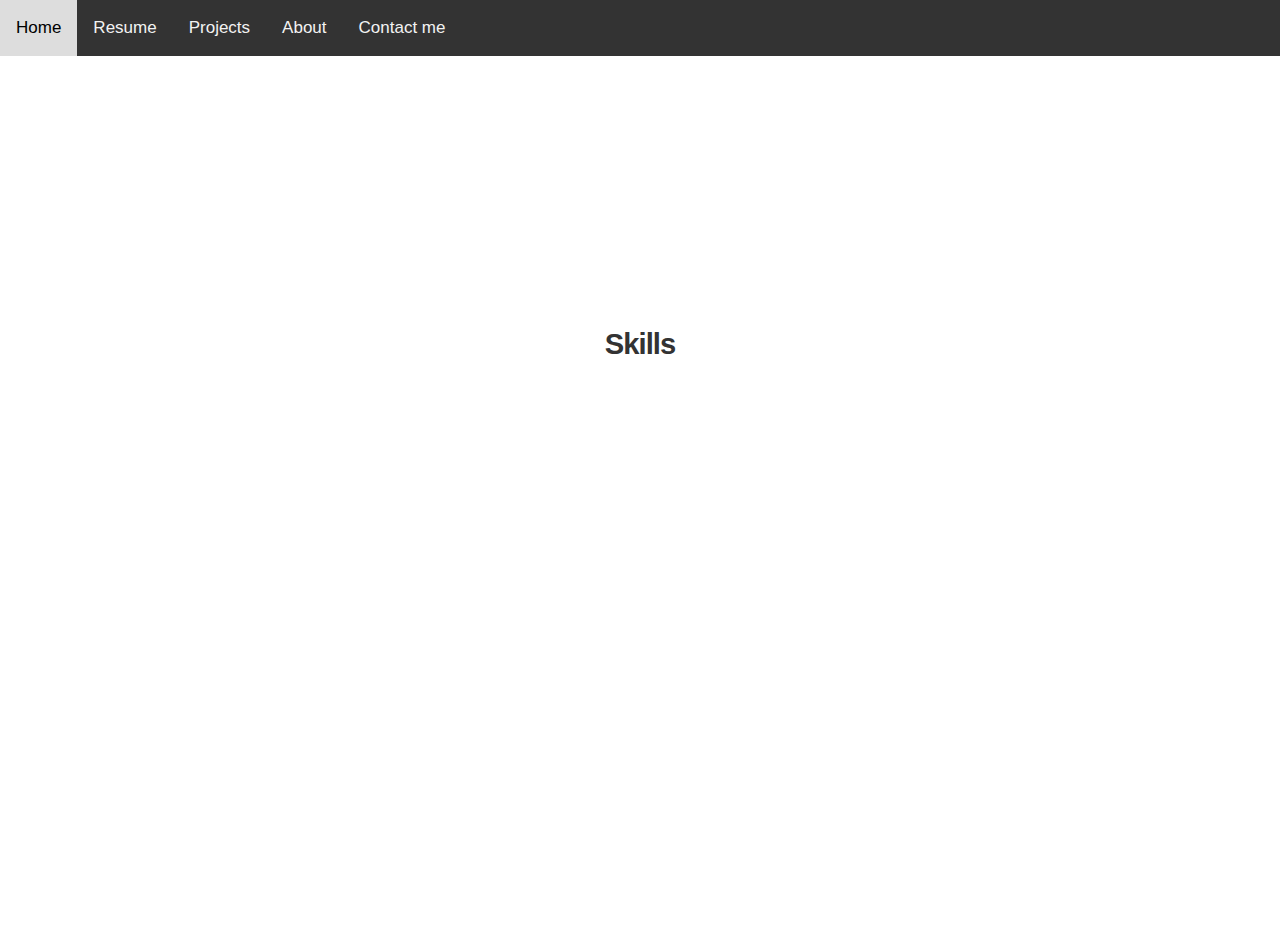
==== commit b1993b49: "redesigned website" ====
--- a/about.html
+++ b/about.html
@@ -8,13 +8,55 @@
         <meta name="viewport" content="width=device-width, initial-scale=1, maximum-scale=1">
         <meta name="author" content="Ghanem Ghanem">
         <meta charset="UTF-8">
+
+        <style>
+            li{
+                color:#e4e0e0;
+                margin: 20px;
+                font-family: "poppins-semibold", sans-serif;
+                font-size: 2.2rem;
+                line-height: 1.0;
+            }
+            @media only screen and (max-width:414px) {
+                li{
+                    color:#e4e0e0;
+                    margin: 20px;
+                    font-family: "poppins-semibold", sans-serif;
+                    font-size: 1.9rem;
+                    line-height: 1.0;
+                }
+                .grid-container {
+                    display: grid;
+                    place-items: center; /* Center the container both horizontally and vertically */
+                    height: 100vh; /* Set the height of the container to the viewport height */
+                }
+            }
+
+            @media only screen and (max-width:375px) {
+                li{
+                    color:#e4e0e0;
+                    margin: 20px;
+                    font-family: "poppins-semibold", sans-serif;
+                    font-size: 1.9rem;
+                    line-height: 1.0;
+                }
+            }
+            @media only screen and (max-width:360px) {
+                li{
+                    color:#e4e0e0;
+                    margin: 20px;
+                    font-family: "poppins-semibold", sans-serif;
+                    font-size: 1.9rem;
+                    line-height: 1.0;
+                }
+            }
+        </style>
     </head>
     <body id="top">
         <div class="topnav">
             <a class="" href="index.html">Home</a>
             <a href="resume.html">Resume</a>
             <a href="projects.html">Projects</a>
-            <a href="skills.html">Skills</a>
             <a href="about.html">About</a>
             <a href="contact.html">Contact me</a>
         </div>
@@ -23,16 +65,59 @@
 
             <div class="row section-intro fade-in-element">
                 <div class="col-twelve">
-
                     <h5>About Me</h5>
-                    <p class="lead">4th-year University student studying Software engineering at the University of Windsor. Love Creating projects that makes life easier, favourite programming 
-                        languages are C, C++ and Python.</p>            
-                    <p class="lead">I Currently have a year of experience in software development, my first role was as a Web Developer for the University of windsor. 
-                        My second role was as a Software Developer at Clearpath Robotics. If you are intreseted you can have a look at my projects that are
-                        displayed on the project tab (on top of the page) otherwise you can check out my github page</p>
+                    <p class="lead">I have a year of experience in software development, my first role was as a Web Developer for the University of windsor. 
+                     My second role was as a Software Developer at Clearpath Robotics. If you are intrested in my projects click the button below :) </p>        
                     <a class="button stroke smoothscroll" href="https://github.com/ghanem025" title="">My Github page</a>
                 </div>          
             </div> <!-- /section-intro -->
+
+
+            <h1 style="text-align: center; margin: -30px;">Skills</h1>
+            <div class="grid-container fade-in-element">
+                    <div class="grid-item">
+                        <div class="skill-container" style="min-height: 400px";>
+                            <h3>Programming languages</h3>
+                            <ul class="no-bullets" style="text-align: center; background-color: #333; border-radius: 10%;">
+                                <li>Python</li>
+                                <li>Java</li>
+                                <li>C++</li>
+                                <li>C</li>
+                                <li>Javascript</li>
+                                <li>C#</li>
+                            </ul>
+                        </div>
+                    </div>
+                    <div class="grid-item">
+                        <div class="skill-container" style="max-height: 400px;">
+                            <h3>Frameworks/Libraries</h3>
+                            <ul class="no-bullets" style="text-align: center; background-color: #333; border-radius: 10%;">
+                                <li>Django</li>
+                                <li>Flask</li>
+                                <li>Java Swing</li>
+                                <li>GTK</li>
+                                <li>Qt</li>
+                                <li>Sanic</li>
+                                <li>FFmpeg</li>
+                                <li>Cryptography</li>
+                            </ul>
+                        </div>
+                    </div>
+                    <div class="grid-item">
+                        <div class="skill-container" style="min-height: 400px" >
+                            <h3>Software Tools</h3> 
+                            <ul class="no-bullets" style="text-align: center; background-color: #333; border-radius: 10%;">
+                                <li>Git</li>
+                                <li>Gitlab</li>
+                                <li>Docker</li>
+                                <li>AWS</li>
+                                <li>REST APIs</li>
+                                <li>Linux/Unix</li>
+                                <li>HTML/CSS</li>
+                            </ul>
+                        </div>
+                    </div>
+            </div>
         </section>
     </body>
 </html>
--- a/css/main.css
+++ b/css/main.css
@@ -641,12 +641,12 @@
 
 .skill-container{
 	width: 100%;
-	max-width: 500px;
-	min-width: 500px;
+	max-width: 300px;
+	min-width: 300px;
 	padding: 30px;
 	text-align: center;
 	border: 1px solid #ccc; 
-	background-color: #cc005f; 
+	background-color: #cc005fb4; 
 	box-shadow: 0px 4px 8px rgba(0, 0, 0, 0.1); 
 	border-radius: 8px; 
 }
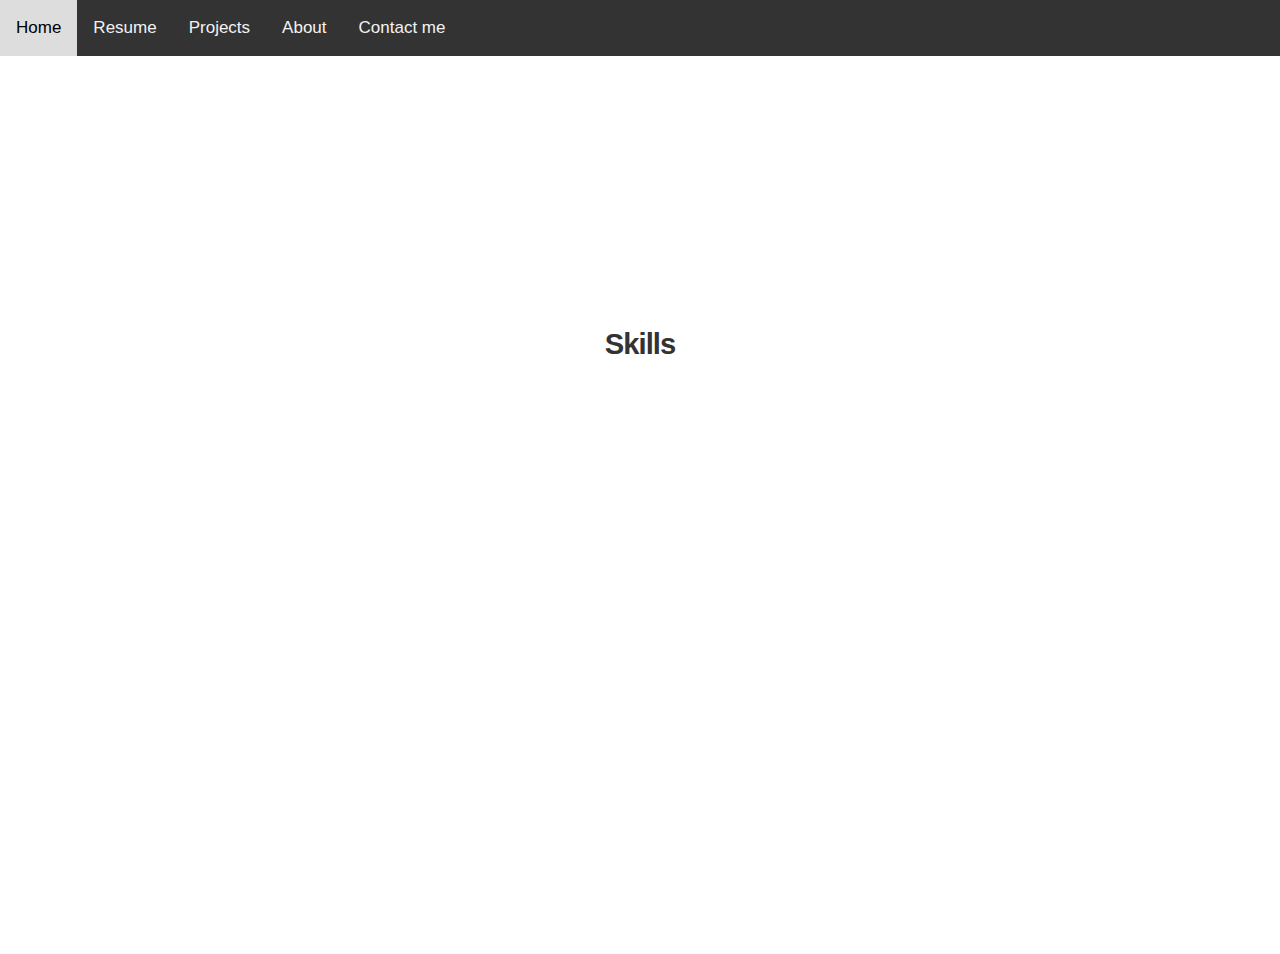
==== commit fb189eb3: "updated skills page" ====
--- a/about.html
+++ b/about.html
@@ -50,6 +50,56 @@
                     line-height: 1.0;
                 }
             }
+
+            .project-card {
+                background-color: #fff;
+                box-shadow: 0 4px 8px rgba(0, 0, 0, 0.2);
+                margin: 20px;
+                padding: 20px;
+                border-radius: 4px;
+                transition: transform 0.2s;
+                flex-basis: calc(33.33% - 40px);
+                min-width: 300px;
+                text-align: center;
+                position: relative; /* Added for icon positioning */
+            }
+
+            .project-card:hover {
+                transform: translateY(-5px);
+            }
+
+            .project-title {
+                font-size: 24px;
+                margin-bottom: 10px;
+            }
+
+            .project-description {
+                font-size: 16px;
+                color: #777;
+                margin-bottom: 20px;
+            }
+            .project-link {
+                text-decoration: none;
+                font-weight: bold;
+                padding: 8px 16px;
+                background-color: #333;
+                color: #fff;
+                border-radius: 4px;
+                transition: background-color 0.2s;
+            }
+
+            .project-link:hover {
+                background-color: #555;
+            }
+
+            li{
+                color: #333;
+            }
+            ul{
+                text-align: center;
+                border-radius: 10%;
+            }
+
         </style>
     </head>
     <body id="top">
@@ -70,28 +120,28 @@
                      My second role was as a Software Developer at Clearpath Robotics. If you are intrested in my projects click the button below :) </p>        
                     <a class="button stroke smoothscroll" href="https://github.com/ghanem025" title="">My Github page</a>
                 </div>          
-            </div> <!-- /section-intro -->
+            </div>
 
 
             <h1 style="text-align: center; margin: -30px;">Skills</h1>
             <div class="grid-container fade-in-element">
                     <div class="grid-item">
-                        <div class="skill-container" style="min-height: 400px";>
+                        <div class="project-card" style="min-height: 400px;">
                             <h3>Programming languages</h3>
-                            <ul class="no-bullets" style="text-align: center; background-color: #333; border-radius: 10%;">
+                            <ul class="no-bullets">
                                 <li>Python</li>
                                 <li>Java</li>
+                                <li>C</li>
                                 <li>C++</li>
-                                <li>C</li>
                                 <li>Javascript</li>
                                 <li>C#</li>
                             </ul>
                         </div>
                     </div>
                     <div class="grid-item">
-                        <div class="skill-container" style="max-height: 400px;">
+                        <div class="project-card" style="max-height: 400px;">
                             <h3>Frameworks/Libraries</h3>
-                            <ul class="no-bullets" style="text-align: center; background-color: #333; border-radius: 10%;">
+                            <ul class="no-bullets">
                                 <li>Django</li>
                                 <li>Flask</li>
                                 <li>Java Swing</li>
@@ -104,9 +154,9 @@
                         </div>
                     </div>
                     <div class="grid-item">
-                        <div class="skill-container" style="min-height: 400px" >
+                        <div class="project-card" style="max-height: 400px;">
                             <h3>Software Tools</h3> 
-                            <ul class="no-bullets" style="text-align: center; background-color: #333; border-radius: 10%;">
+                            <ul class="no-bullets">
                                 <li>Git</li>
                                 <li>Gitlab</li>
                                 <li>Docker</li>
@@ -114,6 +164,7 @@
                                 <li>REST APIs</li>
                                 <li>Linux/Unix</li>
                                 <li>HTML/CSS</li>
+                                <li>Bash</li>
                             </ul>
                         </div>
                     </div>
--- a/css/main.css
+++ b/css/main.css
@@ -719,7 +719,7 @@
 		width: 100%;
 		max-width: 500px;
 		min-width: 300px;
-	  }
+	}
 }
 
 @media only screen and (max-width:768px) {
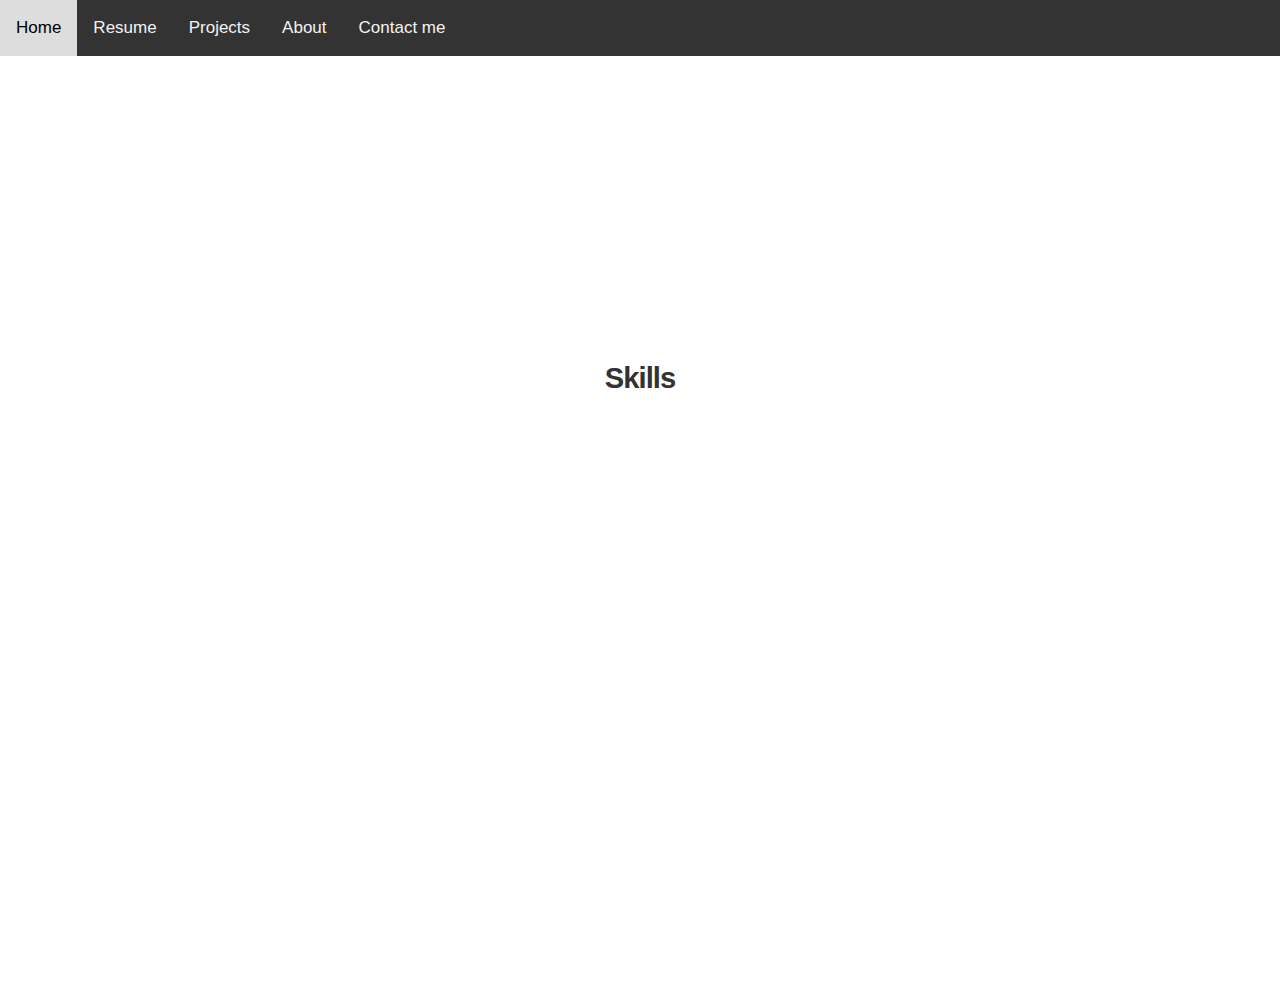
==== commit 049a82b0: "updated about me page" ====
--- a/about.html
+++ b/about.html
@@ -116,8 +116,8 @@
             <div class="row section-intro fade-in-element">
                 <div class="col-twelve">
                     <h5>About Me</h5>
-                    <p class="lead">I have a year of experience in software development, my first role was as a Web Developer for the University of windsor. 
-                     My second role was as a Software Developer at Clearpath Robotics. If you are intrested in my projects click the button below :) </p>        
+                    <p class="lead">I have over 2 years of experience in software development. I am currently working at CARFAX as a Software Engineer. my first role was as a Web Developer for the University of windsor.
+                     My second role was as a Software Developer at Clearpath Robotics. If you are interested in my projects click the button below :) </p>
                     <a class="button stroke smoothscroll" href="https://github.com/ghanem025" title="">My Github page</a>
                 </div>          
             </div>
--- a/css/main.css
+++ b/css/main.css
@@ -745,6 +745,11 @@
 		font-size: 30px;
 		margin-left: -45px;
 	  }
+	  .icon {
+		min-width: 100%;
+		width: 256px;
+		height: 256px;
+	}
 }
 
 @media only screen and (max-width:414px) {
